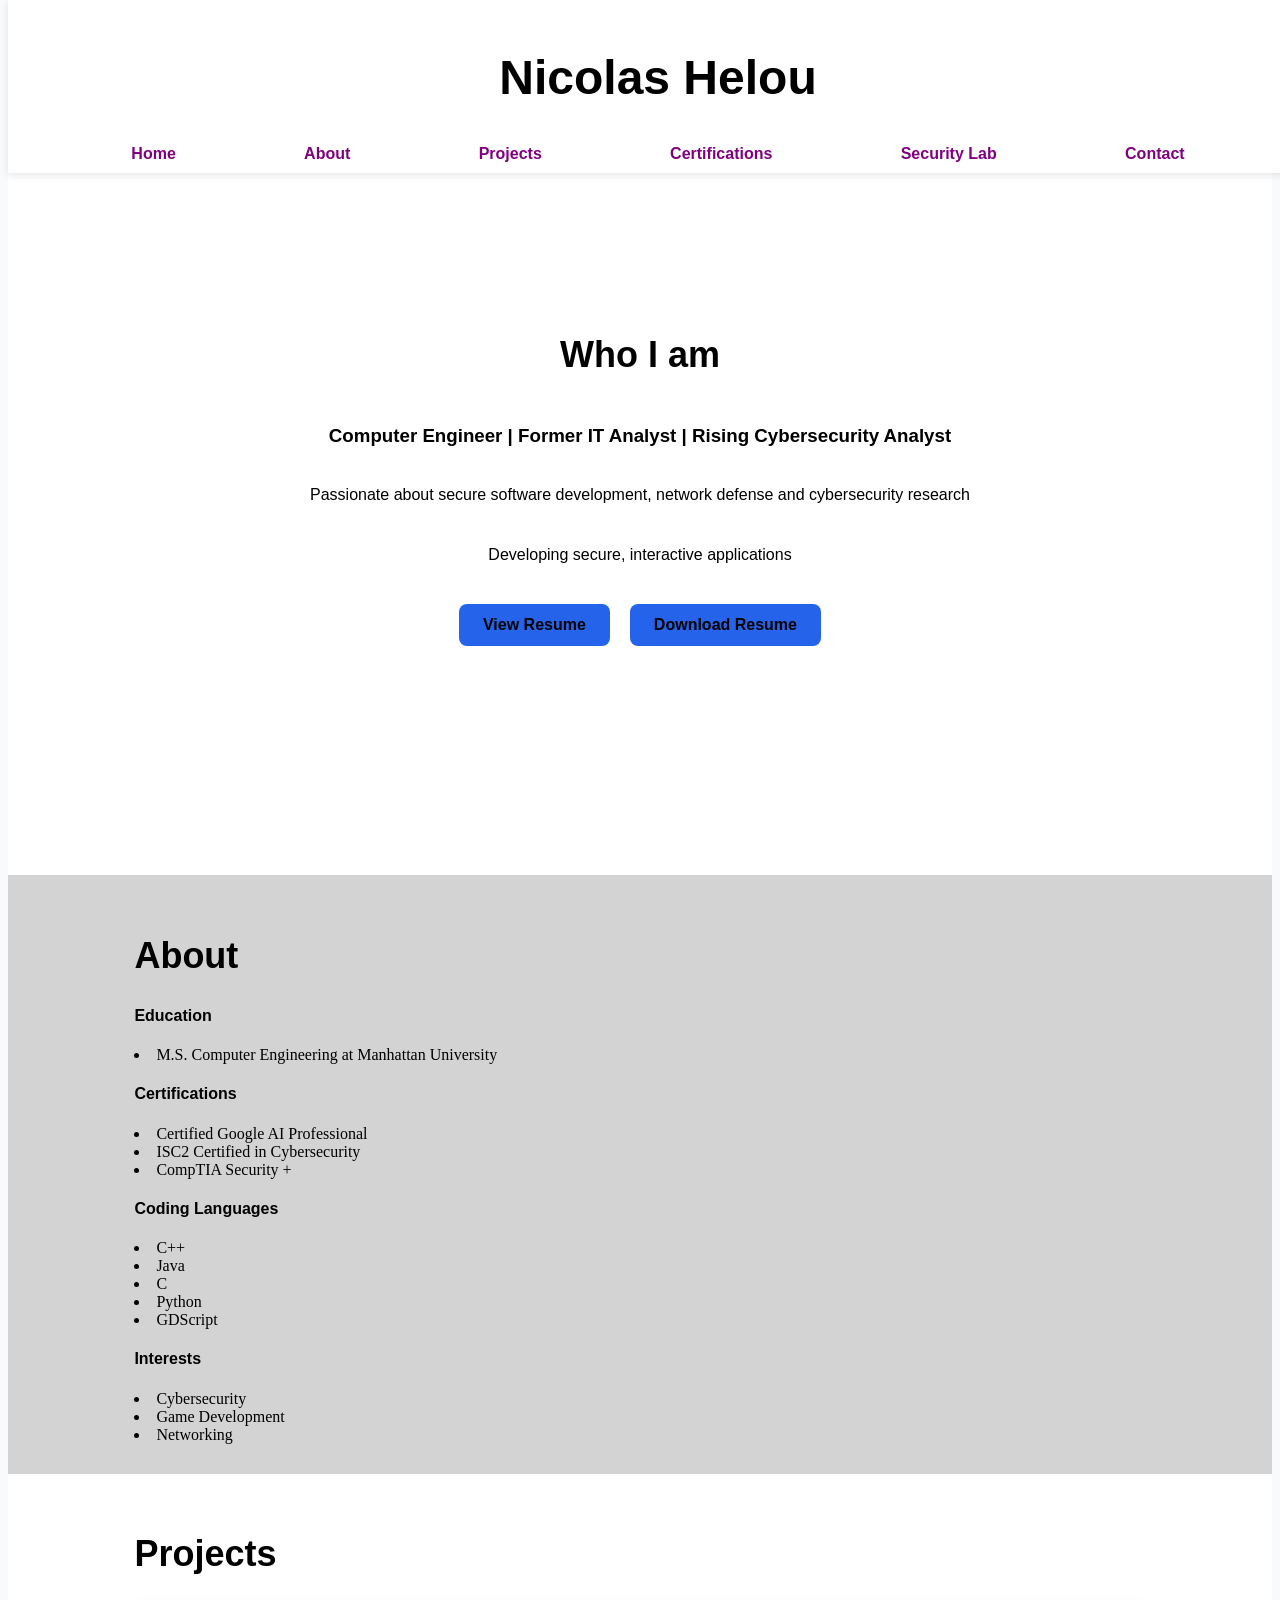
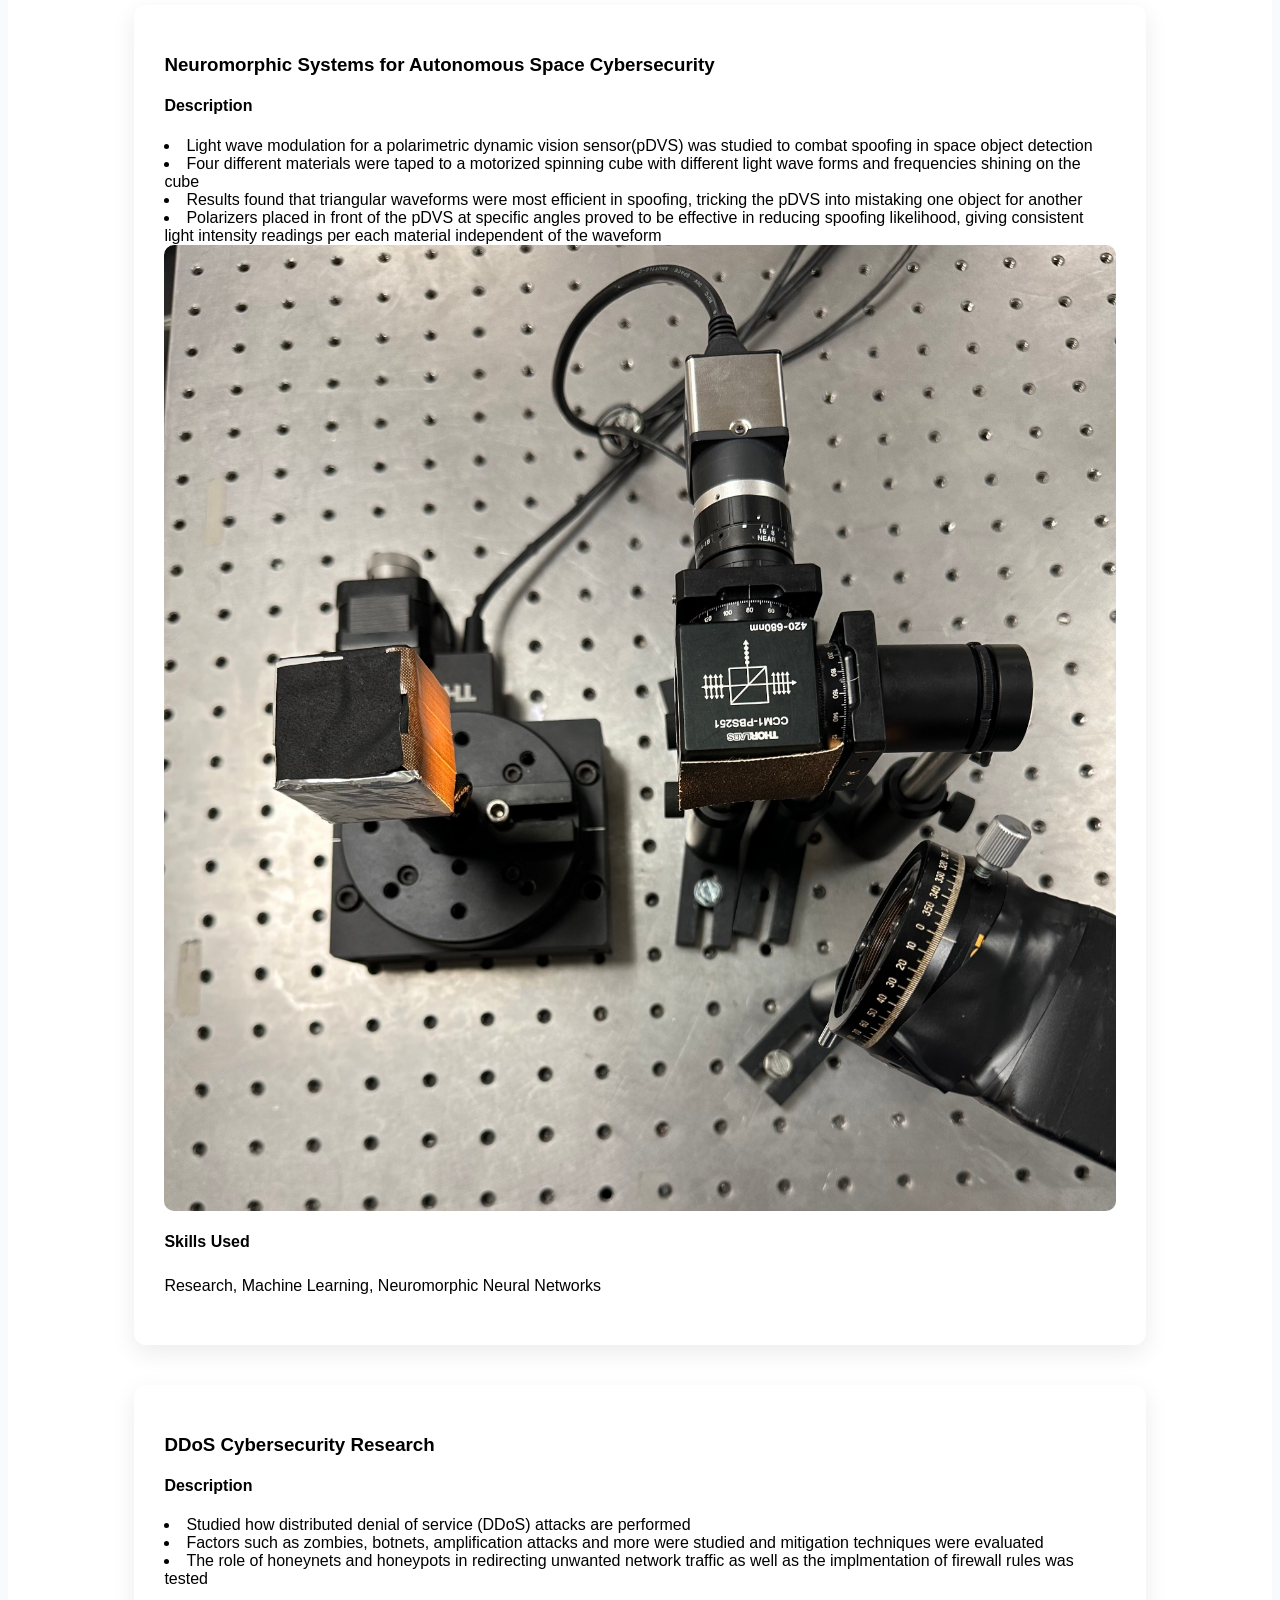
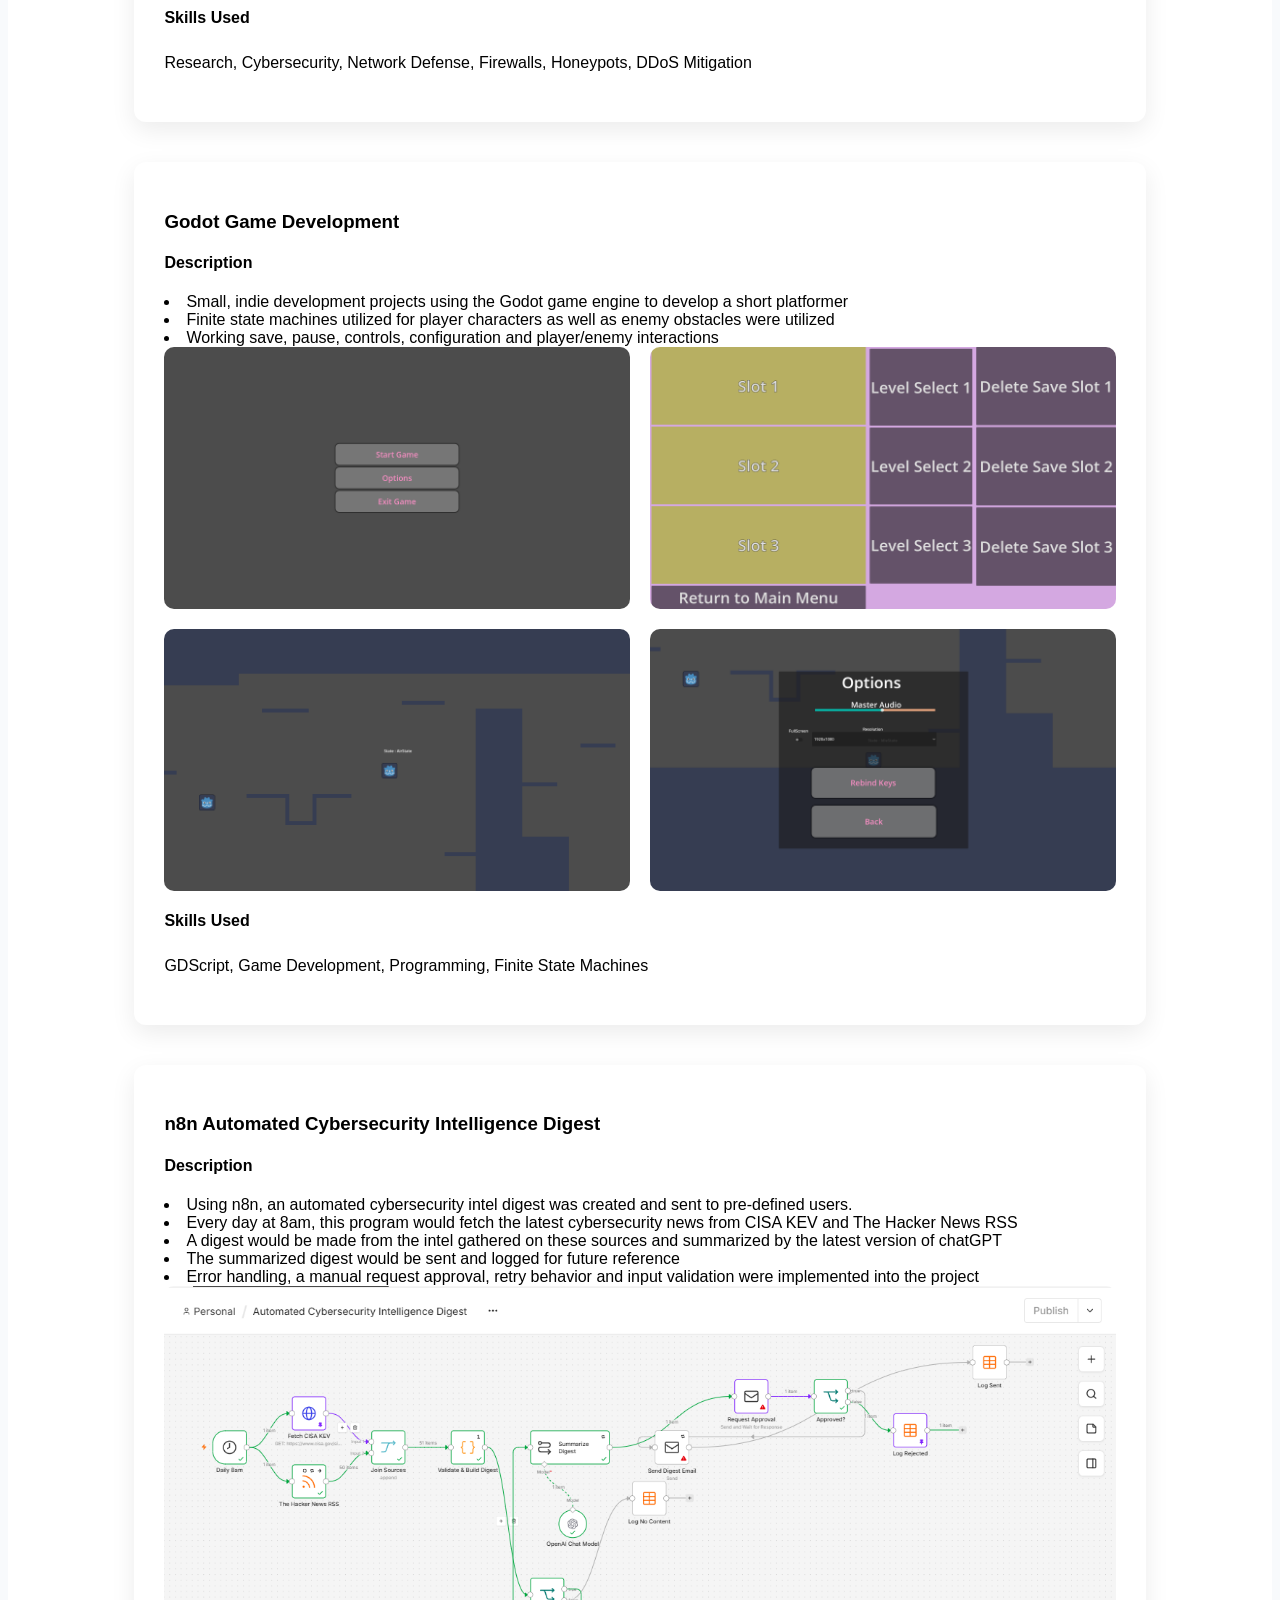
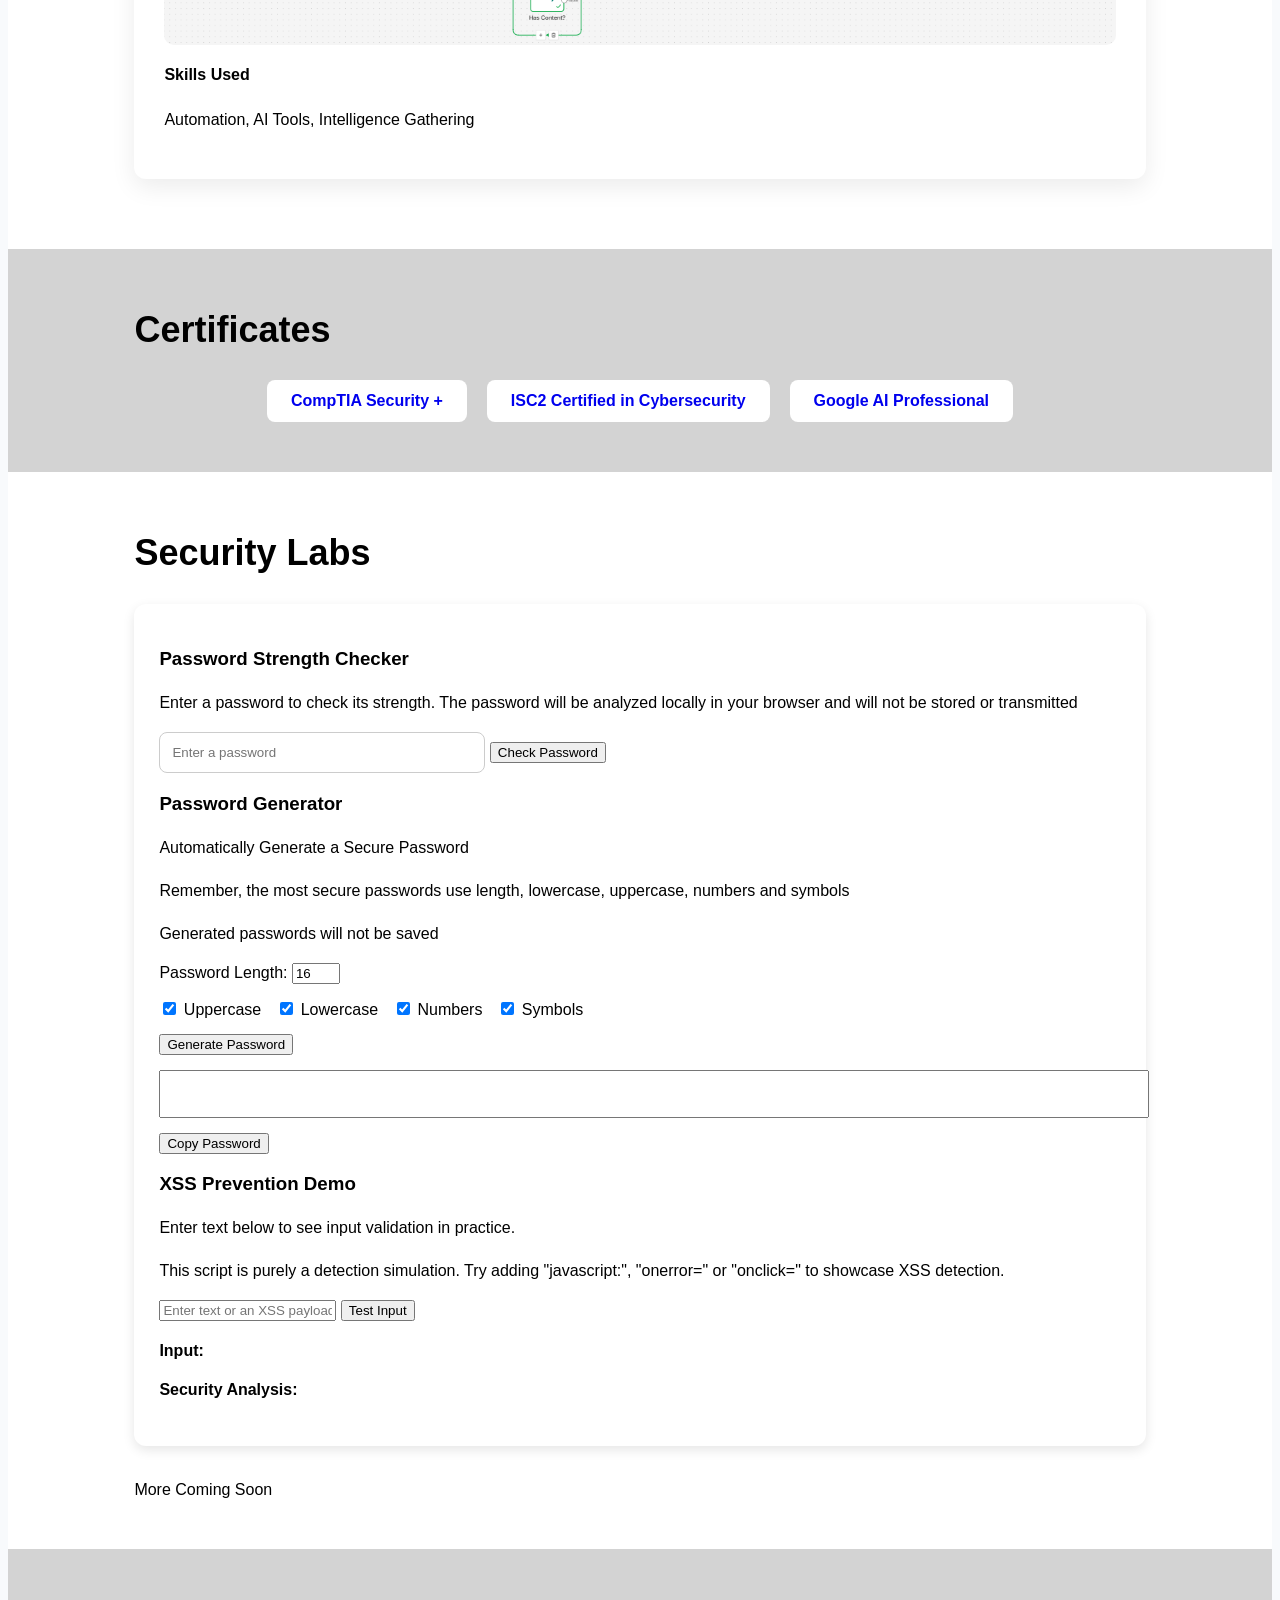
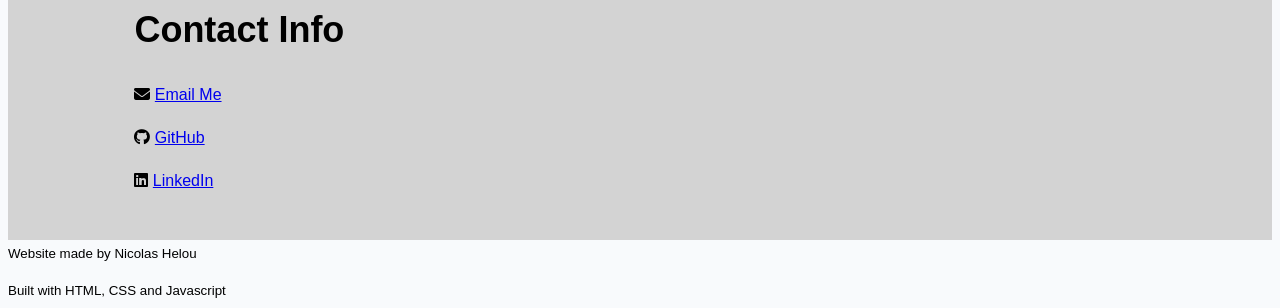
==== index.html @ 523c83f6 "Organized CSS code into separate files instead of one big file" ====
<!DOCTYPE html>
<html lang="en">
<head>
    <meta charset="UTF-8">
    <meta name="viewport" content="width=device-width, initial-scale=1.0">
    <title>Nicolas Helou | Portfolio</title>
    <link rel="stylesheet" href="CSS/Main.css">
    <link rel="stylesheet" href="CSS/Navbar.css">
    <link rel="stylesheet" href="CSS/Section.css">
    <link rel="stylesheet" href="CSS/Buttons.css">
    <link rel="stylesheet" href="CSS/Javascript.css">
    <link rel="stylesheet" href="CSS/Images.css">
    <link rel="stylesheet" href="CSS/Mobile.css">
    <link rel="stylesheet" href="https://cdnjs.cloudflare.com/ajax/libs/font-awesome/6.7.2/css/all.min.css">
</head>

<script src="password_strength.js"></script>
<script src="password_generator.js"></script>
<script src="xss_simulation.js"></script>

<body>
    <header>
        <nav class="navbar">
        <h1>Nicolas Helou</h1>
        <ul>
            <li><a href = "#home">Home</a></li>
            <li><a href = "#about">About</a></li>
            <li><a href = "#projects">Projects</a></li>
            <li><a href = "#certifications">Certifications</a></li>
            <li><a href = "#cybersecurity">Security Lab</a></li>
            <li><a href = "#contact">Contact</a></li>
        </ul>
        </nav>
    </header>
        <main>
            <section id="home">
                <h2>Who I am</h2>
                <h3>Computer Engineer | Former IT Analyst | Rising Cybersecurity Analyst</h3>
                <p>Passionate about secure software development, network defense and cybersecurity research</p>
                <p>Developing secure, interactive applications</p>
    <div class="button-group">
        <a class="resume-button" href="Nicolas_Resume_2026.pdf" target="_blank">
            View Resume
        </a>
        <a class="resume-button" href="Nicolas_Resume_2026.pdf" download>
            Download Resume
        </a>
    </div>
            </section>
            <section id="about">
                <h2>About</h2>
                <h4>Education</h4>
                <ul1>
                    <li>M.S. Computer Engineering at Manhattan University</li>
                </ul1>
                <h4>Certifications</h4>
                <ul1>
                    <li>Certified Google AI Professional</li>
                    <li>ISC2 Certified in Cybersecurity</li>
                    <li>CompTIA Security +</li>
                </ul1>
                <h4>Coding Languages</h4>
                <ul1>
                    <li>C++</li>
                    <li>Java</li>
                    <li>C</li>
                    <li>Python</li>
                    <li>GDScript</li>
                </ul1>
                <h4>Interests</h4>
                <ul1>
                    <li>Cybersecurity</li>
                    <li>Game Development</li>
                    <li>Networking</li>
                </ul1>
            </section>
            <section id="projects">
                <h2>Projects</h2>
                <div class="project-card">
                <h3>Neuromorphic Systems for Autonomous Space Cybersecurity</h3>
                <h4>Description</h4>
                <ol1>
                    <li>Light wave modulation for a polarimetric dynamic vision sensor(pDVS) was studied to combat spoofing in space object detection</li>
                    <li>Four different materials were taped to a motorized spinning cube with different light wave forms and frequencies shining on the cube</li>
                    <li>Results found that triangular waveforms were most efficient in spoofing, tricking the pDVS into mistaking one object for another</li>
                    <li>Polarizers placed in front of the pDVS at specific angles proved to be effective in reducing spoofing likelihood, giving consistent light intensity readings per each material independent of the waveform</li>
                </ol1>
                    <div class="experiments">
                    <img src="Images/Experiment_Actual.jpeg" alt="Practical Setup">
                </div>
                <h4>Skills Used</h4>
                <p>Research, Machine Learning, Neuromorphic Neural Networks</p>
                </div>
                <div class="project-card">
                <h3>DDoS Cybersecurity Research</h3>
                <h4>Description</h4>
                <ol1>
                    <li>Studied how distributed denial of service (DDoS) attacks are performed</li>
                    <li>Factors such as zombies, botnets, amplification attacks and more were studied and mitigation techniques were evaluated</li>
                    <li>The role of honeynets and honeypots in redirecting unwanted network traffic as well as the implmentation of firewall rules was tested</li>
                </ol1>
                <h4>Skills Used</h4>
                <p>Research, Cybersecurity, Network Defense, Firewalls, Honeypots, DDoS Mitigation</p>
                </div>
                <div class="project-card">
                <h3>Godot Game Development</h3>
                <h4>Description</h4>
                <ol1>
                    <li>Small, indie development projects using the Godot game engine to develop a short platformer</li>
                    <li>Finite state machines utilized for player characters as well as enemy obstacles were utilized</li>
                    <li>Working save, pause, controls, configuration and player/enemy interactions</li>
                </ol1>
                <div class="godot-screenshots">
                    <img src="Images/GodotMainMenu.PNG" alt="Game Main Menu">
                    <img src="Images/GodotGameFileSelect.PNG" alt="Game File Select">
                    <img src="Images/GodotGameGameplay.PNG" alt="Gameplay">
                    <img src="Images/GodotGamePause.PNG" alt="Ingame Pause Menu">
                </div>
                <h4>Skills Used</h4>
                <p>GDScript, Game Development, Programming, Finite State Machines</p>
                </div>
                <div class="project-card">
                    <h3>n8n Automated Cybersecurity Intelligence Digest</h3>
                    <h4>Description</h4>
                    <ol1>
                        <li>Using n8n, an automated cybersecurity intel digest was created and sent to pre-defined users.</li>
                        <li>Every day at 8am, this program would fetch the latest cybersecurity news from CISA KEV and The Hacker News RSS</li>
                        <li>A digest would be made from the intel gathered on these sources and summarized by the latest version of chatGPT</li>
                        <li>The summarized digest would be sent and logged for future reference</li>
                        <li>Error handling, a manual request approval, retry behavior and input validation were implemented into the project </li>
                    </ol1>
                    <div class="n8n_screenshots">
                        <img src="Images/n8n_test.PNG" alt="n8n Automated Cybersecurity Intel Digest">
                    </div>
                    <h4>Skills Used</h4>
                    <p>Automation, AI Tools, Intelligence Gathering</p>
                </div>
            </section>
            <section id="certifications">
                <h2>Certificates</h2>
                <div class="certifications-group">
                    <a class="certificate" href="Images/CompTIA Security+ ce certificate.pdf" target="_blank">
                        CompTIA Security +
                    </a>
                    <a class="certificate" href="Images/Certified_In_Cybersecurity_Certificate.pdf" target="_blank">
                        ISC2 Certified in Cybersecurity
                    </a>
                    <a class="certificate" href="Images/Google_AI_Certificate.pdf" target="_blank">
                        Google AI Professional
                    </a>
                </div>
            </section>
            <section id="cybersecurity">
                <h2>Security Labs</h2>
                <div class="cybersec-proj">
                    <h3>Password Strength Checker</h3>
                    <p>Enter a password to check its strength. The password will be analyzed locally in your browser and will not be stored or transmitted</p>
                    <input
                    type="password"
                    id="passwordInput"
                    placeholder="Enter a password">
                    <button onclick="checkPassword()">
                        Check Password        
                    </button>
                    <p id="passwordResult"></p>
                    <p id="passwordReason"></p>
                    <h3>Password Generator</h3>
                    <p>Automatically Generate a Secure Password</p>
                    <p>Remember, the most secure passwords use length, lowercase, uppercase, numbers and symbols</p>
                    <p>Generated passwords will not be saved</p>
                    <label for="passwordLength">Password Length:</label>
                    <input
                        type="number"
                        id="passwordLength"
                        min="8"
                        max="64"
                        value="16">
                    <div class="options">
                        <label><input type="checkbox" id="uppercase" checked> Uppercase</label>
                        <label><input type="checkbox" id="lowercase" checked> Lowercase</label>
                        <label><input type="checkbox" id="numbers" checked> Numbers</label>
                        <label><input type="checkbox" id="symbols" checked> Symbols</label>
                    </div>
                    <button onclick="generatePassword()">
                        Generate Password
                    </button>
                    <input
                        type="text"
                        id="generatedPassword"
                        readonly>
                    <button onclick="copyPassword()">
                        Copy Password
                    </button>
                    <h3>XSS Prevention Demo</h3>
                    <p>
                        Enter text below to see input 
                        validation in practice.
                    </p>
                    <p>
                        This script is purely a detection simulation.
                        Try adding "javascript:", "onerror=" or "onclick="
                        to showcase XSS detection.
                    </p>
                    <input
                    type="text"
                    id="xssInput"
                    placeholder="Enter text or an XSS payload">
                    <button onclick="testXSS()">
                        Test Input
                    </button>
                    <h4>Input:</h4>
                    <p id="xssInputDisplay"></p>
                    <h4>Security Analysis:</h4>
                    <p id="xssResult"></p>
                </div>
                <p>More Coming Soon</p>
            </section>
            <section id="contact">
                <h2>Contact Info</h2>
                <p>
                    <i class="fa-solid fa-envelope"></i>
                    <a href="https://mail.google.com/mail/?view=cm&fs=1&to=nicolashelou11@gmail.com" target="_blank">
                        Email Me
                    </a>
                </p>
                <p>
                    <i class="fa-brands fa-github"></i>
                    <a href="https://github.com/NicolasHelou" target="_blank">GitHub</a>
                </p>
                <p>
                    <i class="fa-brands fa-linkedin"></i>
                    <a href="https://www.linkedin.com/in/nicolas-helou-504b482b0/" target="_blank">LinkedIn</a>
                </p>
            </section>
            <footer>
                <sub>Website made by Nicolas Helou</sub>
                <p></p>
                <sub>Built with HTML, CSS and Javascript</sub>
            </footer>
        </main>
    </body>
</html>
---- CSS/Main.css ----
ul{
    list-style-type: none;
    margin: 0;
    padding: 0;
    display: flex;
    gap: 15px;
    justify-content: space-evenly;
}

h1{
    color: black;
    font-size: 48px;
    text-align: center;
    text-decoration: solid;
    font-weight: 700;
}

h2,h3{
    font-weight:700;
}

p{
    line-height: 1.7;
}

body{
    background-color: #f8fafc;
    font-family: Arial, Helvetica, sans-serif;
}

main{
    color: black;
    margin: auto;
    max-width: 1500px;
    margin-top:95px;
}

h2{
    font-size: 36px;
}

ul1{
    list-style-type: disc;
    gap: 20px;
    font-family: Georgia, 'Times New Roman', Times, serif;
}

.project-card{
    background: white;
    border-radius: 12px;
    padding:30px;
    margin-bottom:40px;
    box-shadow: 0 8px 25px rgba(0,0,0,.08);
}

.cybersec-proj{
    background: white;
    padding:25px;
    border-radius: 12px;
    box-shadow:0 4px 12px rgba(0,0,0,.1);
    margin-bottom: 30px;
}
---- CSS/Navbar.css ----
.navbar{
    background-color: white;
    padding: 10px;
    position:fixed;
    top:0;
    width:100%;
    box-shadow:0 2px 8px rgba(0,0,0,.1);
    backdrop-filter: blur(10px);
}

.navbar a{
    color: purple;
    text-decoration: none;
    font-weight:600;
    transition: .2s;
}

.navbar a:hover{
    color:blue;
}
---- CSS/Section.css ----
section{
    padding: 30px 10%;
    scroll-margin-top: 95px;
    animation:fadeIn .6s ease;
}

#home{
    min-height: 80vh;
    display: flex;
    flex-direction: column;
    justify-content: center;
    align-items: center;
    text-align: center;
    background: white;
}

#about{
    background: lightgray;
}

#projects{
    background: white;
}

#certifications{
    background: lightgray;
}

#contact{
    background: lightgrey;
}

#cybersecurity{
    background: white;
}
---- CSS/Buttons.css ----
.button-group{
    display: flex;
    justify-content: center;
    gap:20px;
    margin:20px;
}

.resume-button{
    background-color: #2563eb;
    color:black;
    padding: 12px 24px;
    text-decoration: none;
    border-radius: 8px;
    font-weight:bold;
    transition: 0.3s;
}

.resume-button:hover{
    background-color: purple;
    transform:translateY(-3px);
}

.certificate:hover{
    color:black;
    background-color: #2563eb;
    transform:translateY(-3px);
}

.certifications-group{
    display: flex;
    justify-content: center;
    gap:20px;
    margin:20px;
}

.certificate{
    background-color: white;
    padding:12px 24px;
    border-radius: 8px;
    text-decoration: none;
    font-weight: bold;
    transition: 0.3s;
}
---- CSS/Javascript.css ----
#passwordResult{
    font-weight:bold;
    margin-top:20px;
}

#passwordInput{
    padding:12px;
    width:300px;
    border-radius: 8px;
    border:1px solid #ccc;
}

.options{
    display:flex;
    gap:15px;
    flex-wrap: wrap;
    margin:15px 0;
}

#generatedPassword{
    width:100%;
    padding:12px;
    margin:15px 0;
    font-family: monospace;
    font-size: 18px;
}
---- CSS/Images.css ----
.experiments{
    display: flex;
    justify-content: space-evenly;
}

.godot-screenshots{
    display: grid;
    grid-template-columns: repeat(2,1fr);
    gap:20px;
}

.n8n_screenshots{
    display:flex;
    justify-content: space-evenly;
}

img{
    max-width: 100%;
    height:auto;
    border-radius: 10px;
}
---- CSS/Mobile.css ----
@media (max-width: 768px){
    ul{
        flex-direction: column;
        align-items: center;
        gap:10px;
    }
    ul1{
        flex-direction: column;
        align-items: center;
        gap:10px;
    }
    .experiments{
        flex-direction: column;
        align-items: center;
    }
    .godot-screenshots{
        grid-template-columns: 1fr;
    }
    h1{
        font-size: 36px;
    }
    h2{
        font-size: 28px;
    }
    .button-group{
        flex-direction: column;
    }
    
    main{
        margin-top:200px;
    }
}
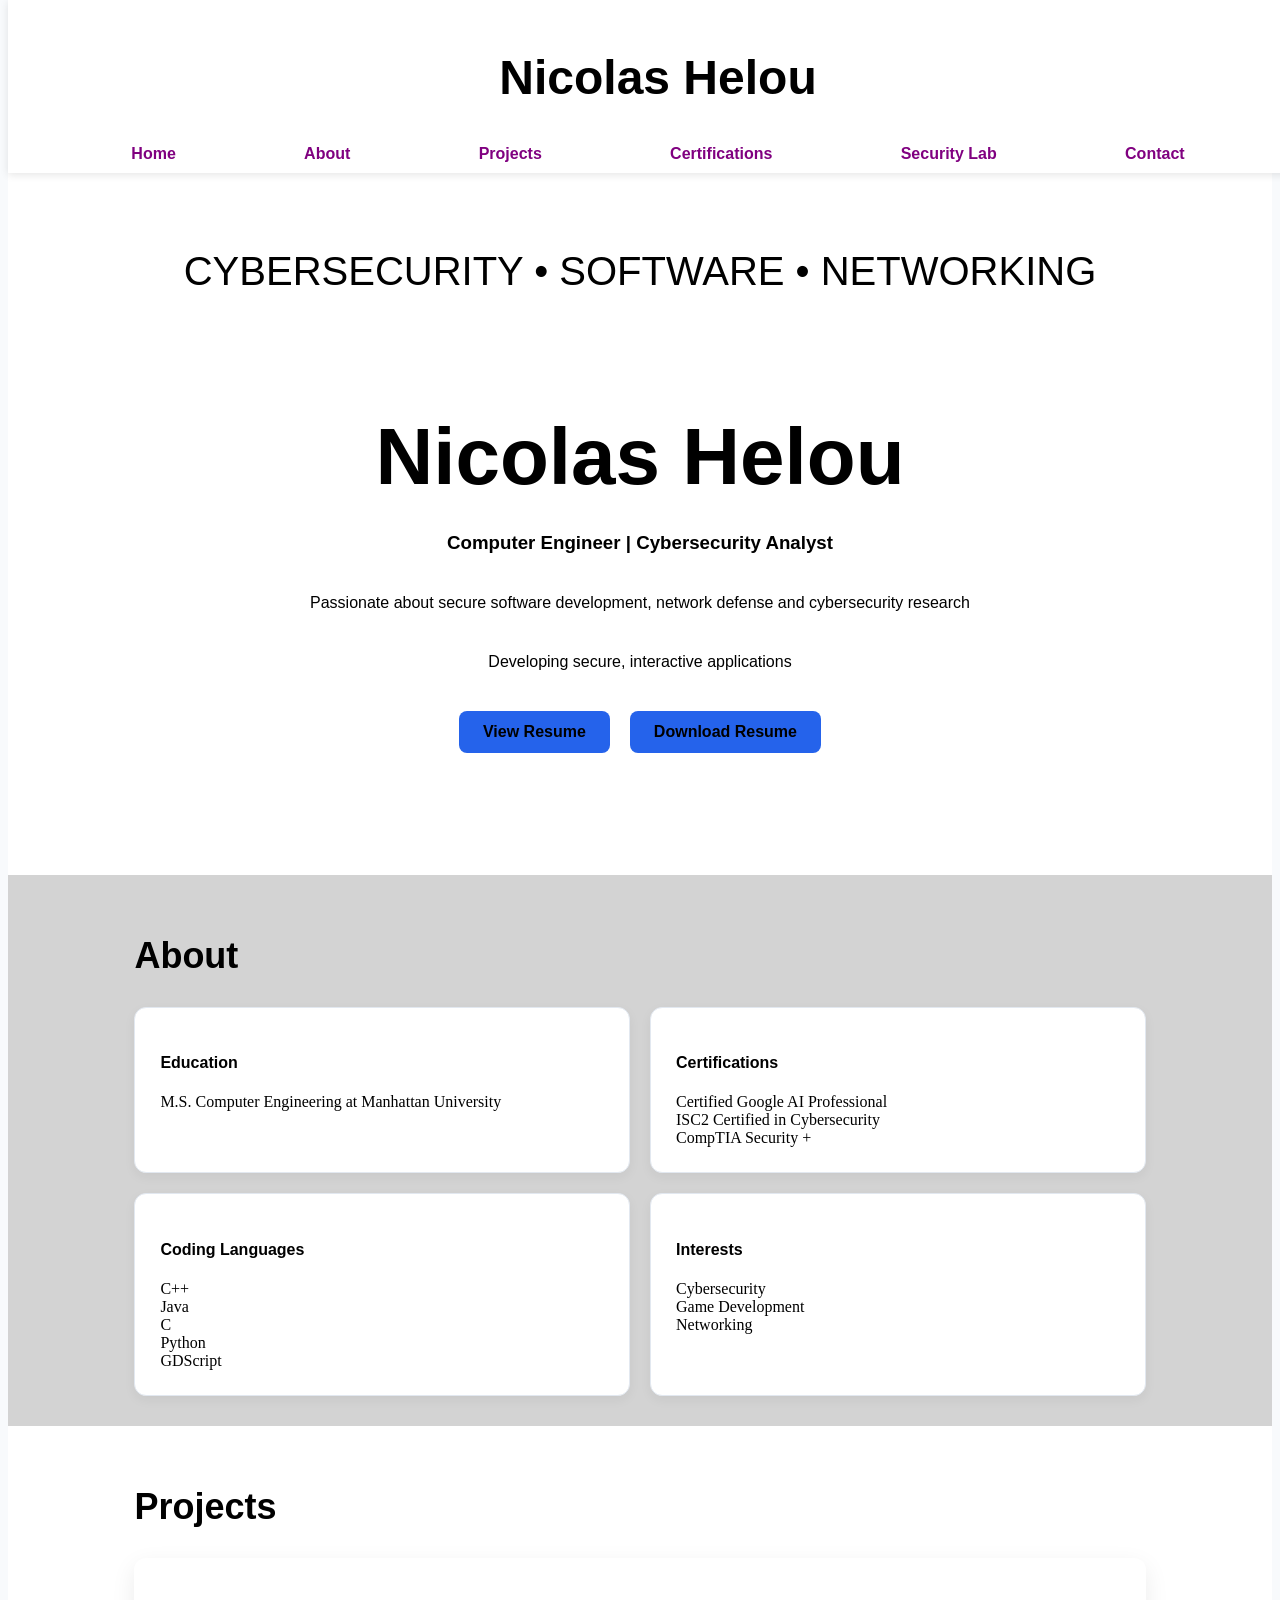
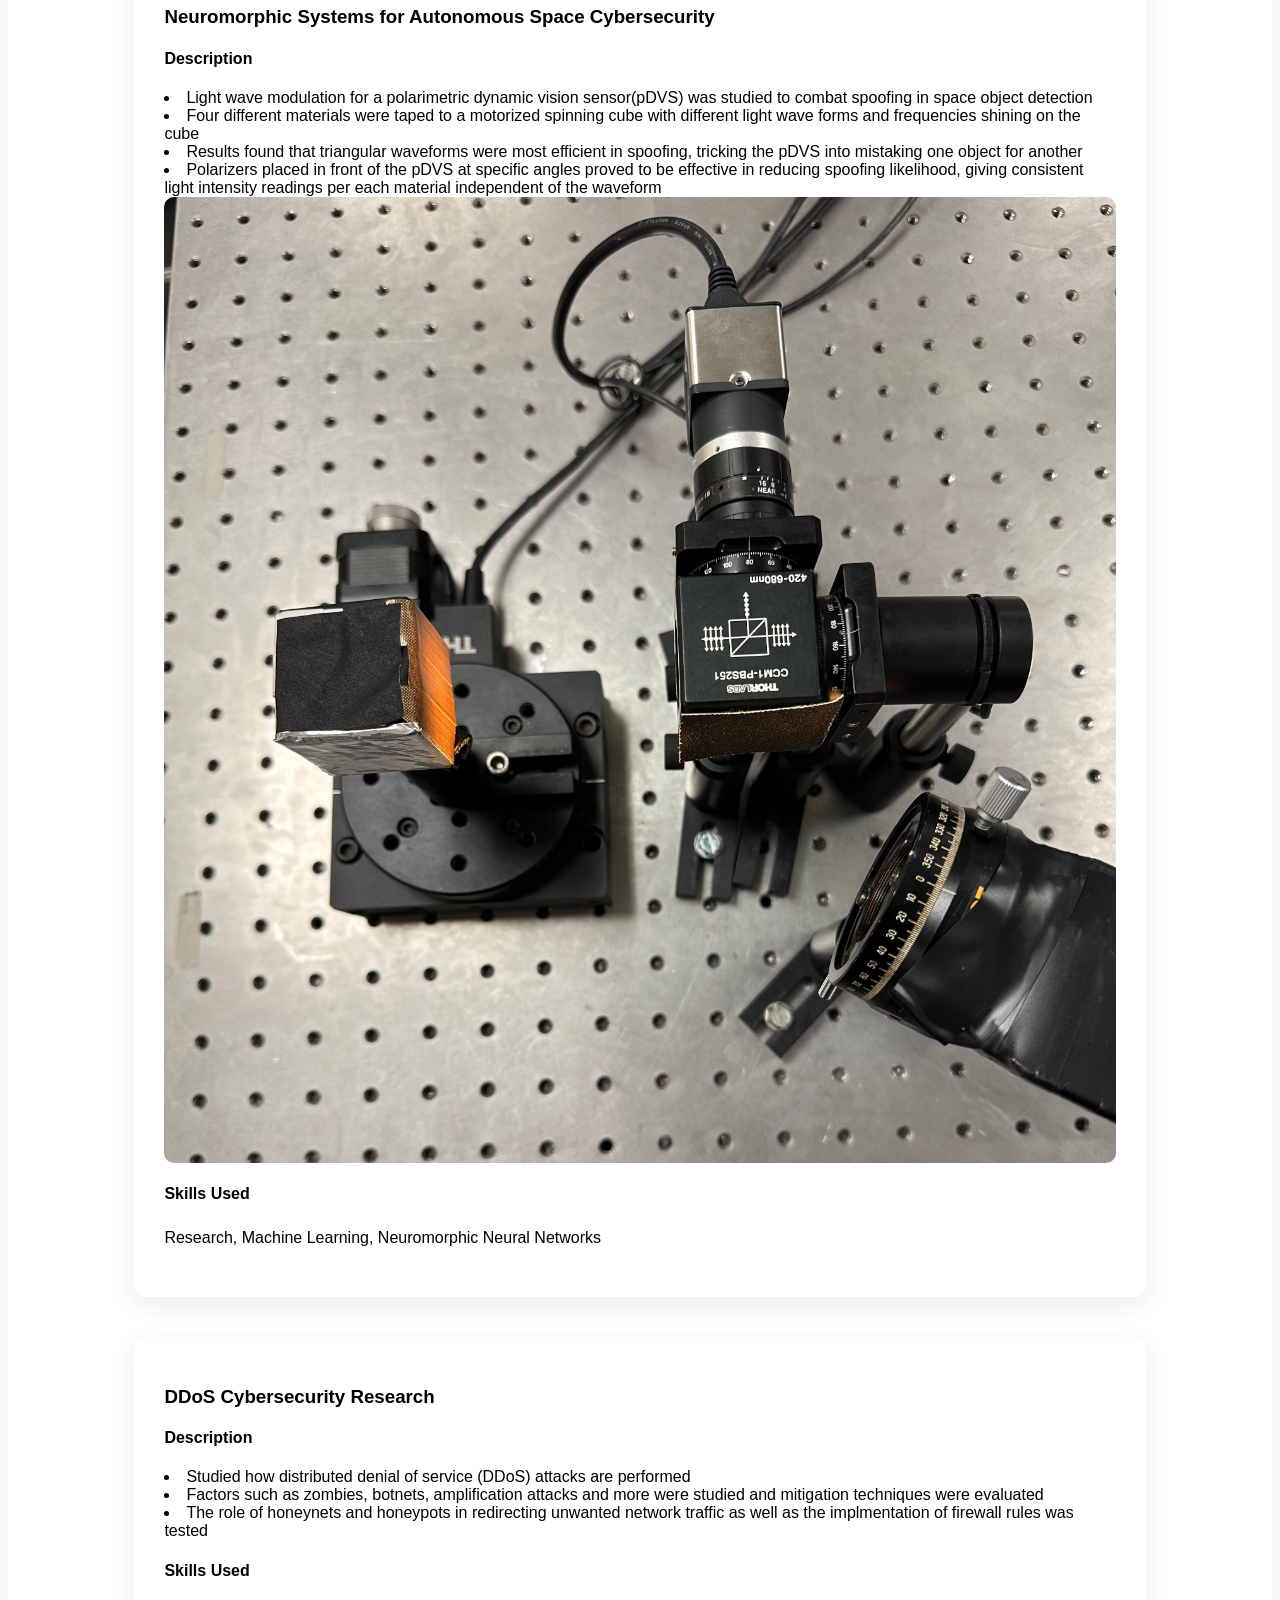
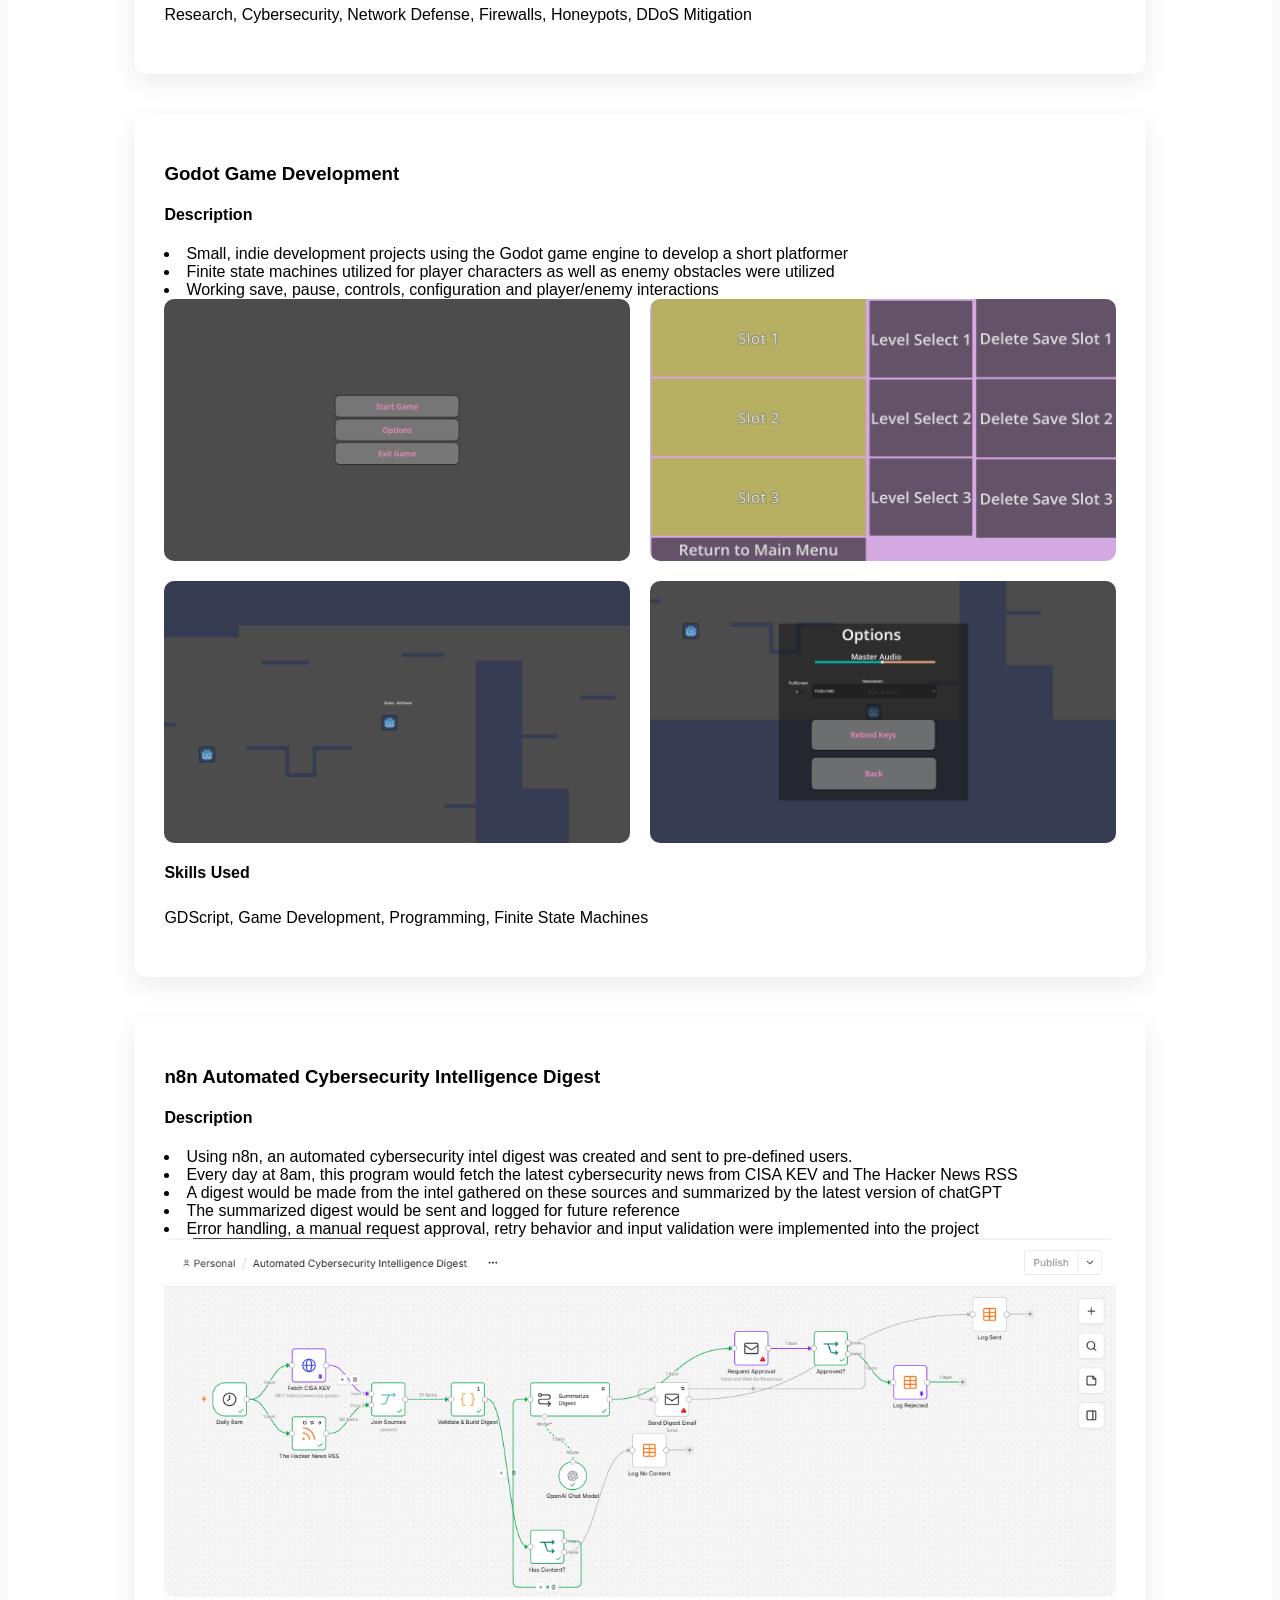
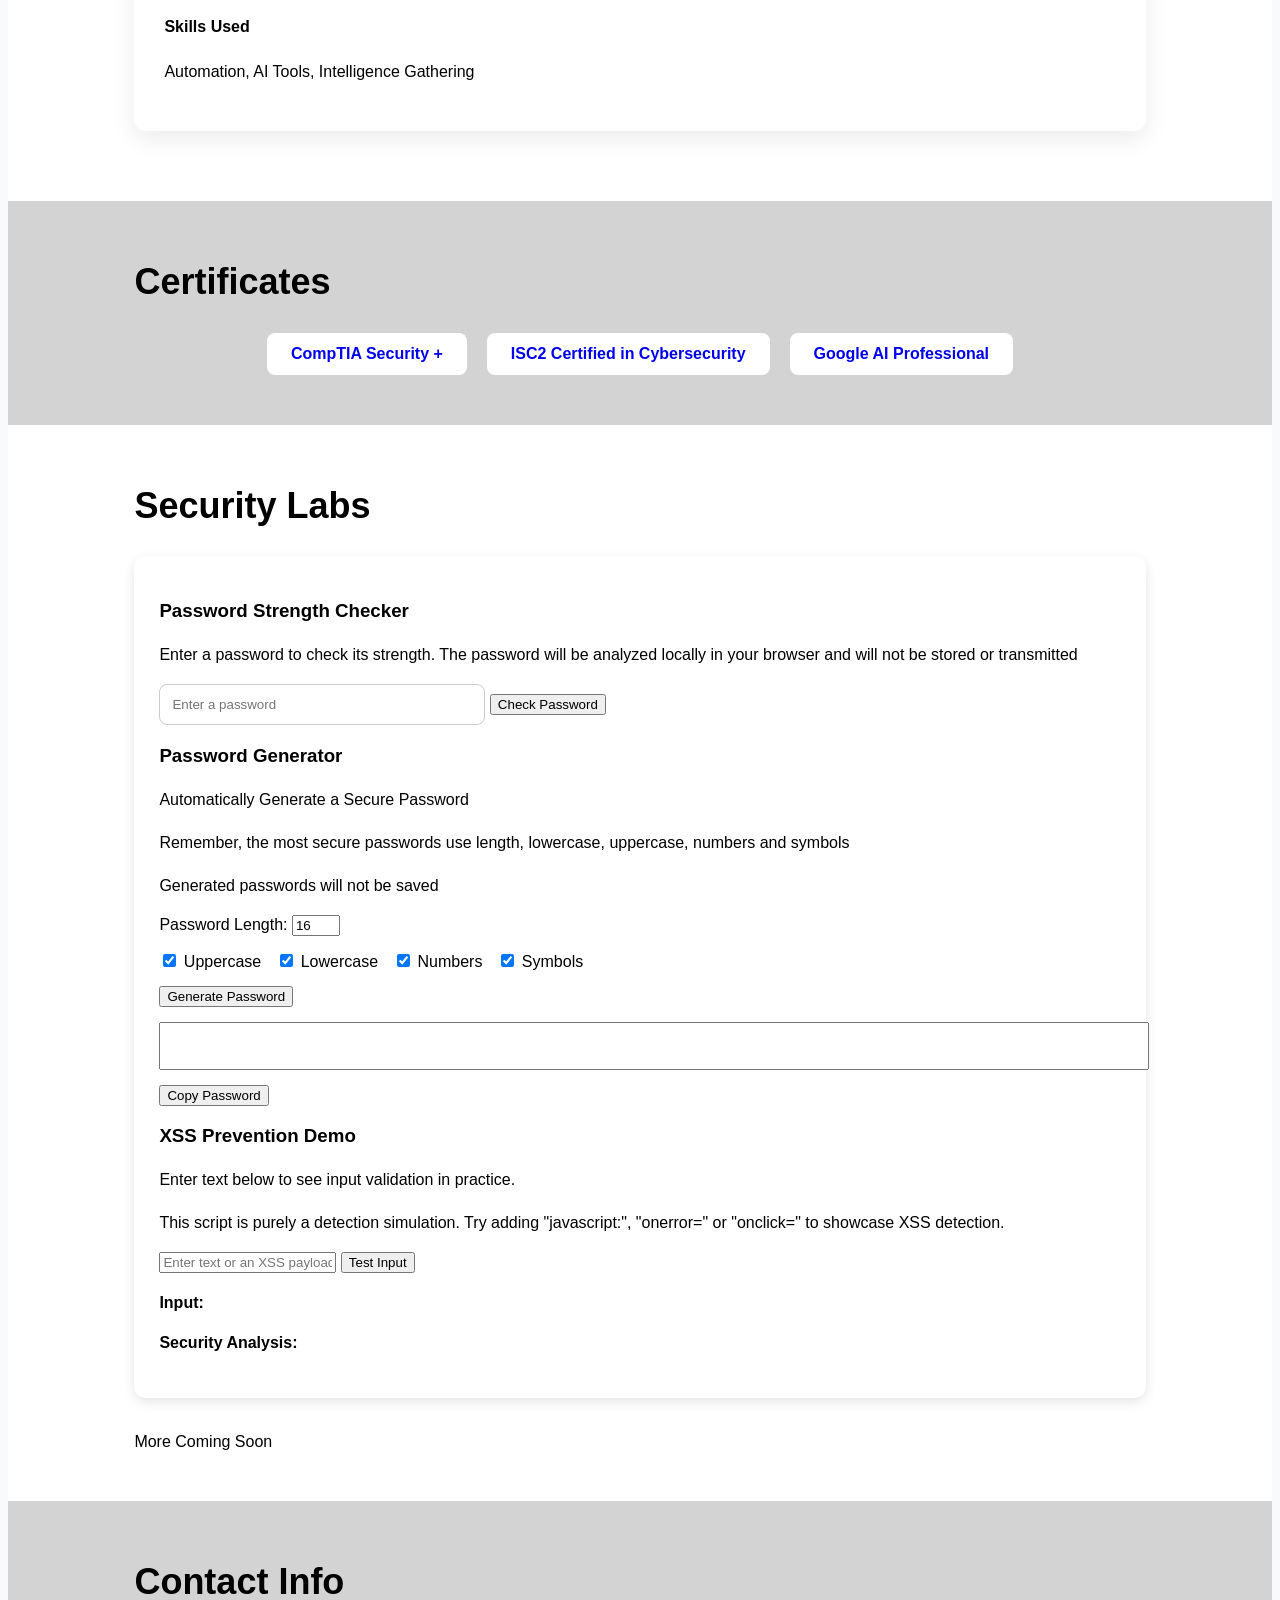
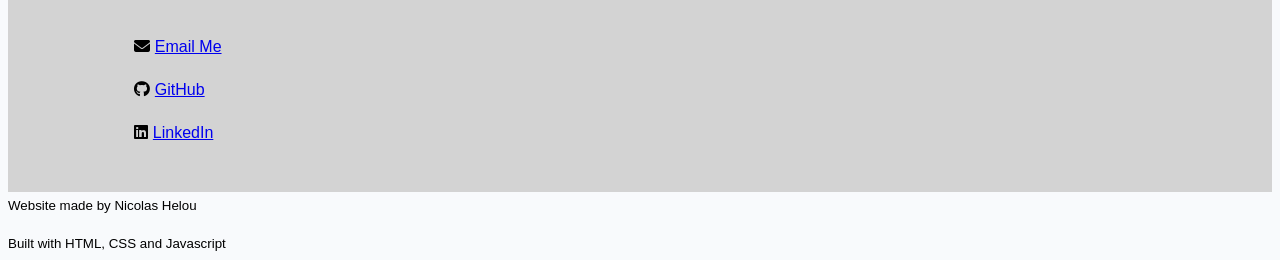
==== commit 88f41ed1: "improved home and about me sections" ====
--- a/index.html
+++ b/index.html
@@ -7,6 +7,7 @@
     <link rel="stylesheet" href="CSS/Main.css">
     <link rel="stylesheet" href="CSS/Navbar.css">
     <link rel="stylesheet" href="CSS/Section.css">
+    <link rel="stylesheet" href="CSS/Project.css">
     <link rel="stylesheet" href="CSS/Buttons.css">
     <link rel="stylesheet" href="CSS/Javascript.css">
     <link rel="stylesheet" href="CSS/Images.css">
@@ -33,9 +34,10 @@
         </nav>
     </header>
         <main>
-            <section id="home">
-                <h2>Who I am</h2>
-                <h3>Computer Engineer | Former IT Analyst | Rising Cybersecurity Analyst</h3>
+            <section id="home" class="hero">
+                <p class="hero-label">CYBERSECURITY • SOFTWARE • NETWORKING</p>
+                <h2>Nicolas Helou</h2>
+                <h3>Computer Engineer | Cybersecurity Analyst</h3>
                 <p>Passionate about secure software development, network defense and cybersecurity research</p>
                 <p>Developing secure, interactive applications</p>
     <div class="button-group">
@@ -49,16 +51,22 @@
             </section>
             <section id="about">
                 <h2>About</h2>
-                <h4>Education</h4>
-                <ul1>
-                    <li>M.S. Computer Engineering at Manhattan University</li>
-                </ul1>
+                <div class="about-grid">
+                    <div class="about-card">
+                        <h4>Education</h4>
+                    <ul1>
+                        <li>M.S. Computer Engineering at Manhattan University</li>
+                    </ul1>
+                    </div>
+                <div class="about-card">
                 <h4>Certifications</h4>
                 <ul1>
                     <li>Certified Google AI Professional</li>
                     <li>ISC2 Certified in Cybersecurity</li>
                     <li>CompTIA Security +</li>
                 </ul1>
+                </div>
+                <div class="about-card">
                 <h4>Coding Languages</h4>
                 <ul1>
                     <li>C++</li>
@@ -67,12 +75,16 @@
                     <li>Python</li>
                     <li>GDScript</li>
                 </ul1>
+                </div>
+                <div class="about-card">
                 <h4>Interests</h4>
                 <ul1>
                     <li>Cybersecurity</li>
                     <li>Game Development</li>
                     <li>Networking</li>
                 </ul1>
+                </div>
+            </div>
             </section>
             <section id="projects">
                 <h2>Projects</h2>
--- a/CSS/Main.css
+++ b/CSS/Main.css
@@ -1,10 +1,13 @@
-ul{
-    list-style-type: none;
-    margin: 0;
-    padding: 0;
-    display: flex;
-    gap: 15px;
-    justify-content: space-evenly;
+main{
+    color: black;
+    margin: auto;
+    max-width: 1500px;
+    margin-top:95px;
+}
+
+body{
+    background-color: #f8fafc;
+    font-family: Arial, Helvetica, sans-serif;
 }
 
 h1{
@@ -23,41 +26,21 @@
     line-height: 1.7;
 }
 
-body{
-    background-color: #f8fafc;
-    font-family: Arial, Helvetica, sans-serif;
-}
-
-main{
-    color: black;
-    margin: auto;
-    max-width: 1500px;
-    margin-top:95px;
-}
-
 h2{
     font-size: 36px;
 }
 
+ul{
+    list-style-type: none;
+    margin: 0;
+    padding: 0;
+    display: flex;
+    gap: 15px;
+    justify-content: space-evenly;
+}
 ul1{
-    list-style-type: disc;
+    list-style-type: none;
     gap: 20px;
     font-family: Georgia, 'Times New Roman', Times, serif;
 }
 
-.project-card{
-    background: white;
-    border-radius: 12px;
-    padding:30px;
-    margin-bottom:40px;
-    box-shadow: 0 8px 25px rgba(0,0,0,.08);
-}
-
-.cybersec-proj{
-    background: white;
-    padding:25px;
-    border-radius: 12px;
-    box-shadow:0 4px 12px rgba(0,0,0,.1);
-    margin-bottom: 30px;
-}
-
--- a/CSS/Section.css
+++ b/CSS/Section.css
@@ -14,8 +14,31 @@
     background: white;
 }
 
+.hero h2{
+    font-size: clamp(40px, 7vw, 80px);
+    margin-bottom: 10px;
+}
+
+.hero-label{
+    font-size: clamp(20px, 7vw, 40px);
+}
+
 #about{
     background: lightgray;
+}
+
+.about-grid{
+    display: grid;
+    grid-template-columns: repeat(2, 1fr);
+    gap: 20px;
+}
+
+.about-card{
+    background: white;
+    padding: 25px;
+    border-radius: 12px;
+    border: 1px solid #e2e8f0;
+    box-shadow: 0 4px 12px rgba(0,0,0,.05);
 }
 
 #projects{
--- a/CSS/Project.css
+++ b/CSS/Project.css
@@ -0,0 +1,15 @@
+.project-card{
+    background: white;
+    border-radius: 12px;
+    padding:30px;
+    margin-bottom:40px;
+    box-shadow: 0 8px 25px rgba(0,0,0,.08);
+}
+
+.cybersec-proj{
+    background: white;
+    padding:25px;
+    border-radius: 12px;
+    box-shadow:0 4px 12px rgba(0,0,0,.1);
+    margin-bottom: 30px;
+}
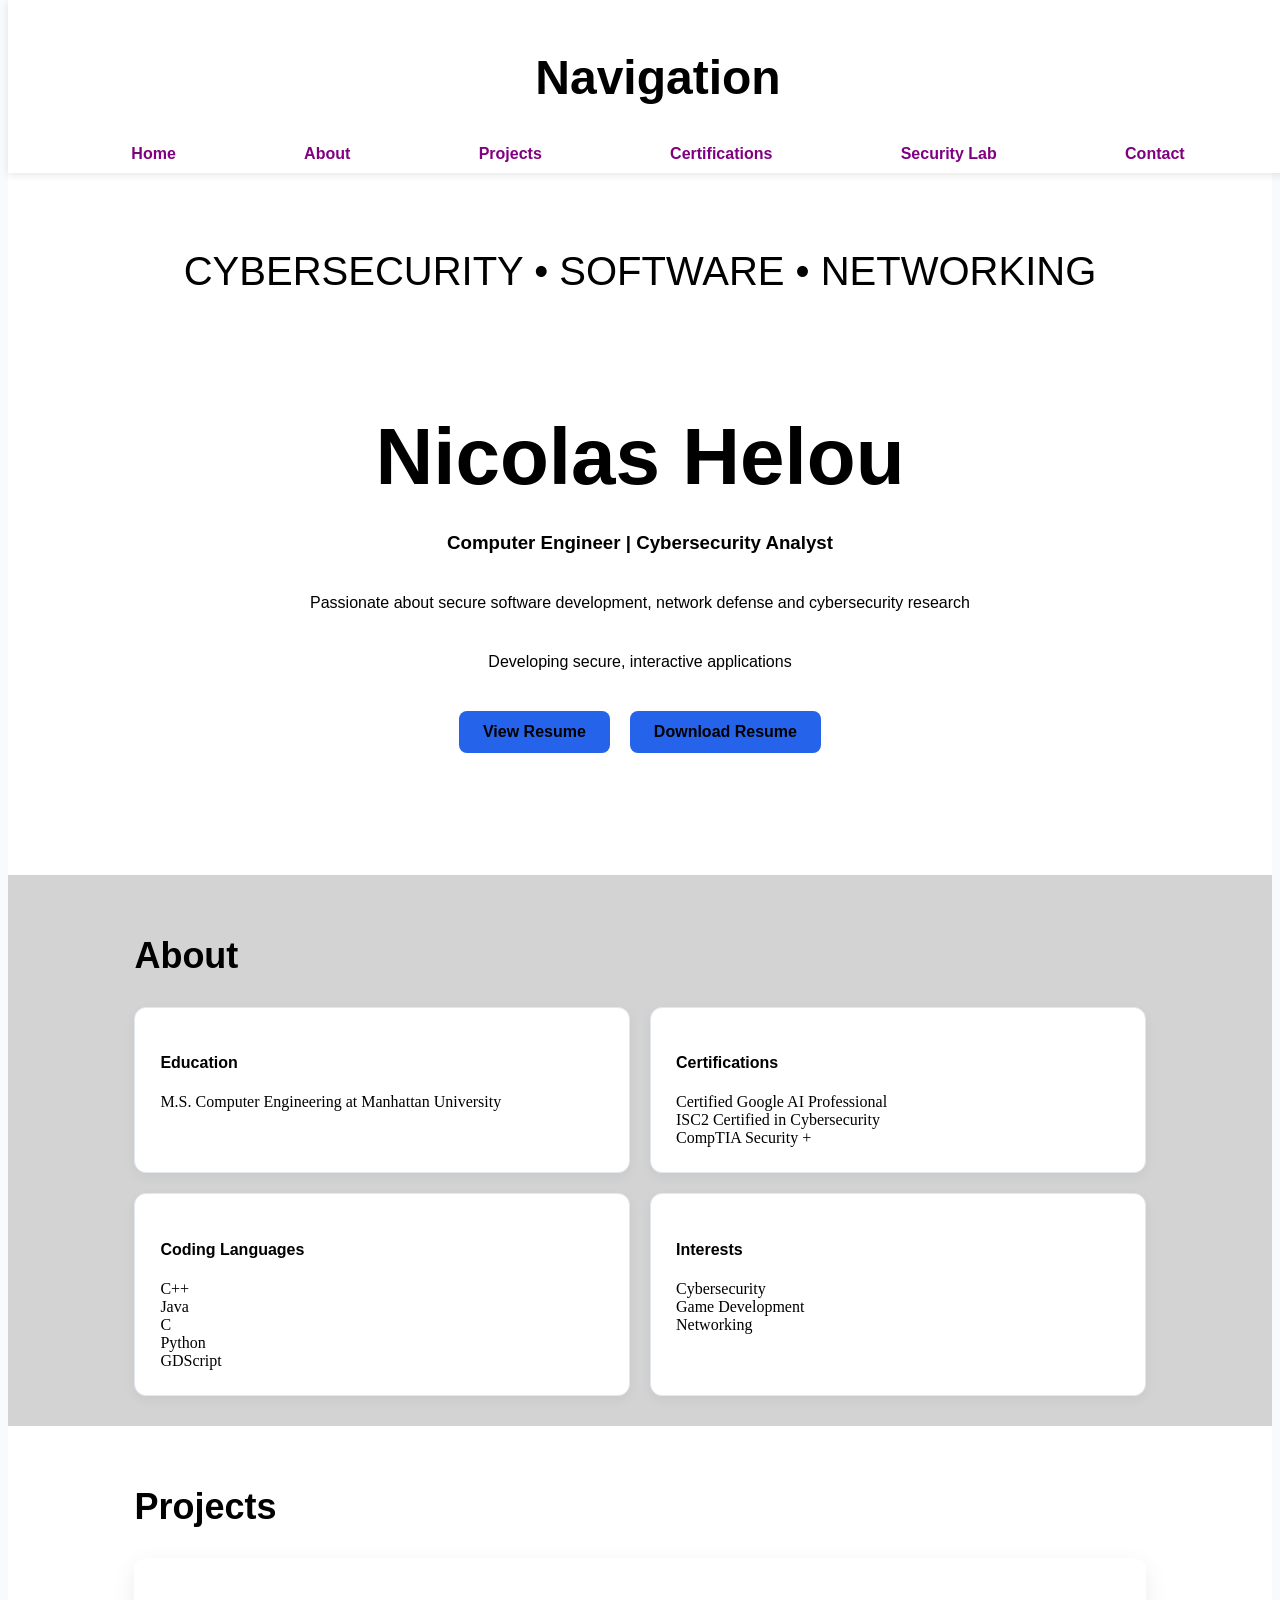
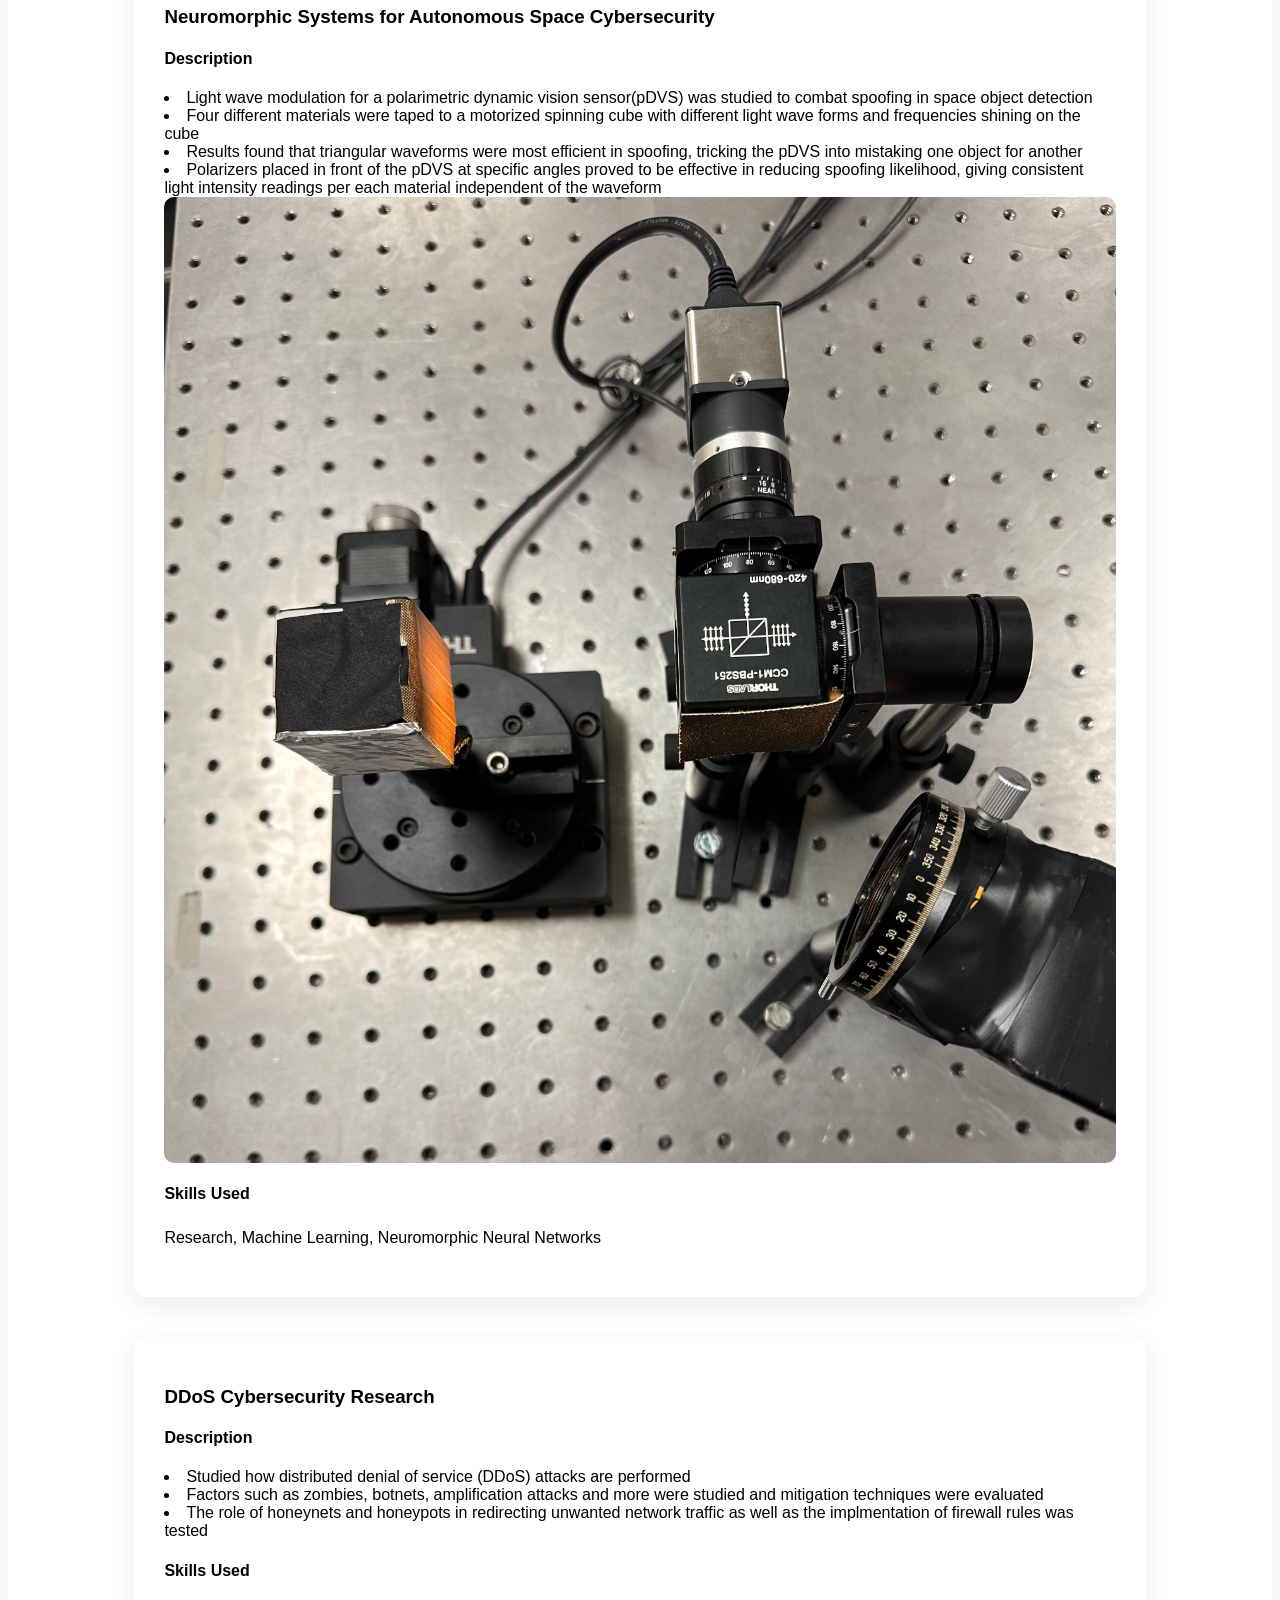
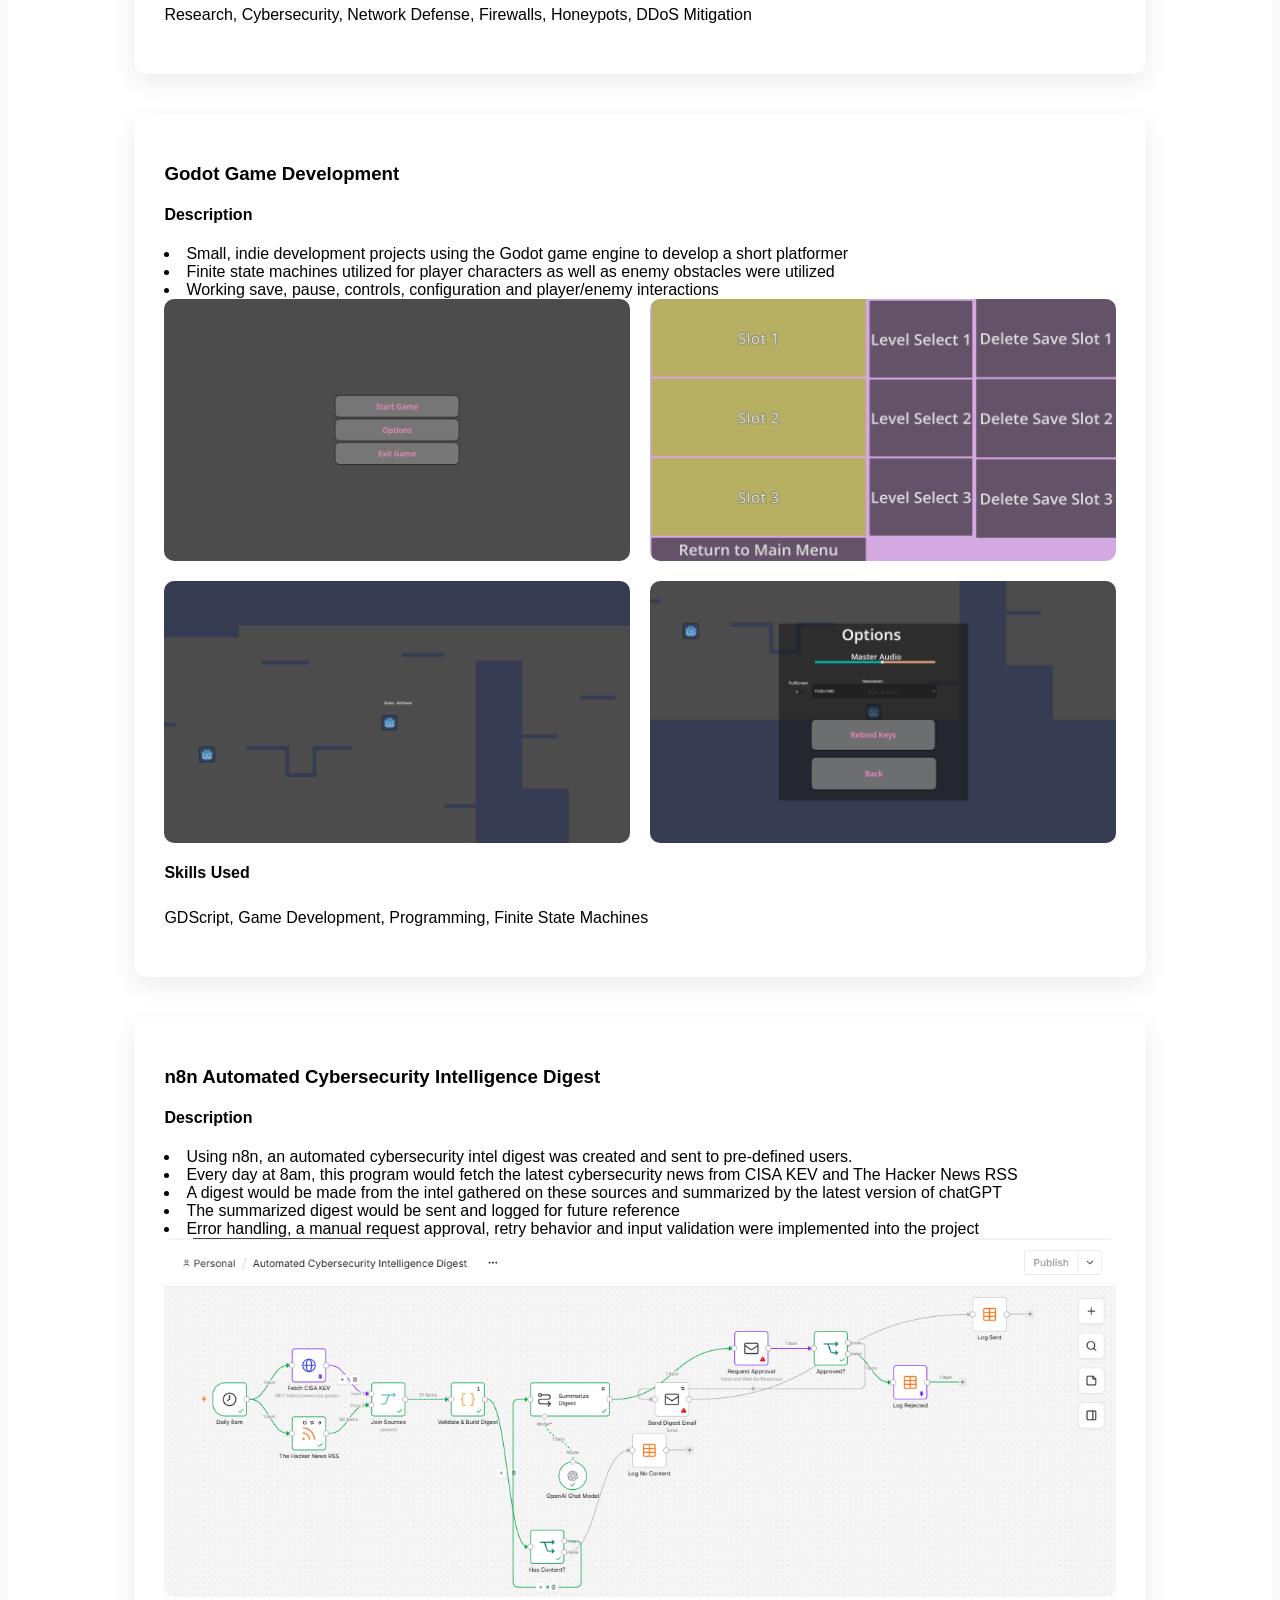
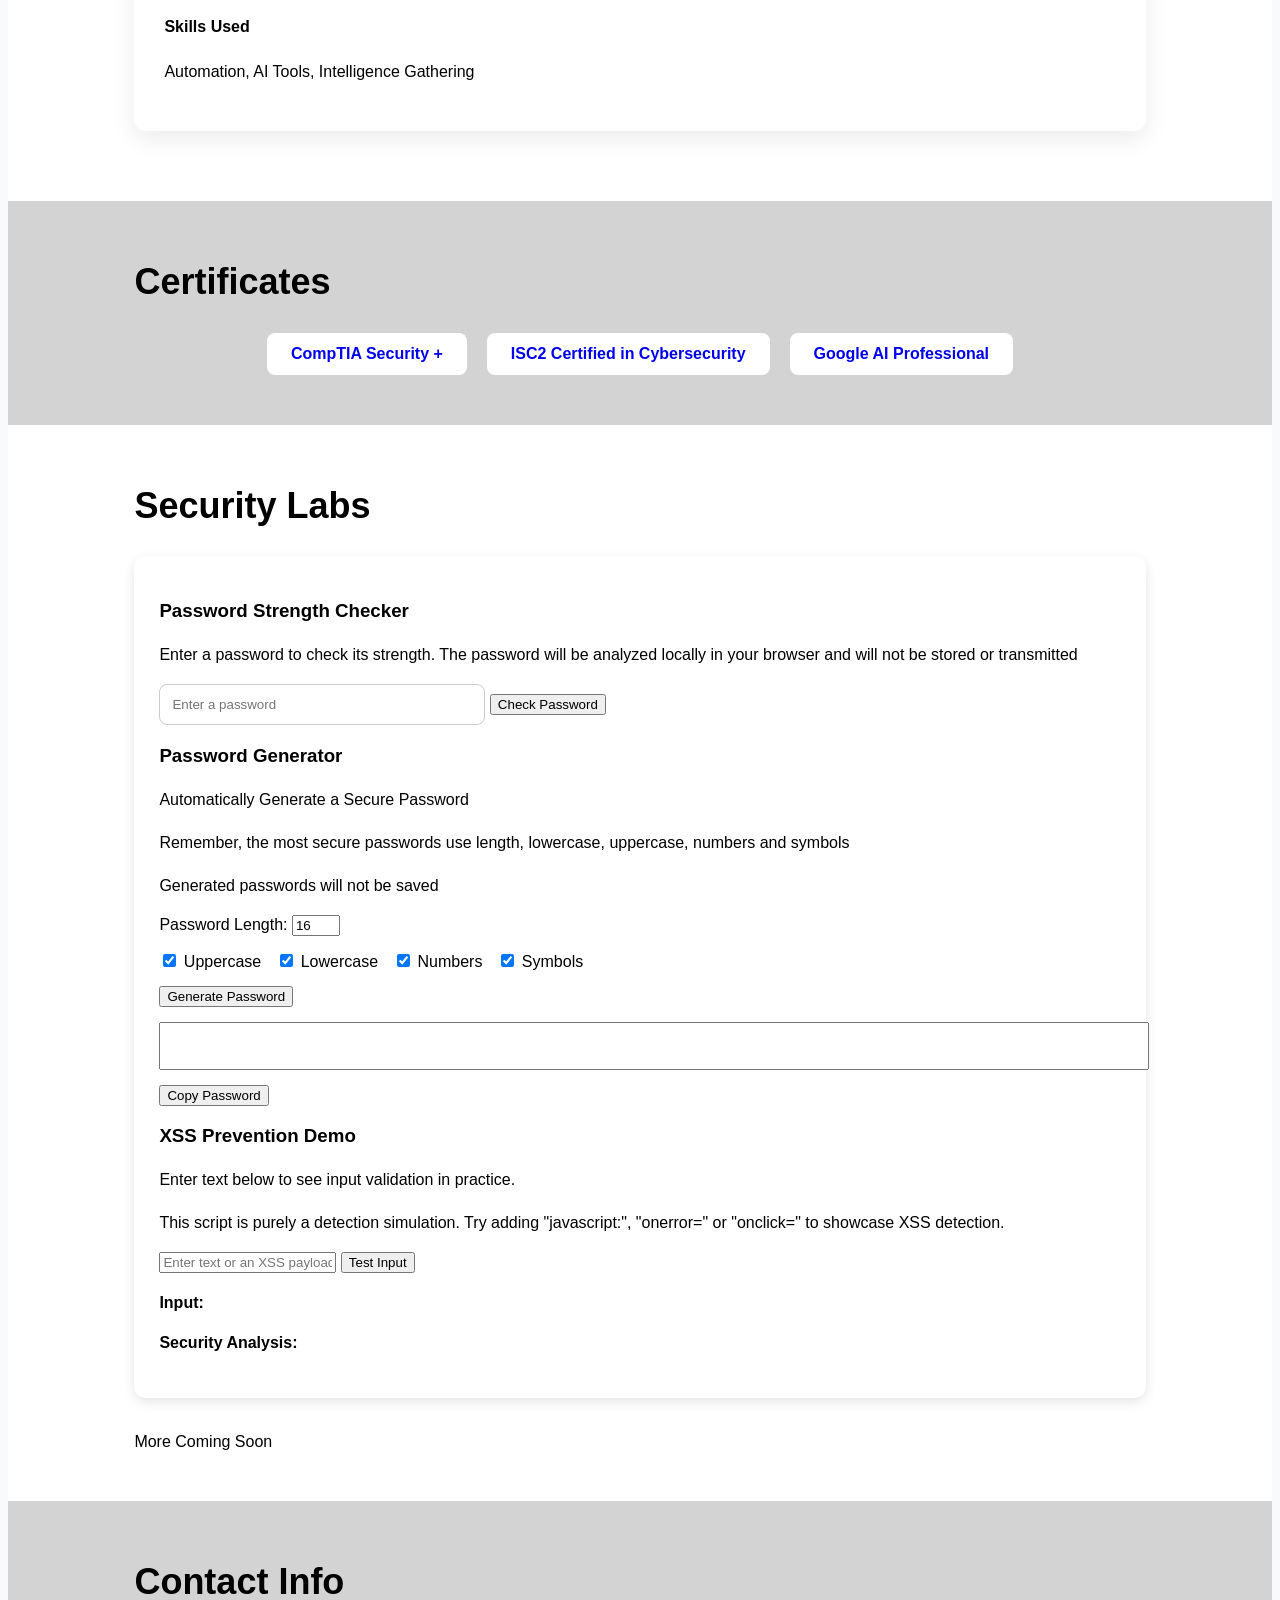
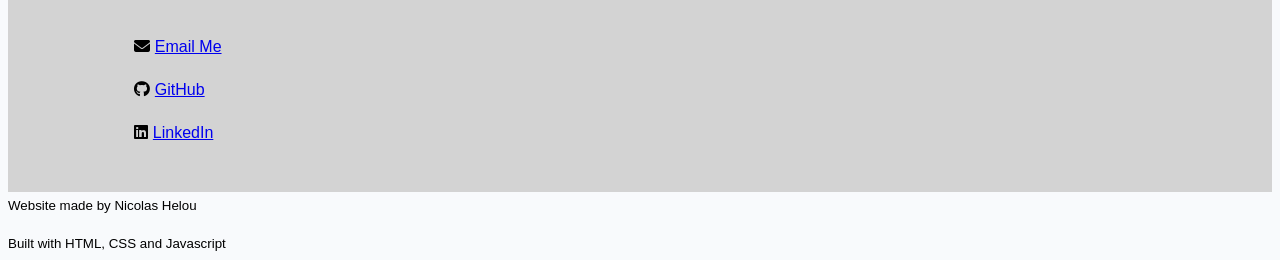
==== commit 9e7a9f2f: "minor change to navigation bar" ====
--- a/index.html
+++ b/index.html
@@ -22,7 +22,7 @@
 <body>
     <header>
         <nav class="navbar">
-        <h1>Nicolas Helou</h1>
+        <h1>Navigation</h1>
         <ul>
             <li><a href = "#home">Home</a></li>
             <li><a href = "#about">About</a></li>
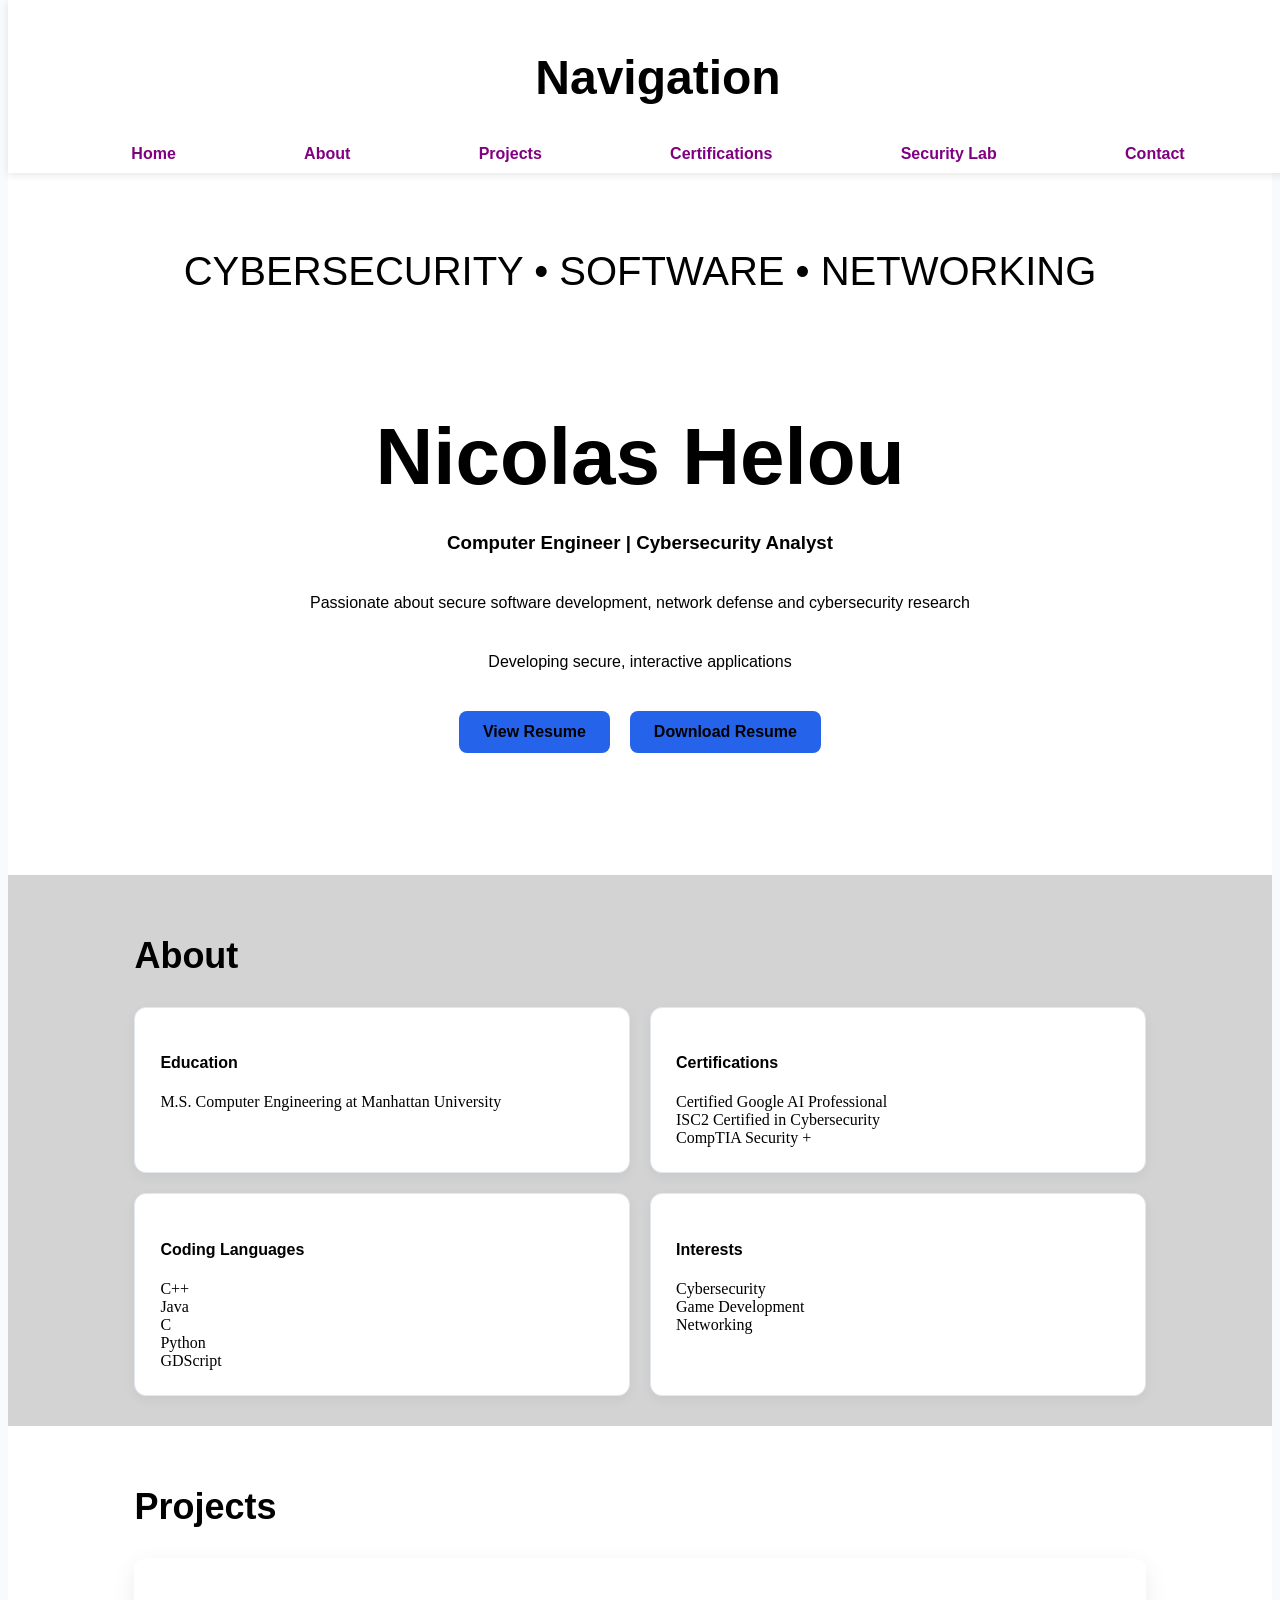
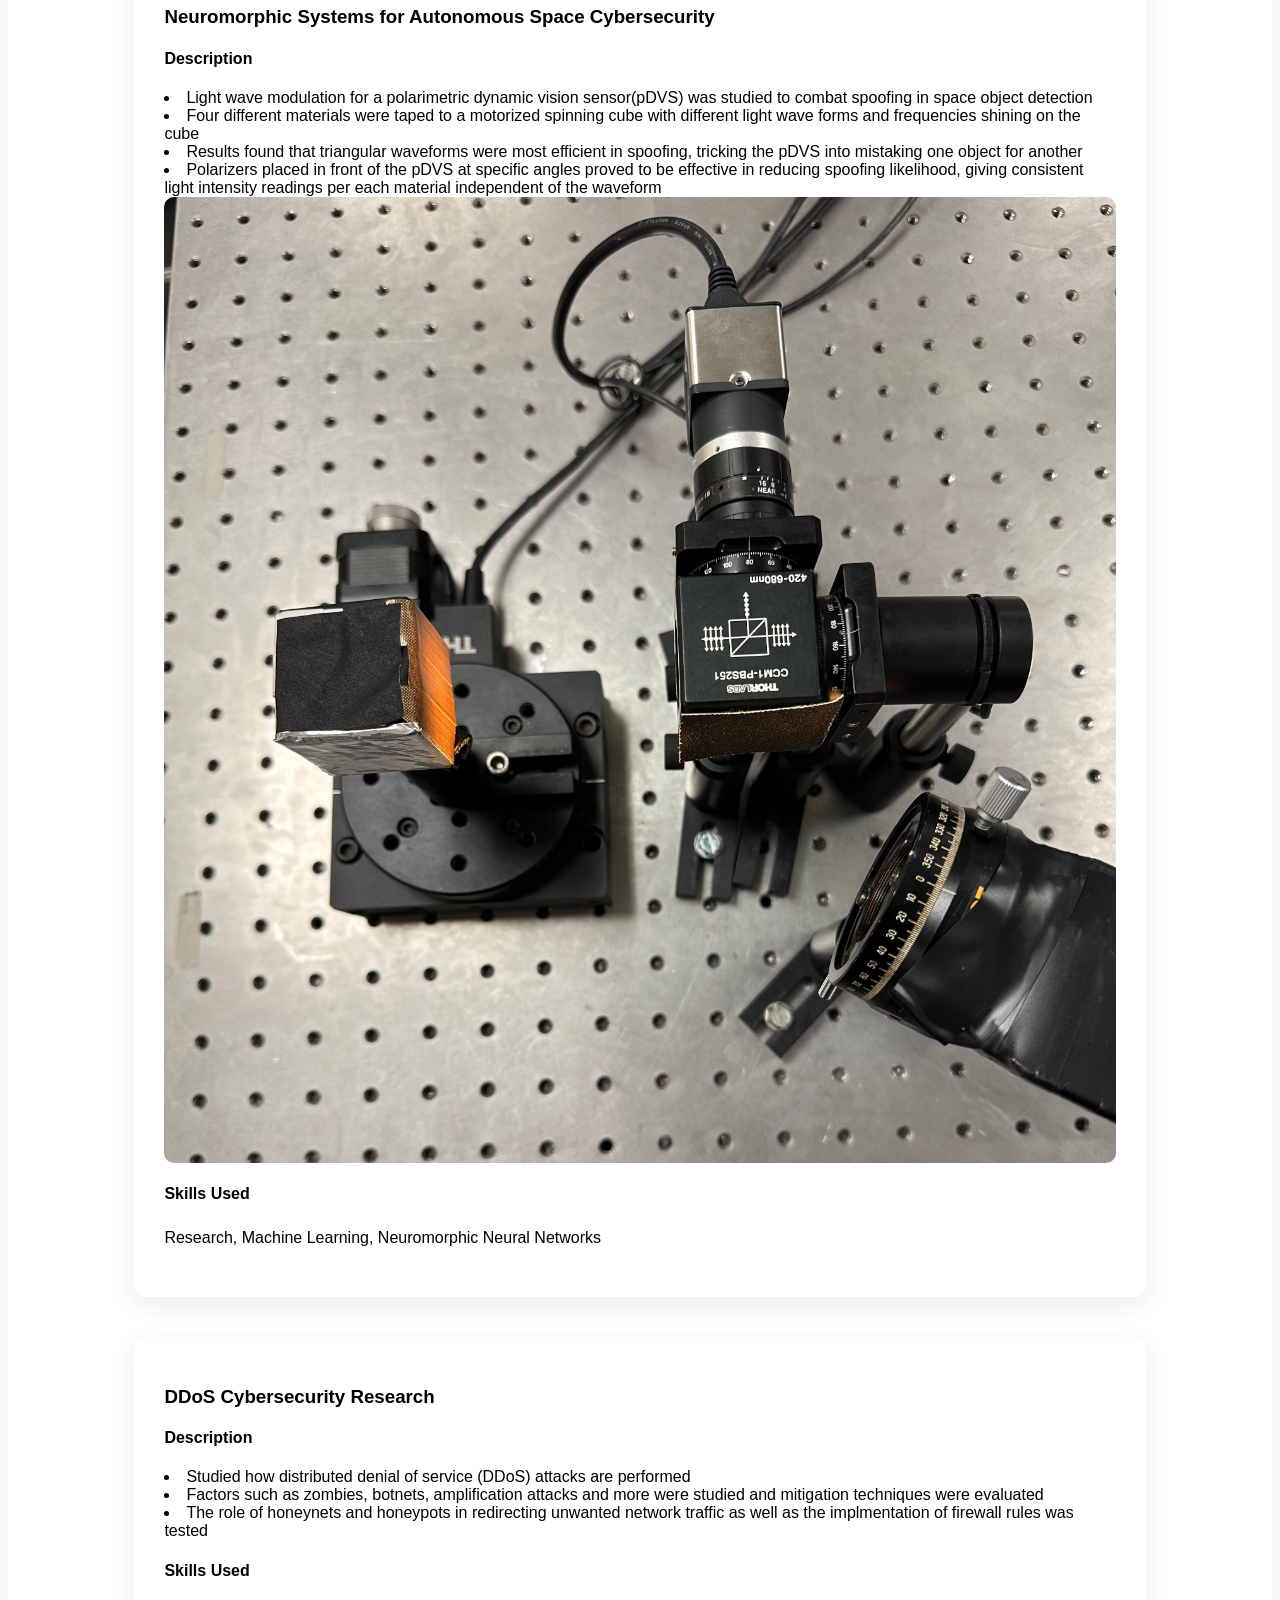
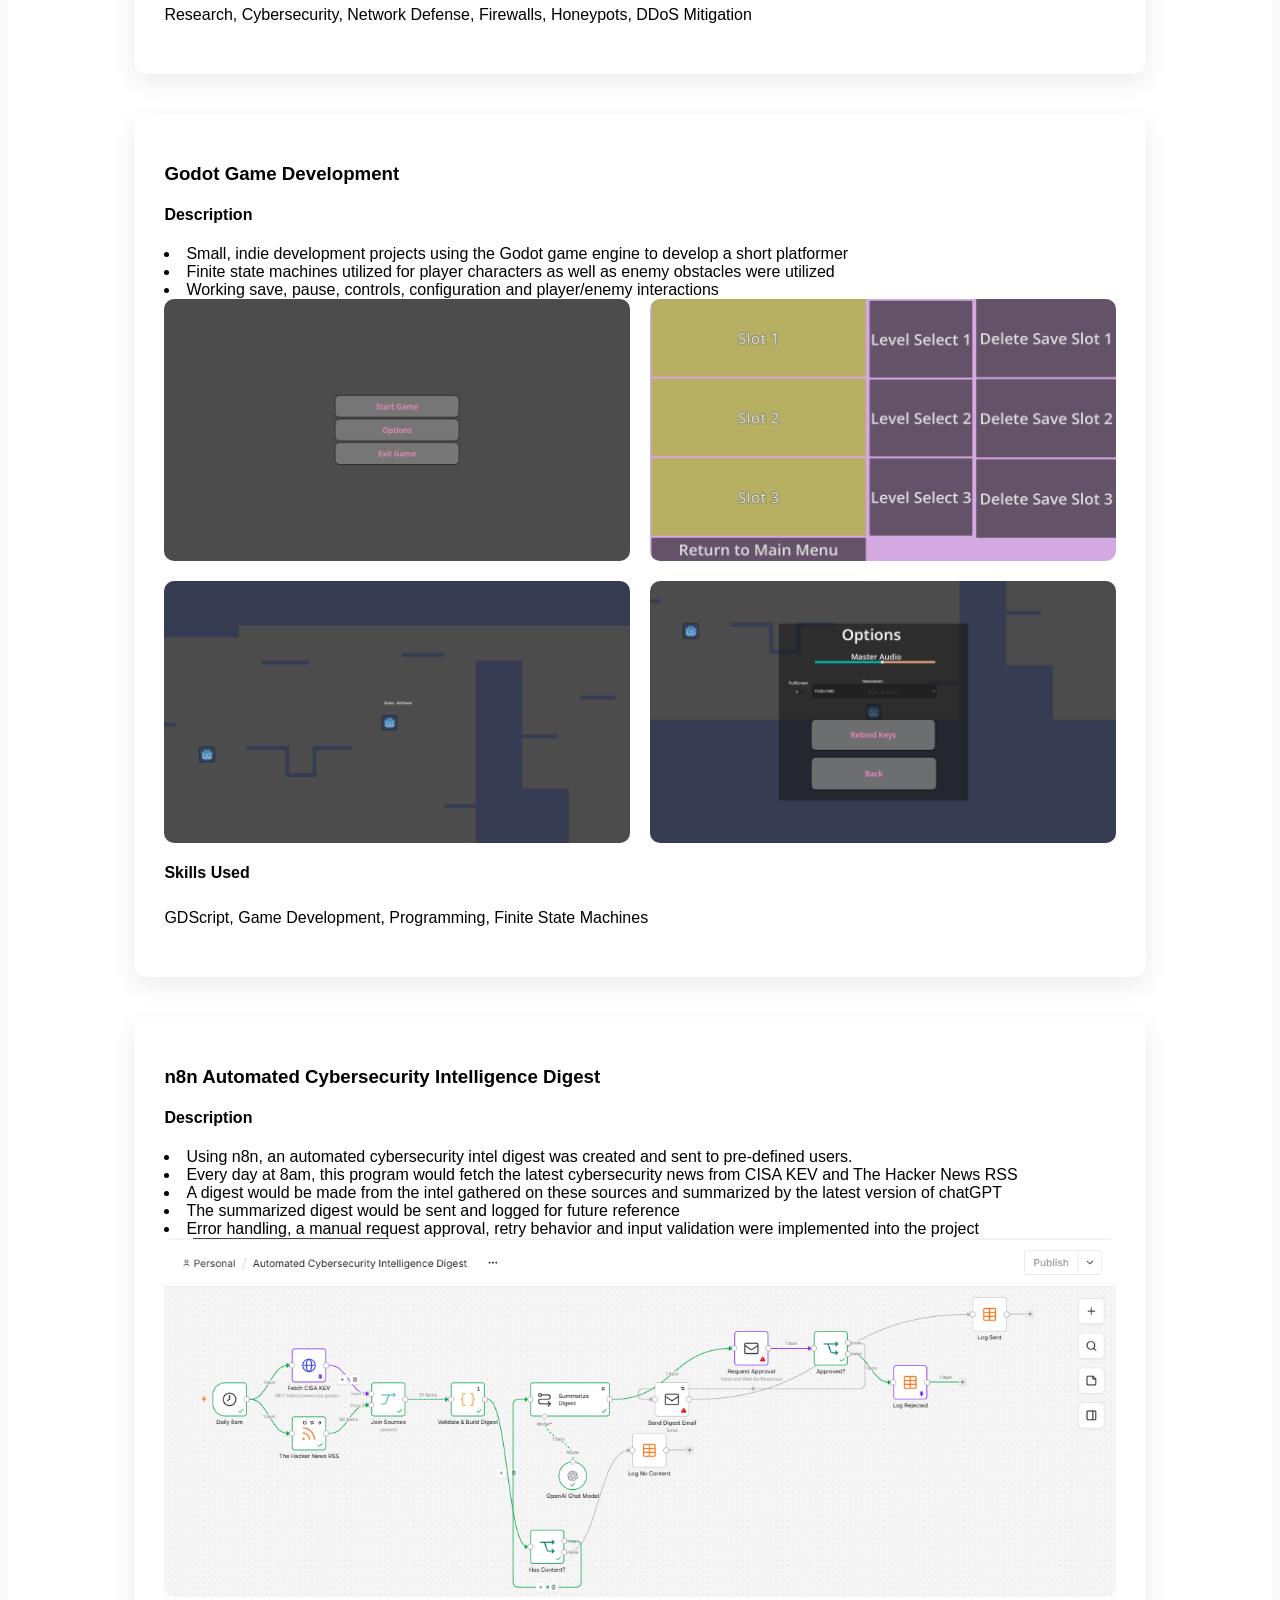
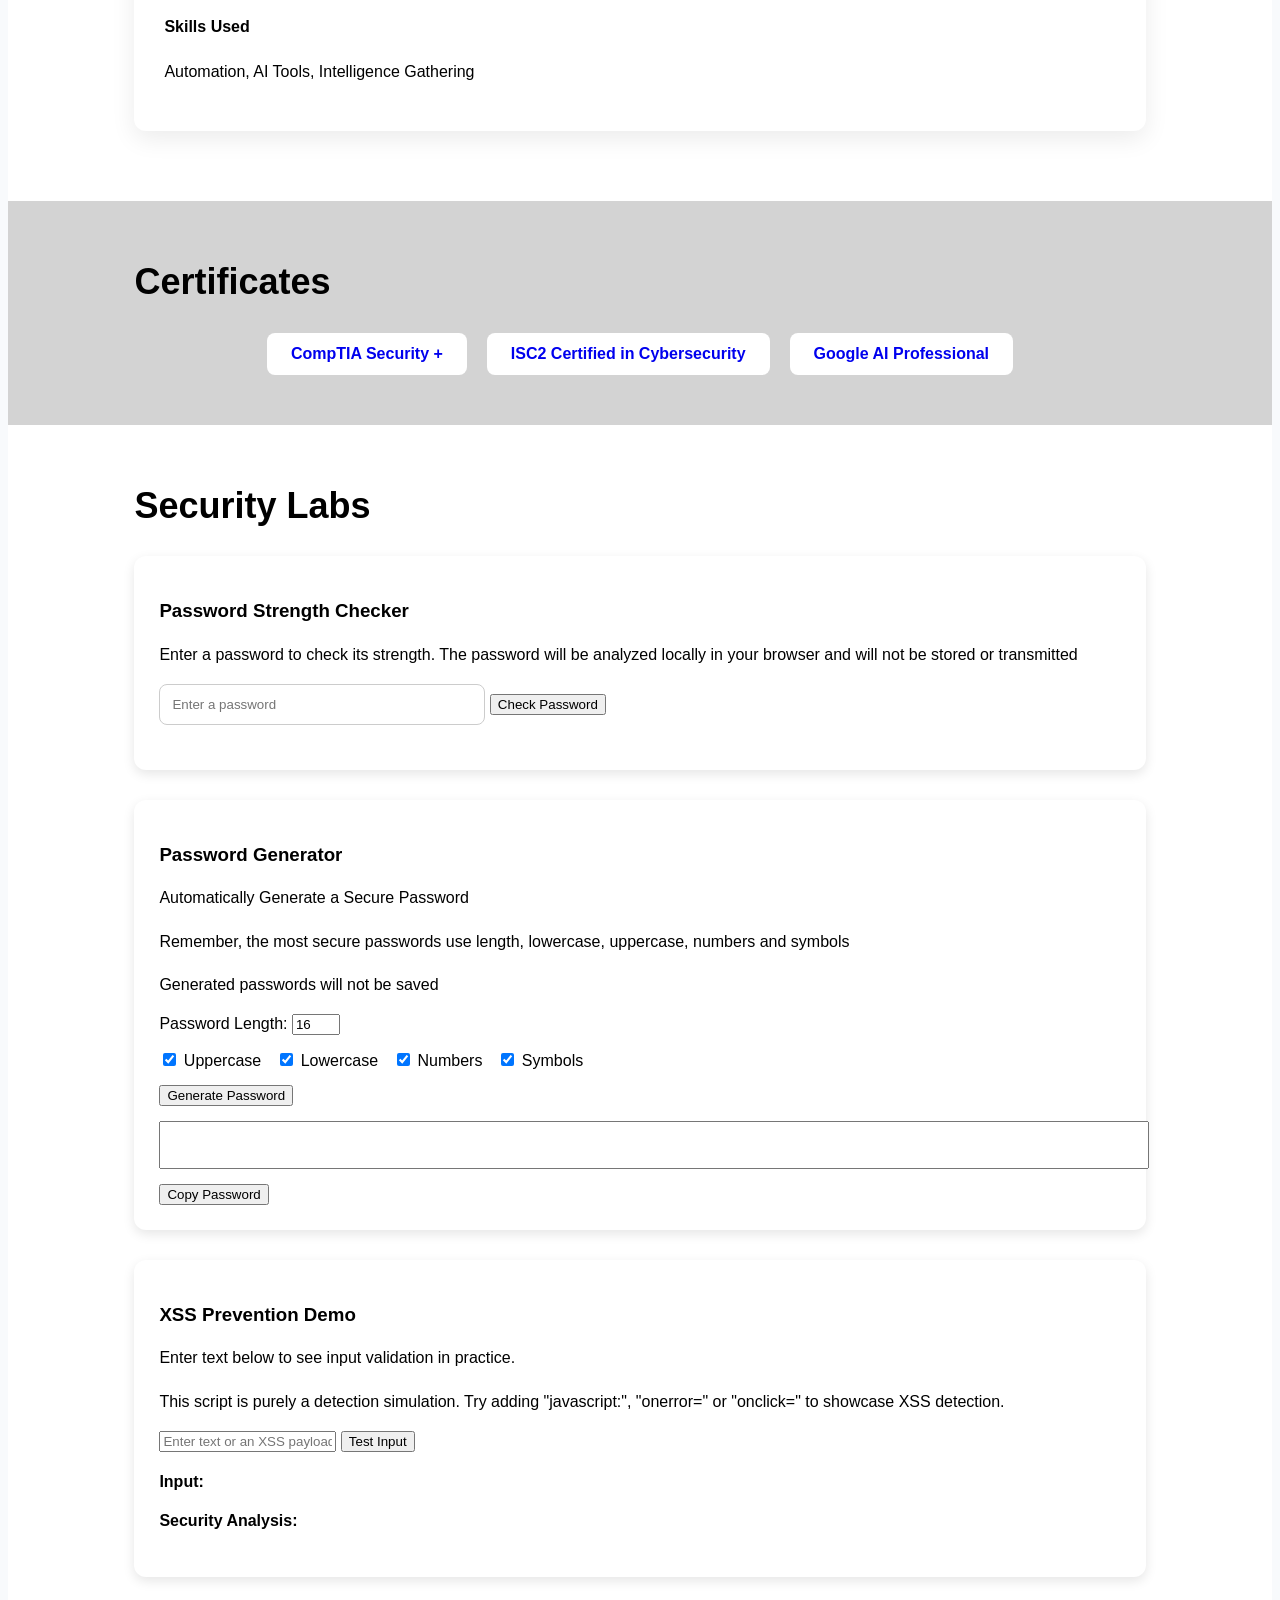
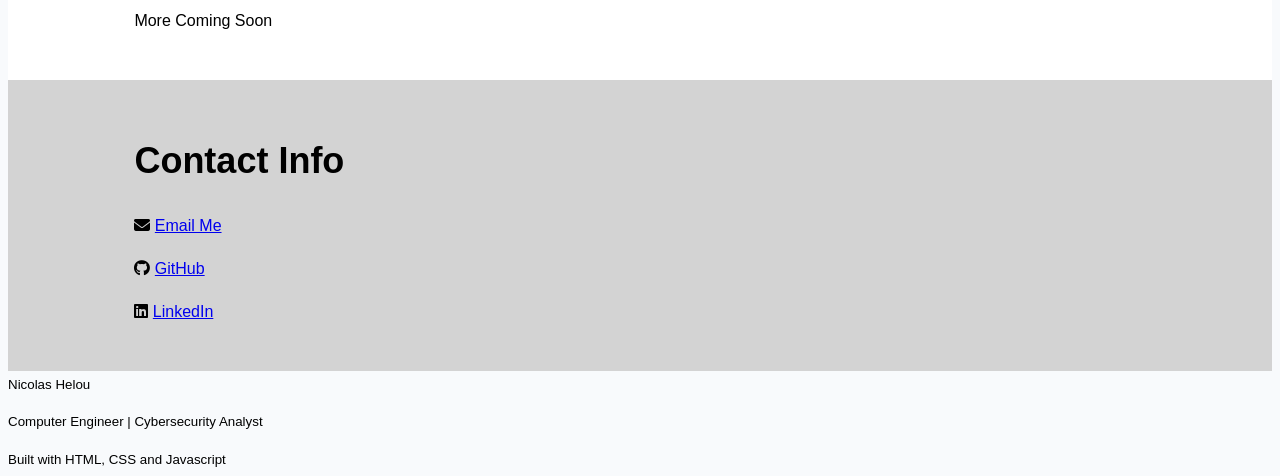
==== commit 510c1ee2: "slight modifications to root css, small tweaks to cybersecurity projects section" ====
--- a/index.html
+++ b/index.html
@@ -176,6 +176,8 @@
                     </button>
                     <p id="passwordResult"></p>
                     <p id="passwordReason"></p>
+                    </div>
+                    <div class="cybersec-proj">
                     <h3>Password Generator</h3>
                     <p>Automatically Generate a Secure Password</p>
                     <p>Remember, the most secure passwords use length, lowercase, uppercase, numbers and symbols</p>
@@ -203,6 +205,8 @@
                     <button onclick="copyPassword()">
                         Copy Password
                     </button>
+                    </div>
+                    <div class="cybersec-proj">
                     <h3>XSS Prevention Demo</h3>
                     <p>
                         Enter text below to see input 
@@ -245,7 +249,9 @@
                 </p>
             </section>
             <footer>
-                <sub>Website made by Nicolas Helou</sub>
+                <sub>Nicolas Helou</sub>
+                <p></p>
+                <sub>Computer Engineer | Cybersecurity Analyst</sub>
                 <p></p>
                 <sub>Built with HTML, CSS and Javascript</sub>
             </footer>
--- a/CSS/Main.css
+++ b/CSS/Main.css
@@ -3,6 +3,16 @@
     margin: auto;
     max-width: 1500px;
     margin-top:95px;
+}
+
+:root{
+    --background: #f8fafc
+    --surface: #ffffff;
+    --primary: #2563eb;
+    --primary-hover: #1d4ed8;
+    --text: #0f172a;
+    --muted-text: #64748b;
+    --border: #e2e8f0;
 }
 
 body{
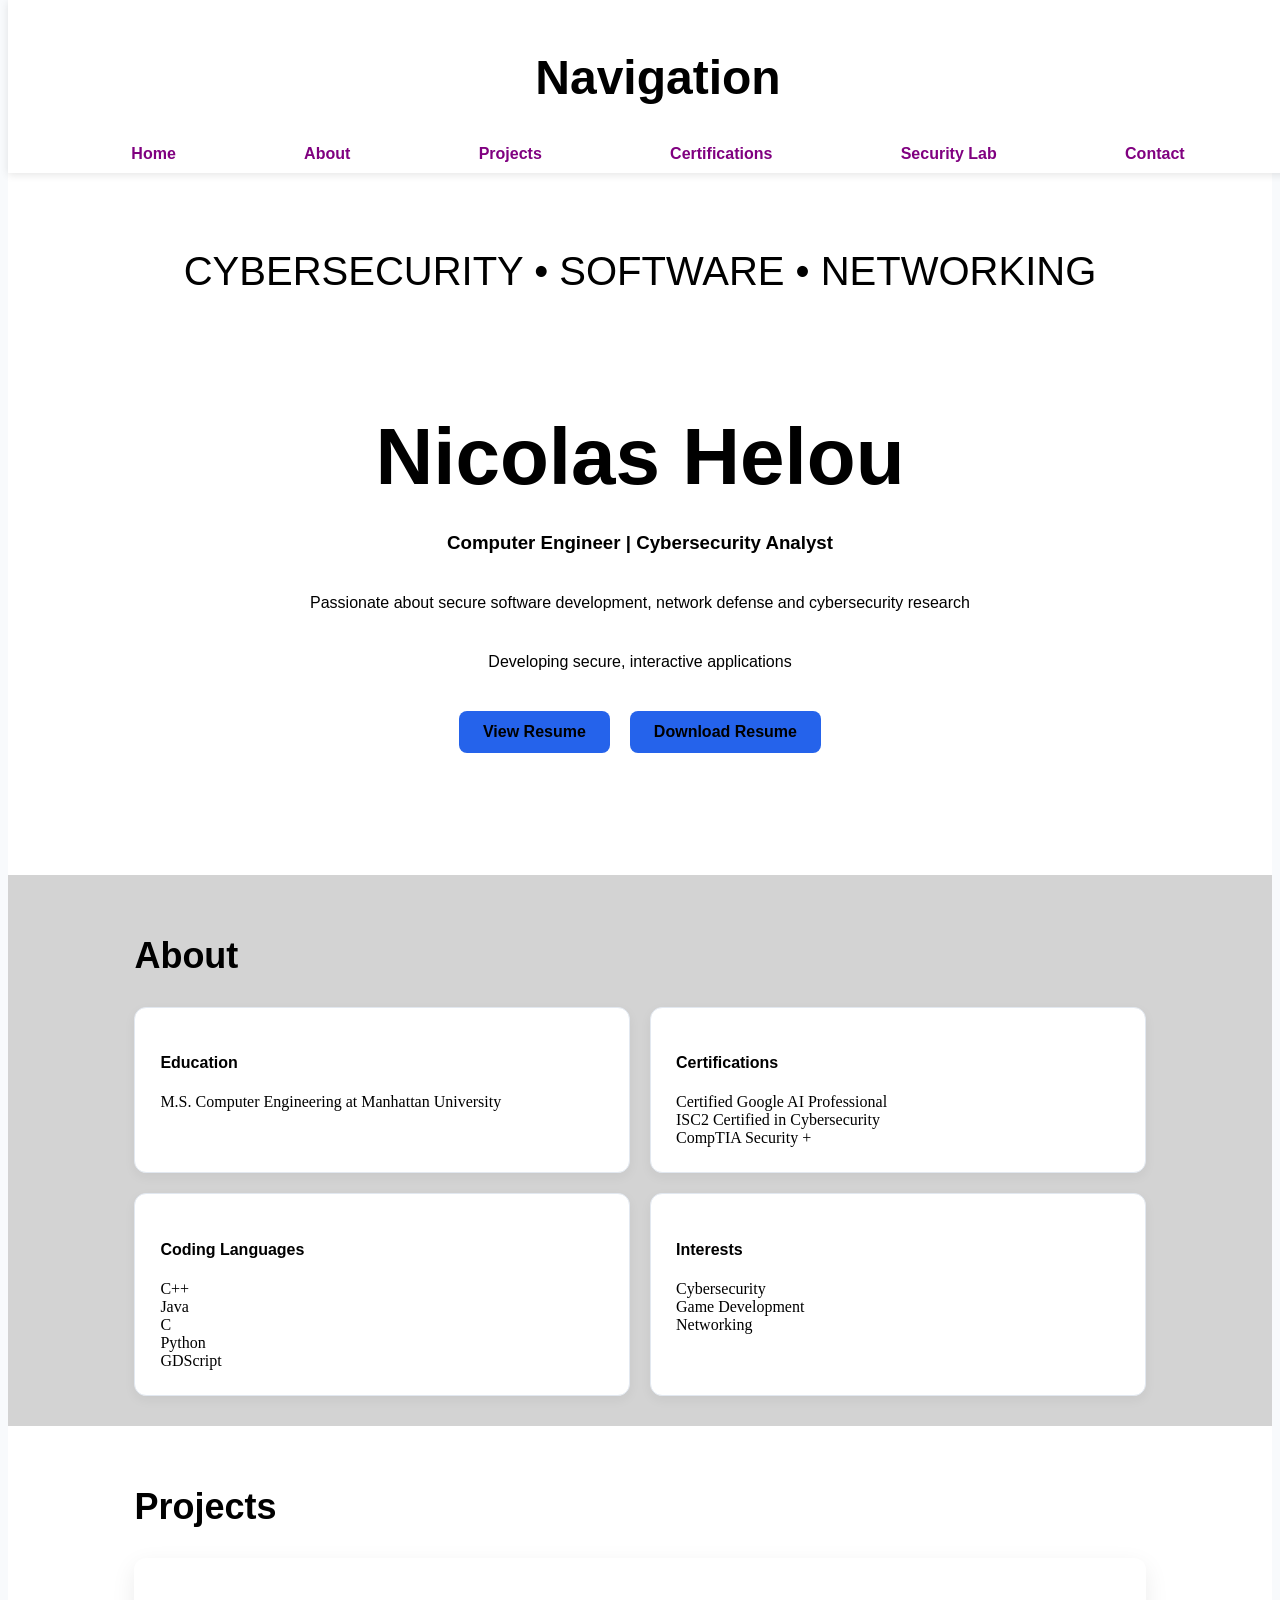
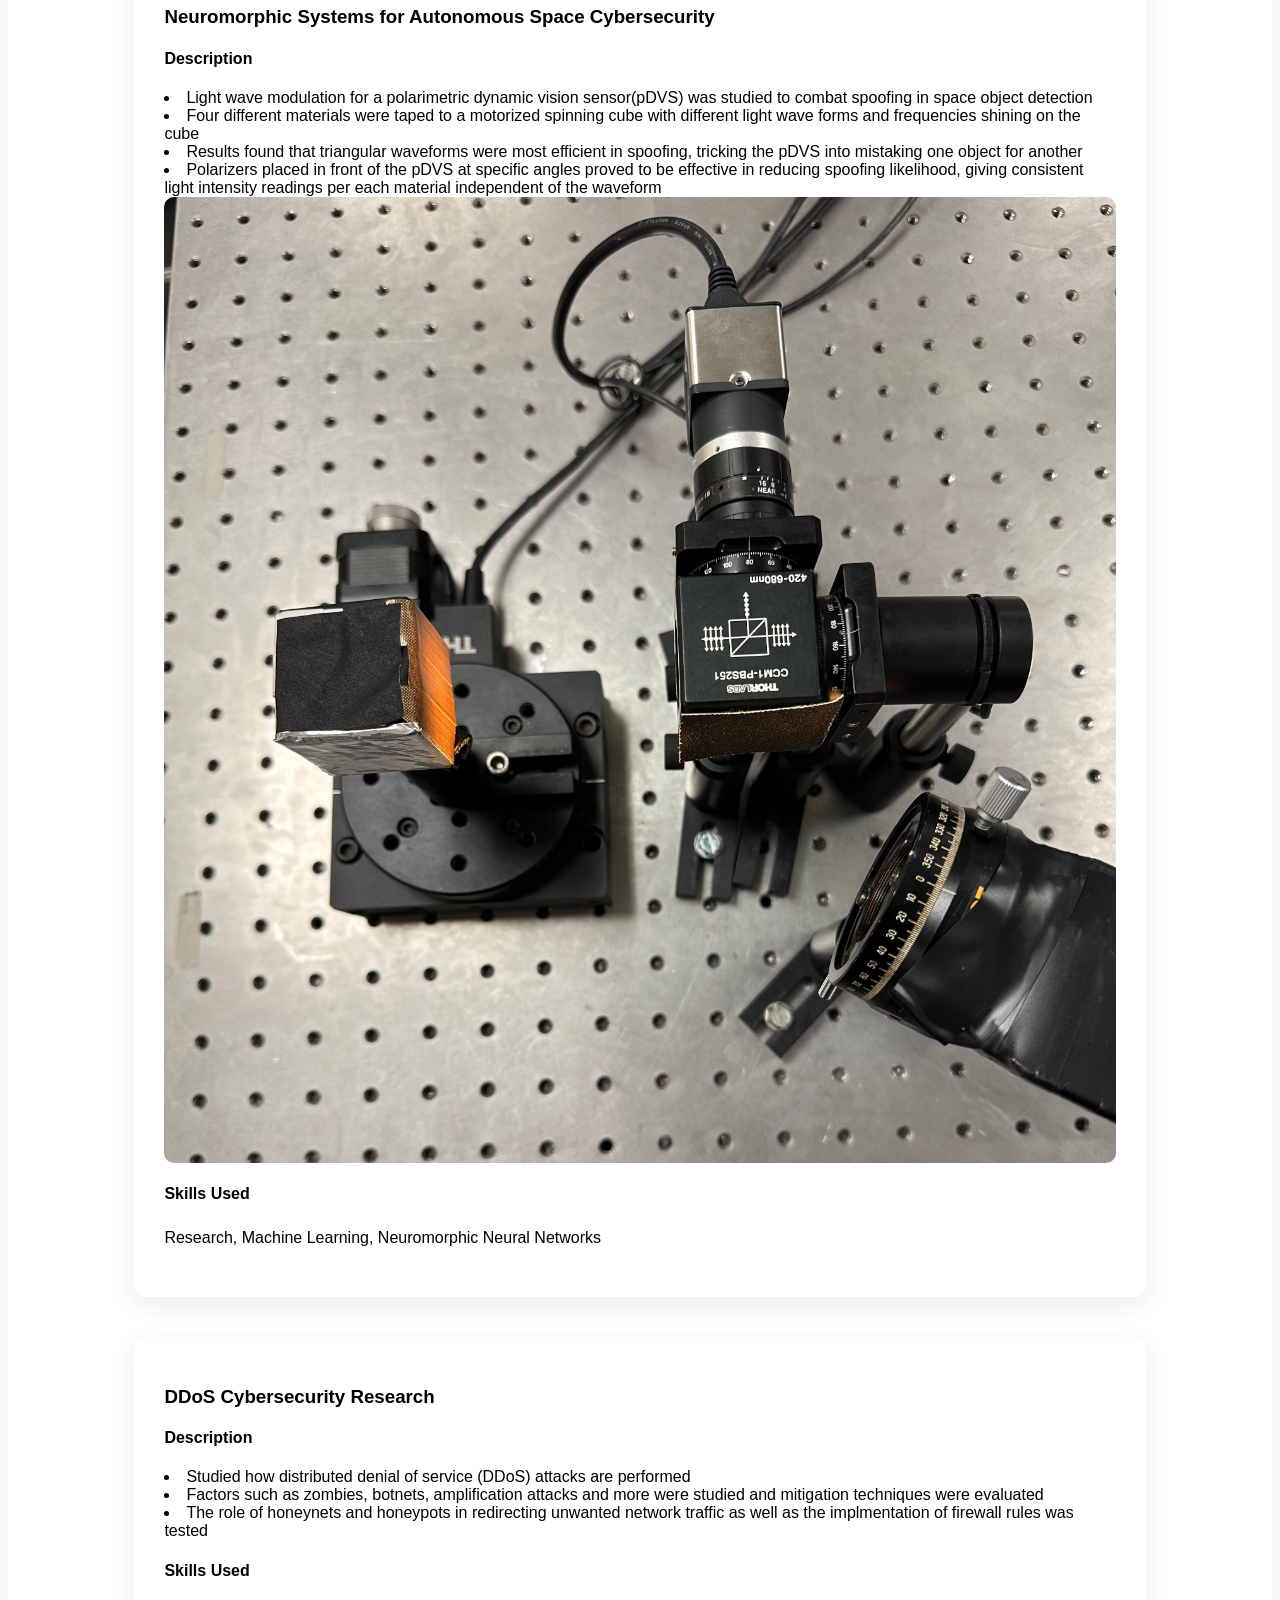
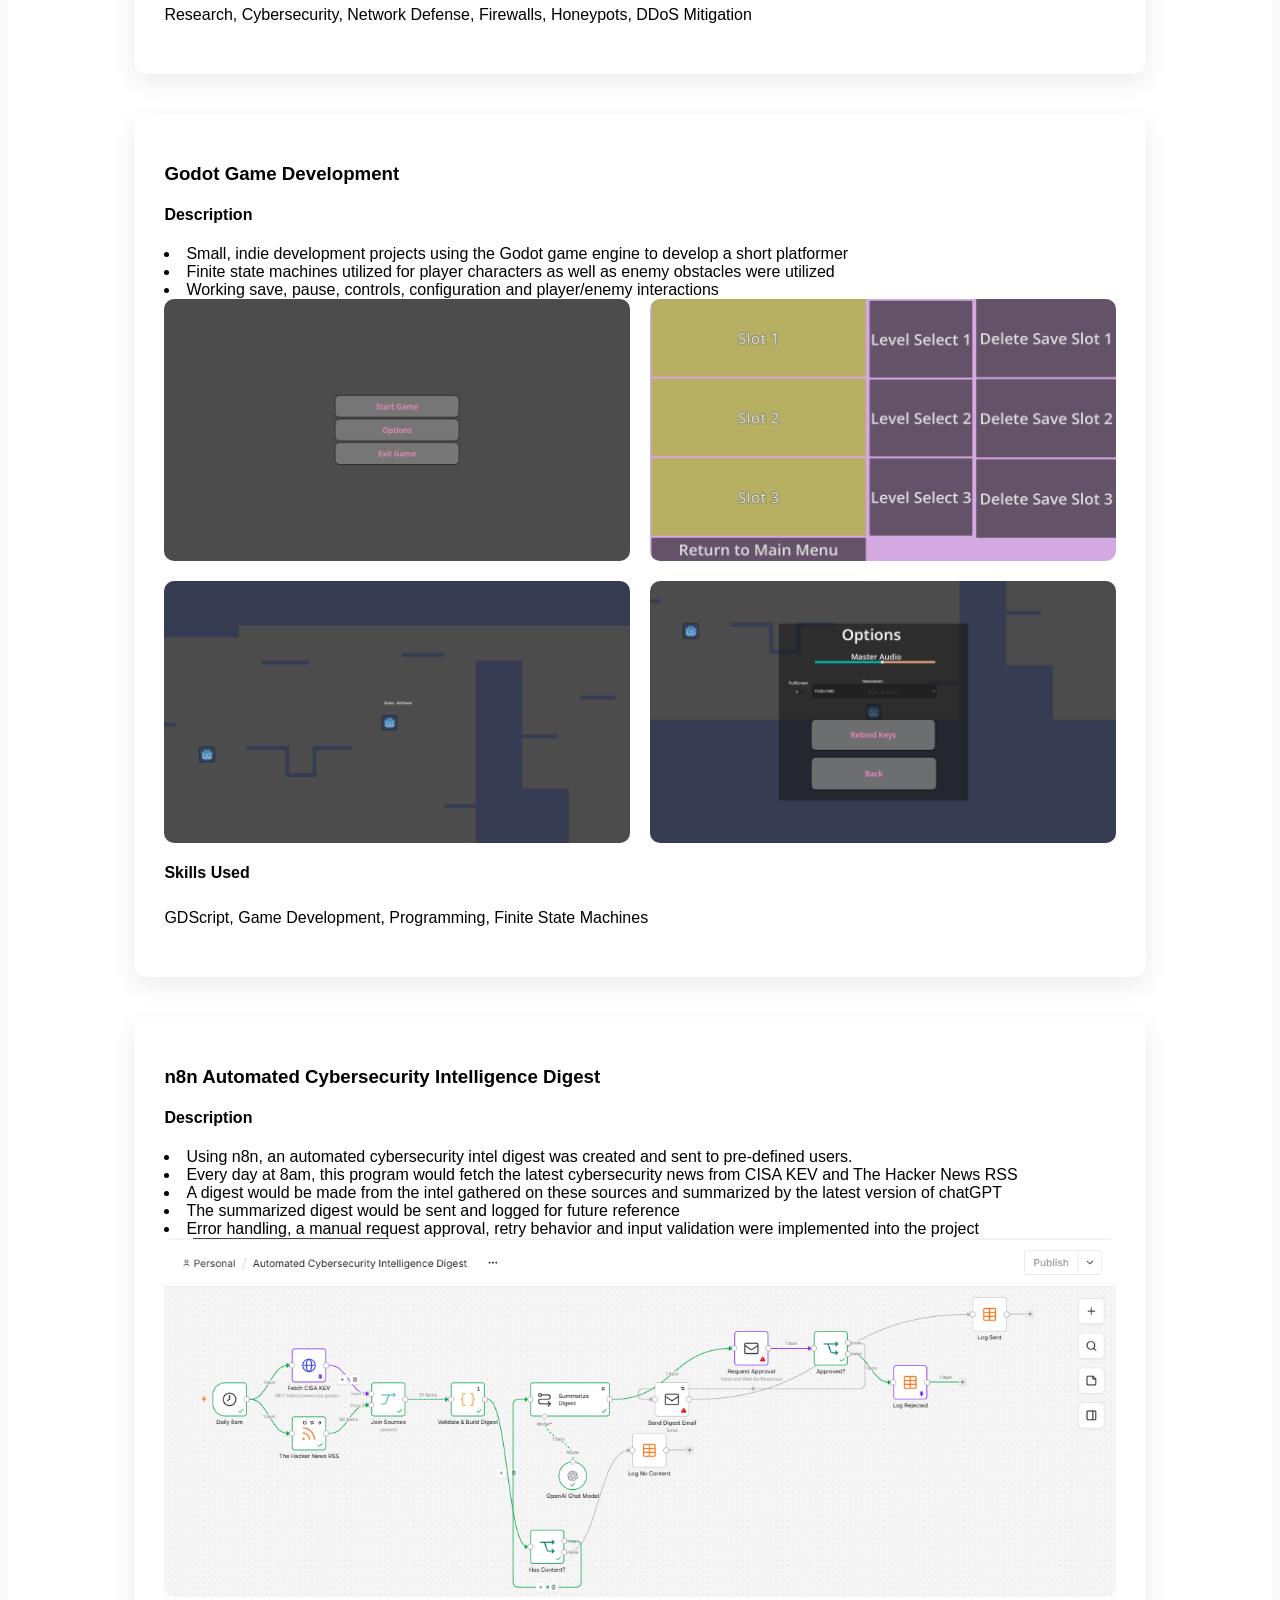
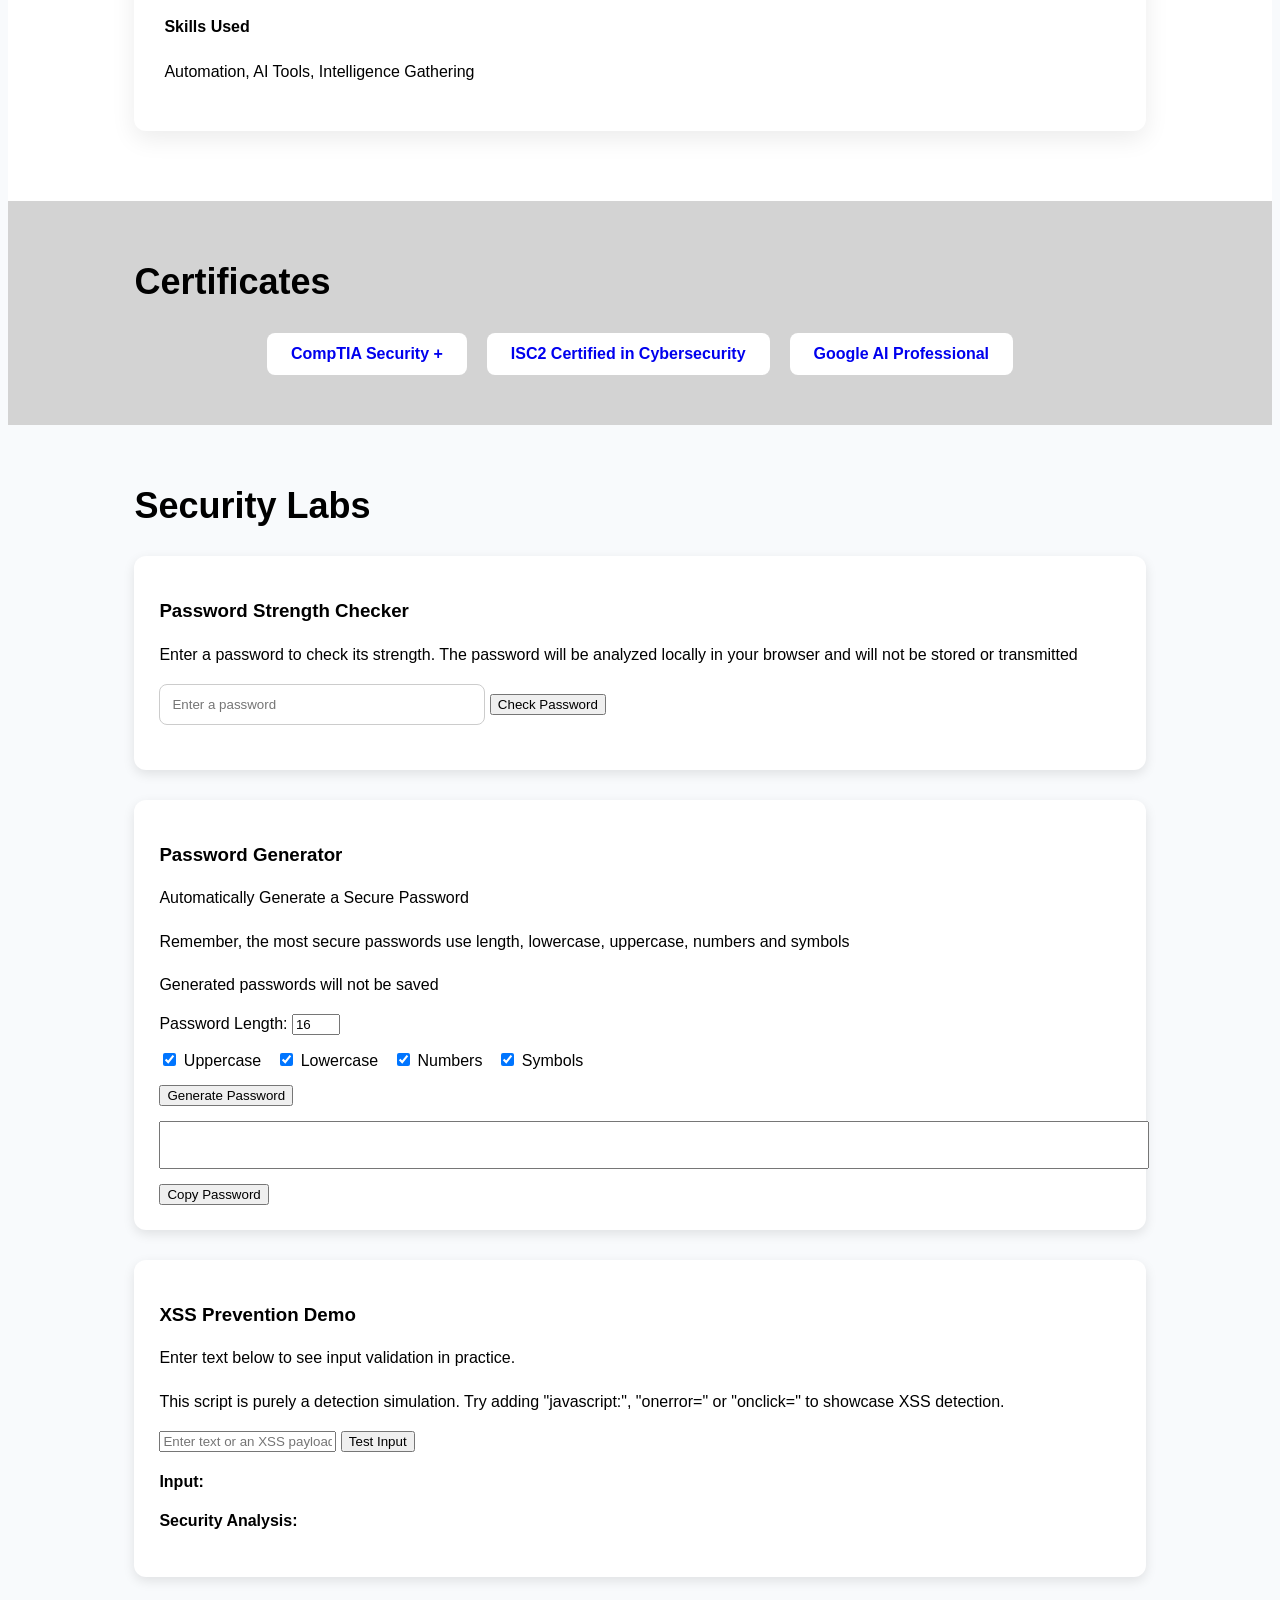
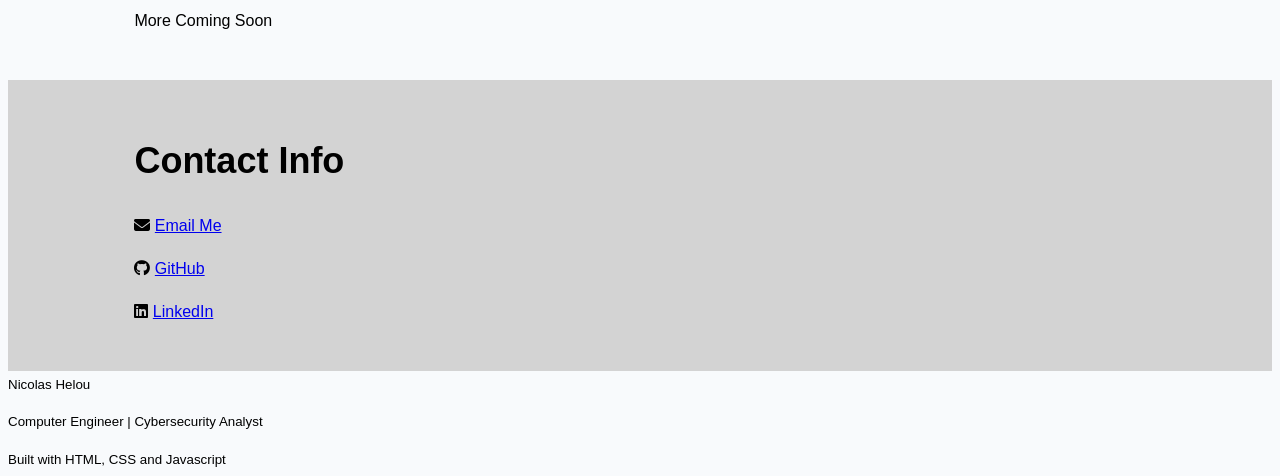
==== commit 8b923f5c: "overhauled scroll smoothness, added higher quality transitions between sections, tweaked navbar slig" ====
--- a/index.html
+++ b/index.html
@@ -18,6 +18,7 @@
 <script src="password_strength.js"></script>
 <script src="password_generator.js"></script>
 <script src="xss_simulation.js"></script>
+<script src="reveal.js" defer></script>
 
 <body>
     <header>
@@ -49,7 +50,7 @@
         </a>
     </div>
             </section>
-            <section id="about">
+            <section id="about" class="reveal">
                 <h2>About</h2>
                 <div class="about-grid">
                     <div class="about-card">
@@ -86,7 +87,7 @@
                 </div>
             </div>
             </section>
-            <section id="projects">
+            <section id="projects" class="reveal">
                 <h2>Projects</h2>
                 <div class="project-card">
                 <h3>Neuromorphic Systems for Autonomous Space Cybersecurity</h3>
@@ -148,7 +149,7 @@
                     <p>Automation, AI Tools, Intelligence Gathering</p>
                 </div>
             </section>
-            <section id="certifications">
+            <section id="certifications" class="reveal">
                 <h2>Certificates</h2>
                 <div class="certifications-group">
                     <a class="certificate" href="Images/CompTIA Security+ ce certificate.pdf" target="_blank">
@@ -162,7 +163,7 @@
                     </a>
                 </div>
             </section>
-            <section id="cybersecurity">
+            <section id="cybersecurity "class="reveal">
                 <h2>Security Labs</h2>
                 <div class="cybersec-proj">
                     <h3>Password Strength Checker</h3>
@@ -231,7 +232,7 @@
                 </div>
                 <p>More Coming Soon</p>
             </section>
-            <section id="contact">
+            <section id="contact" class="reveal">
                 <h2>Contact Info</h2>
                 <p>
                     <i class="fa-solid fa-envelope"></i>
--- a/CSS/Main.css
+++ b/CSS/Main.css
@@ -3,6 +3,10 @@
     margin: auto;
     max-width: 1500px;
     margin-top:95px;
+}
+
+html{
+    scroll-behavior: smooth;
 }
 
 :root{
--- a/CSS/Navbar.css
+++ b/CSS/Navbar.css
@@ -1,12 +1,13 @@
 
 .navbar{
-    background-color: white;
+    background-color: rgba(255,255,255, 0.9);
     padding: 10px;
     position:fixed;
     top:0;
     width:100%;
     box-shadow:0 2px 8px rgba(0,0,0,.1);
     backdrop-filter: blur(10px);
+    z-index: 100;
 }
 
 .navbar a{
--- a/CSS/Section.css
+++ b/CSS/Section.css
@@ -1,7 +1,17 @@
 section{
     padding: 30px 10%;
     scroll-margin-top: 95px;
-    animation:fadeIn .6s ease;
+}
+
+.reveal{
+    opacity: 0;
+    transform: translateY(40px);
+    transition: opacity 0.8s ease,transform 0.8s ease;
+}
+
+.reveal.visible{
+    opacity: 1;
+    transform: translateY(0);
 }
 
 #home{
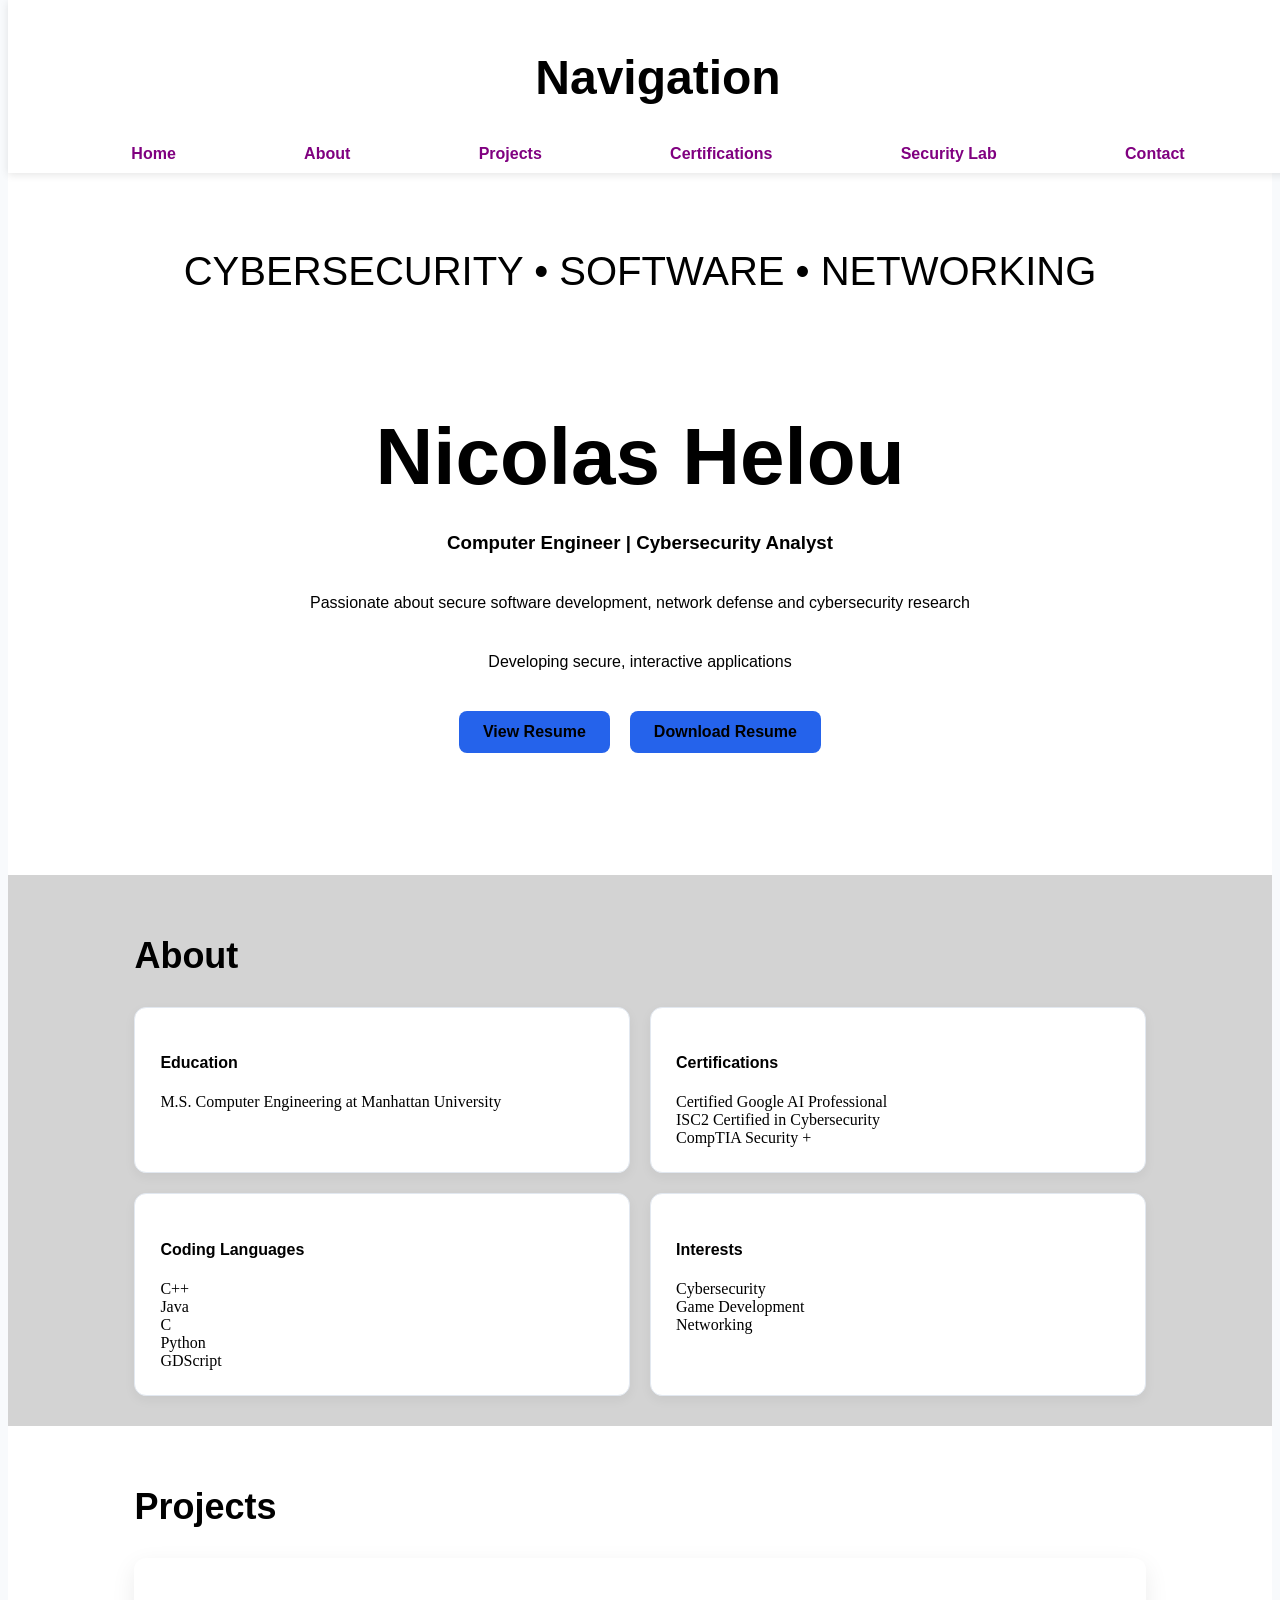
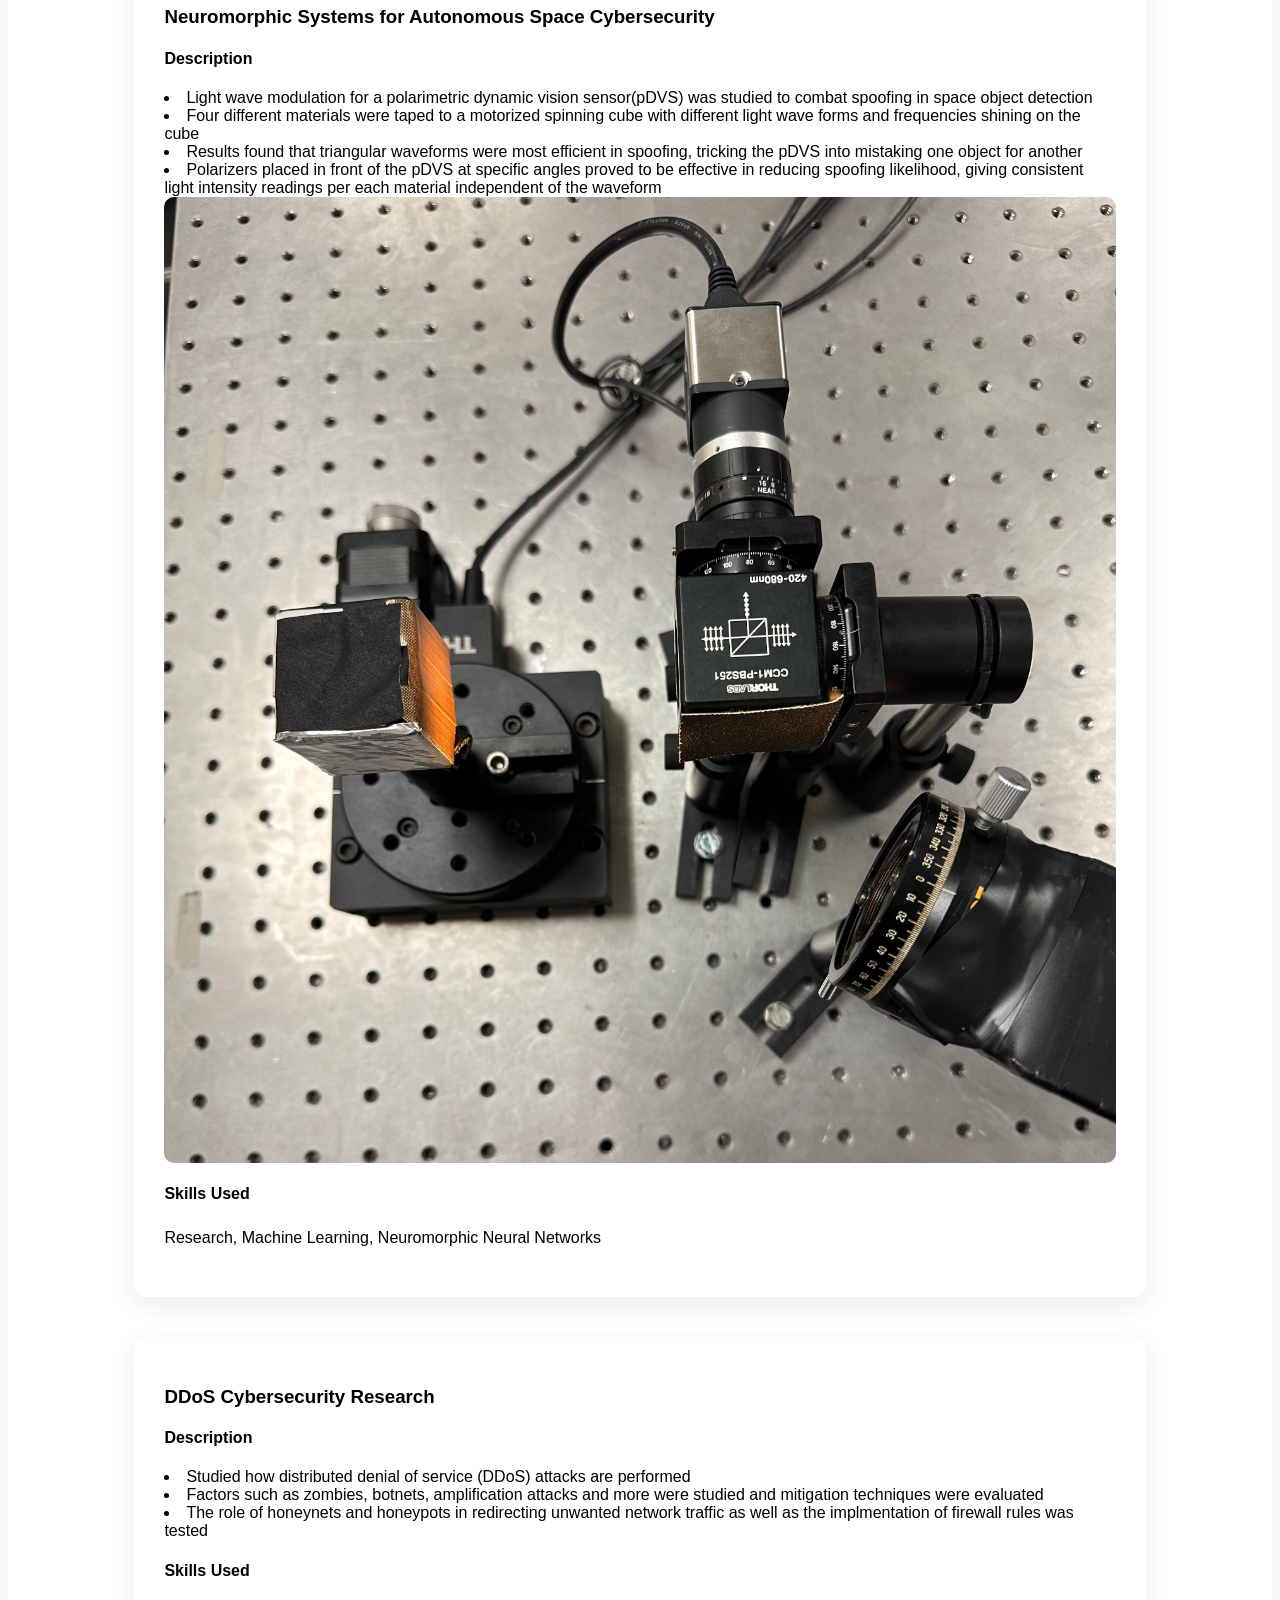
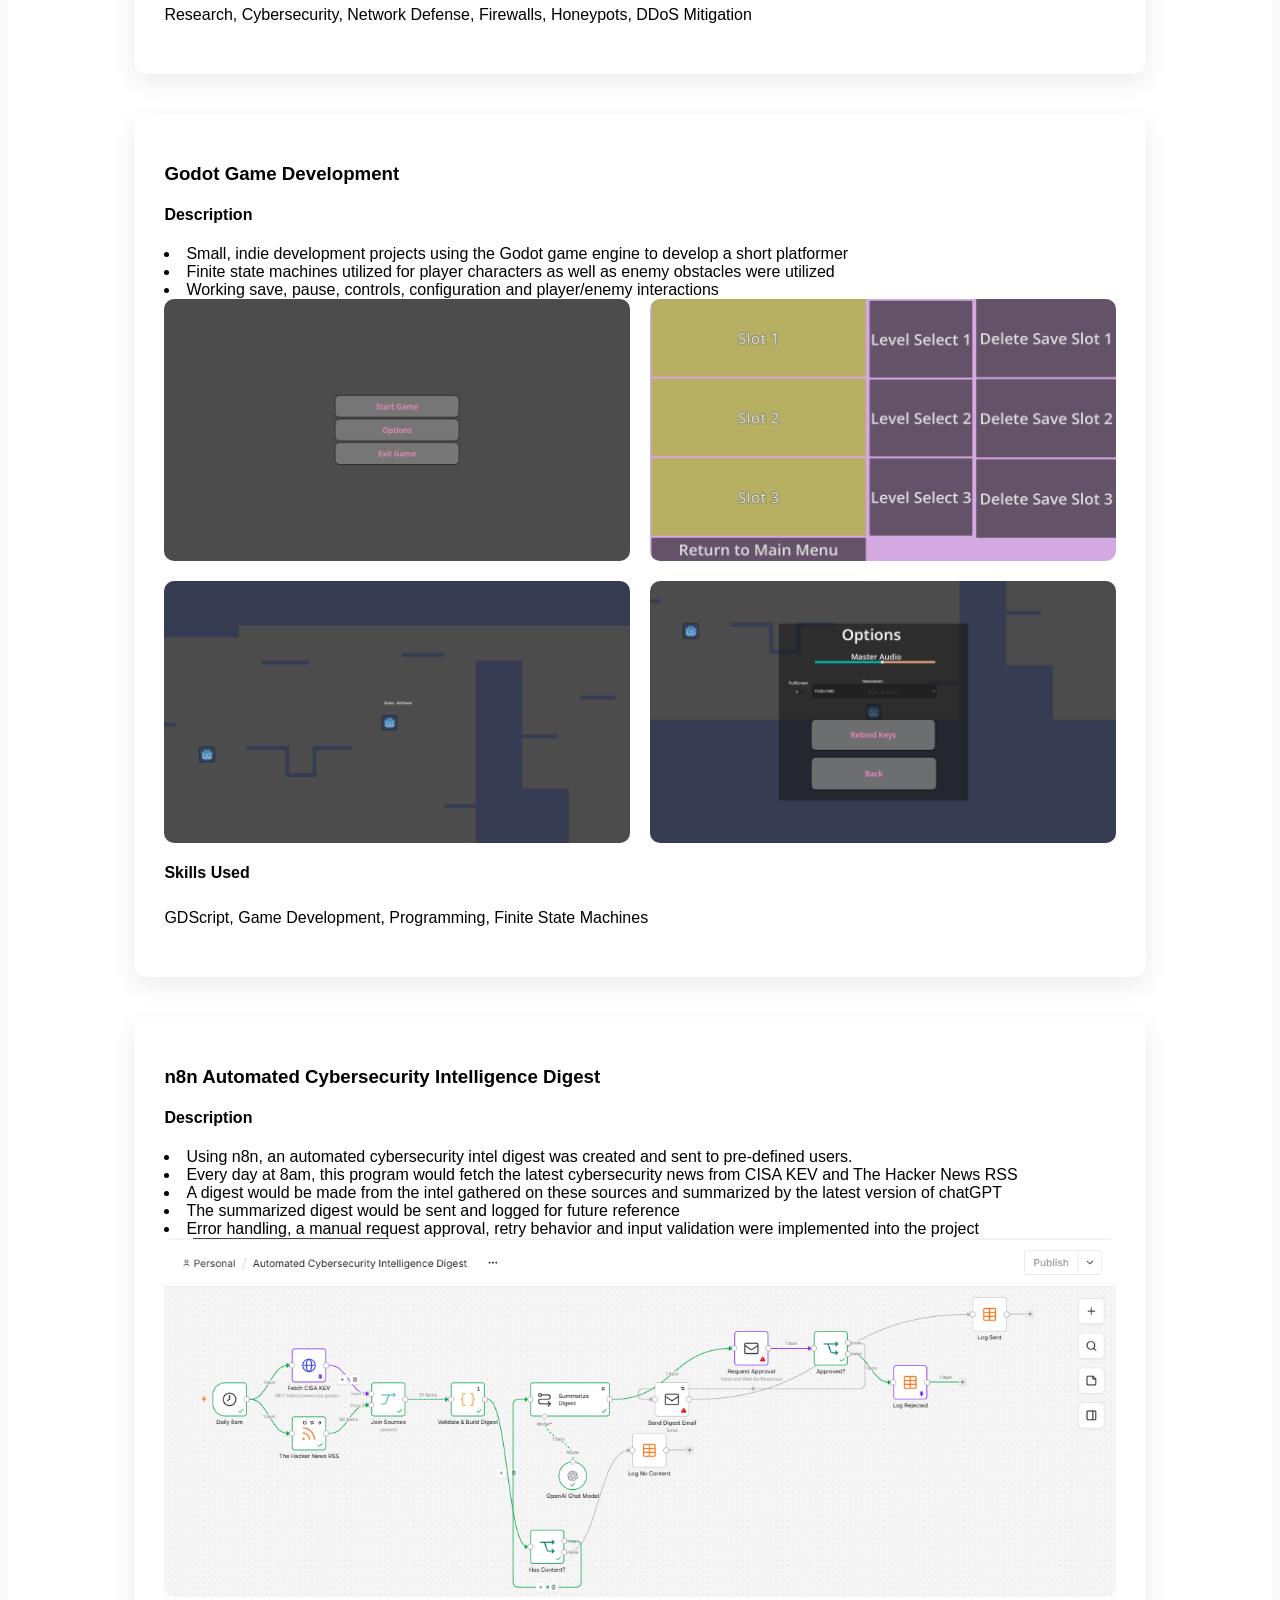
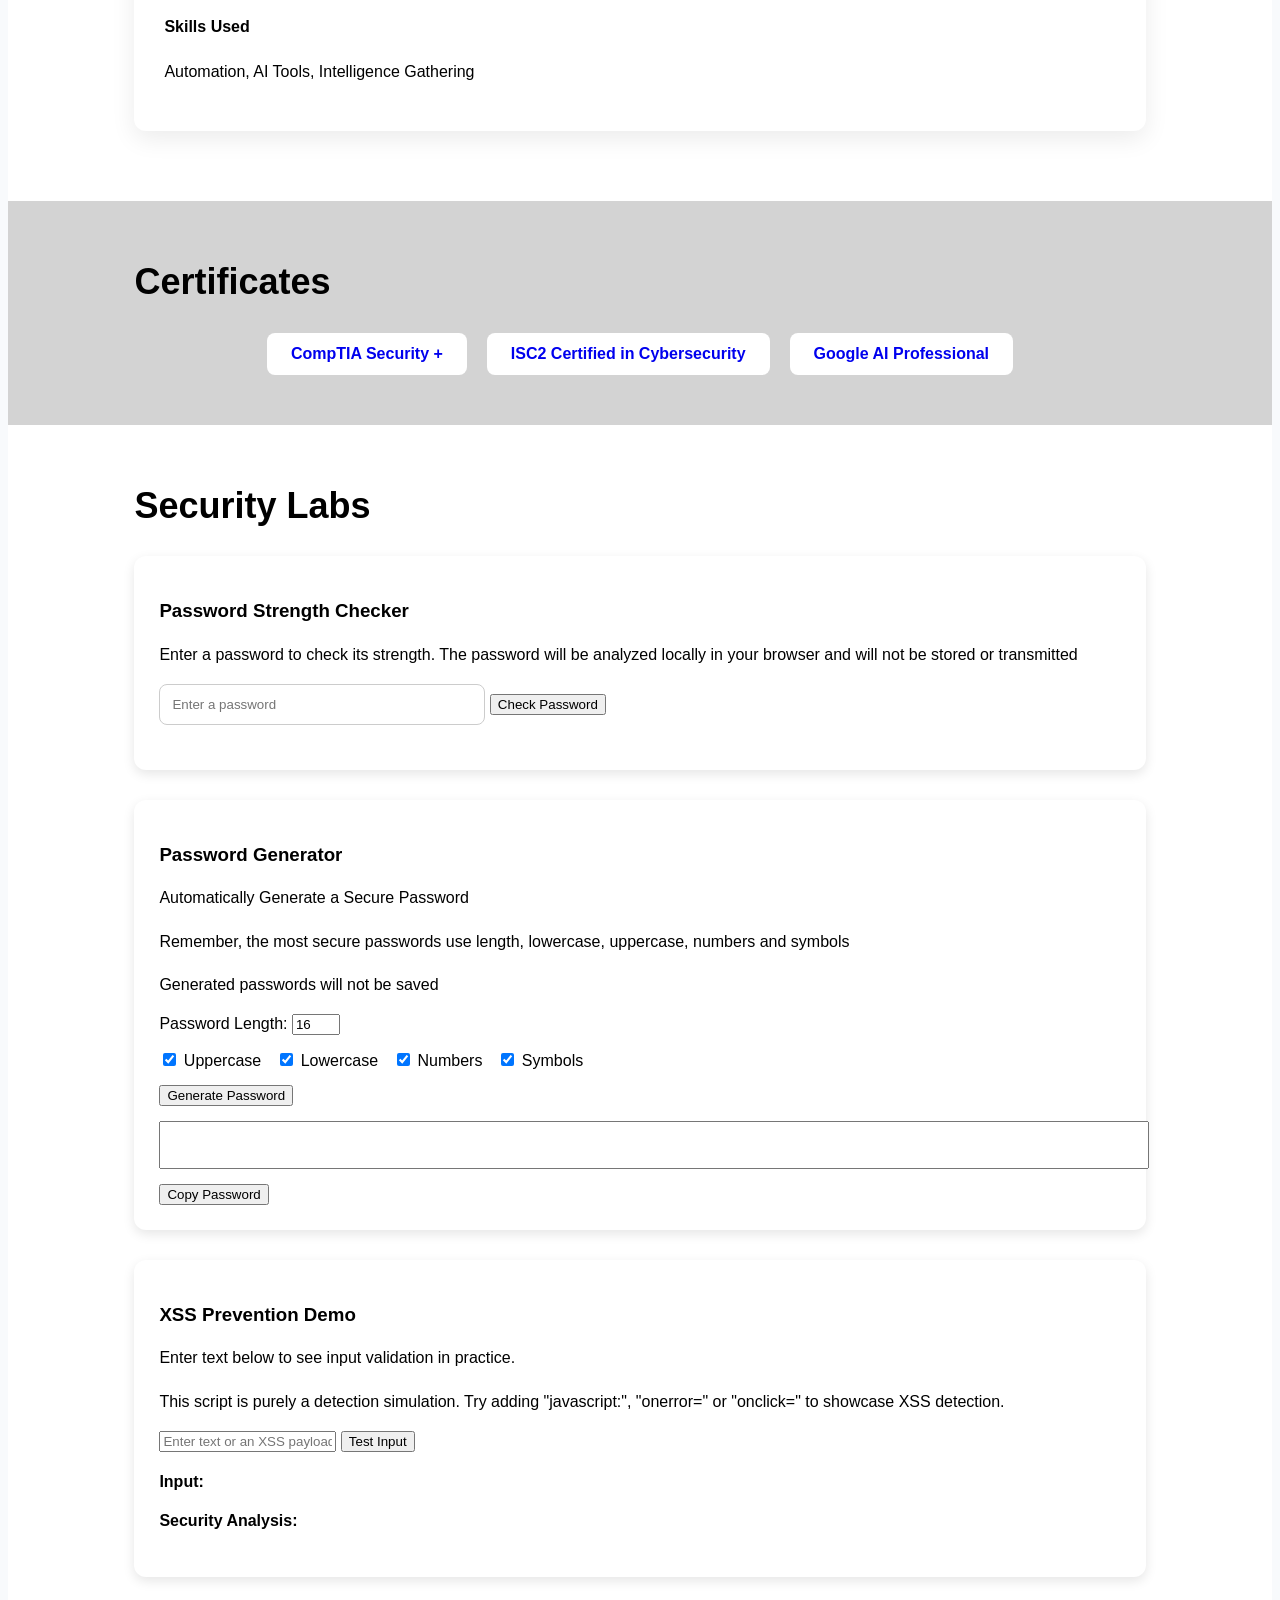
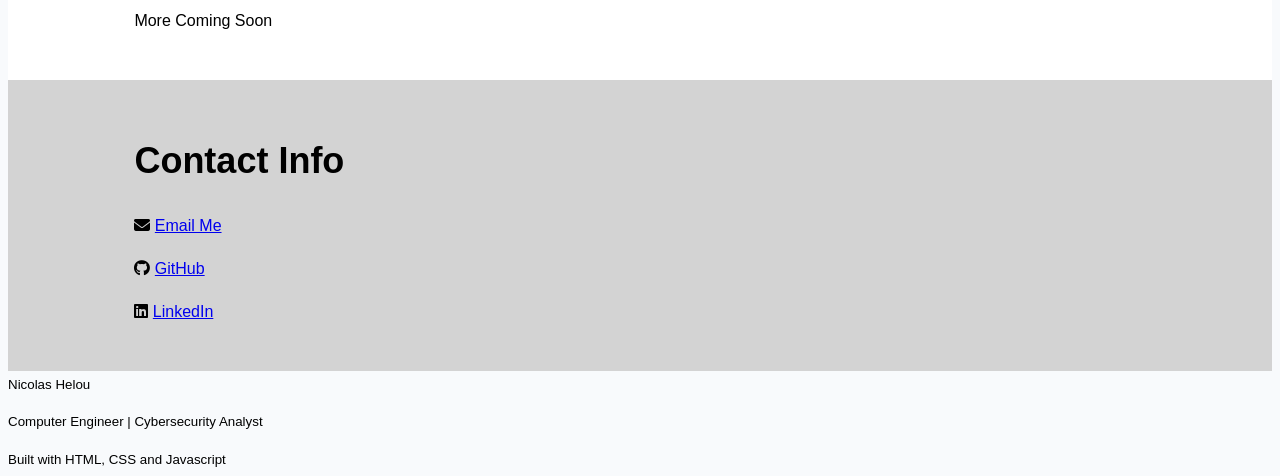
==== commit 3846d298: "Fixed navbar for cybersec section" ====
--- a/index.html
+++ b/index.html
@@ -163,7 +163,7 @@
                     </a>
                 </div>
             </section>
-            <section id="cybersecurity "class="reveal">
+            <section id="cybersecurity" class="reveal">
                 <h2>Security Labs</h2>
                 <div class="cybersec-proj">
                     <h3>Password Strength Checker</h3>
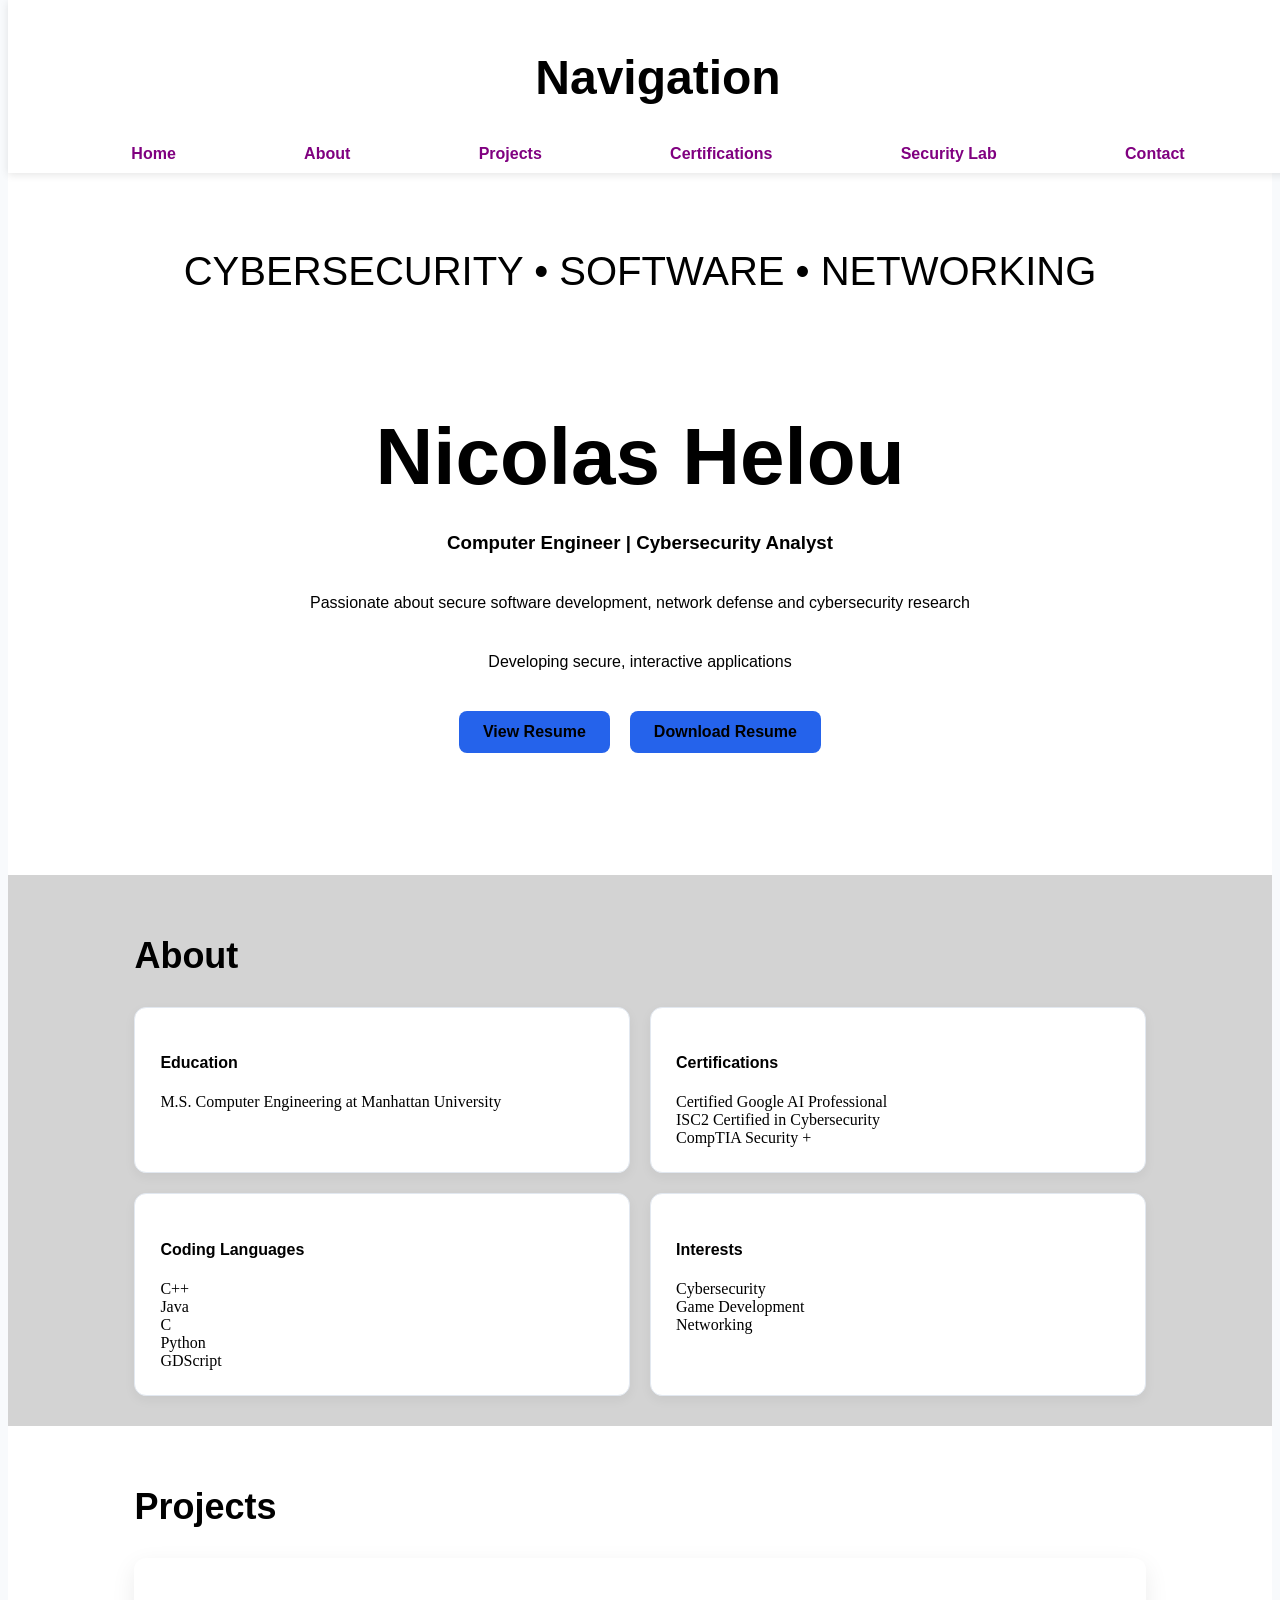
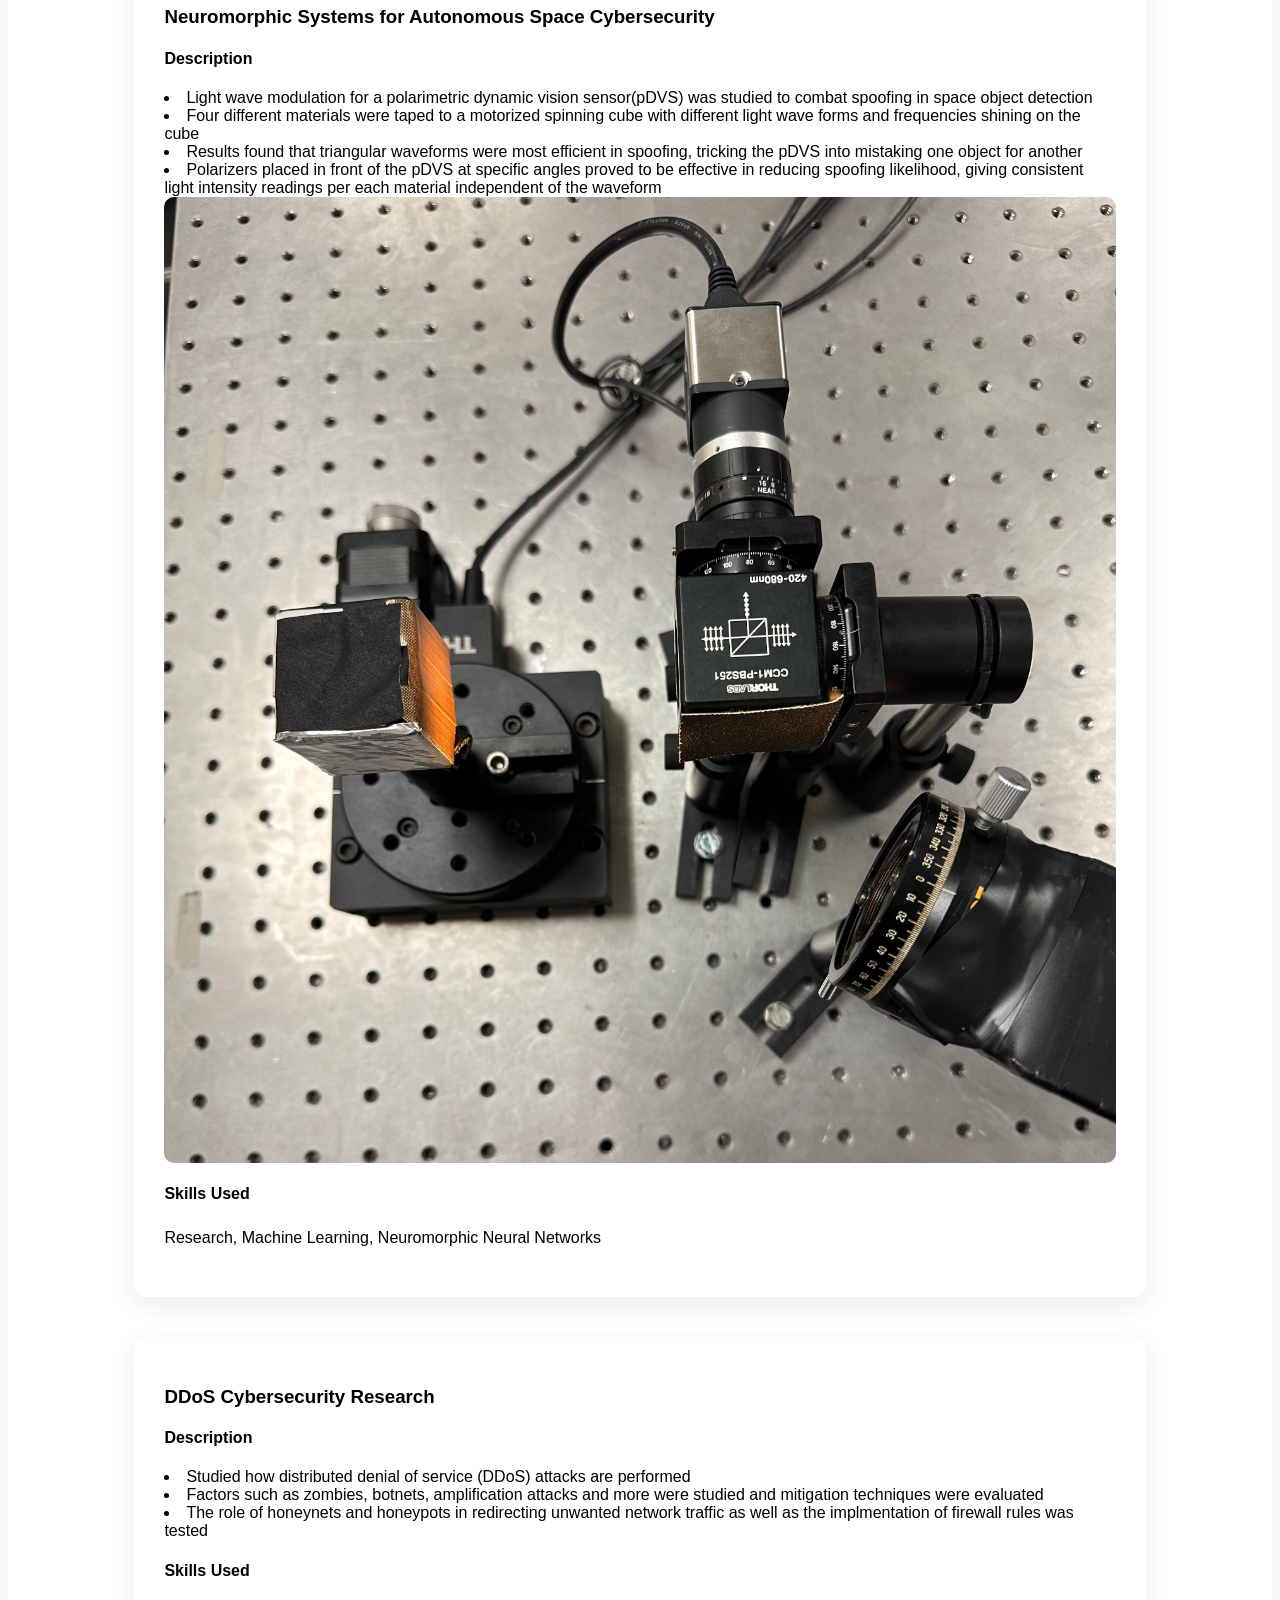
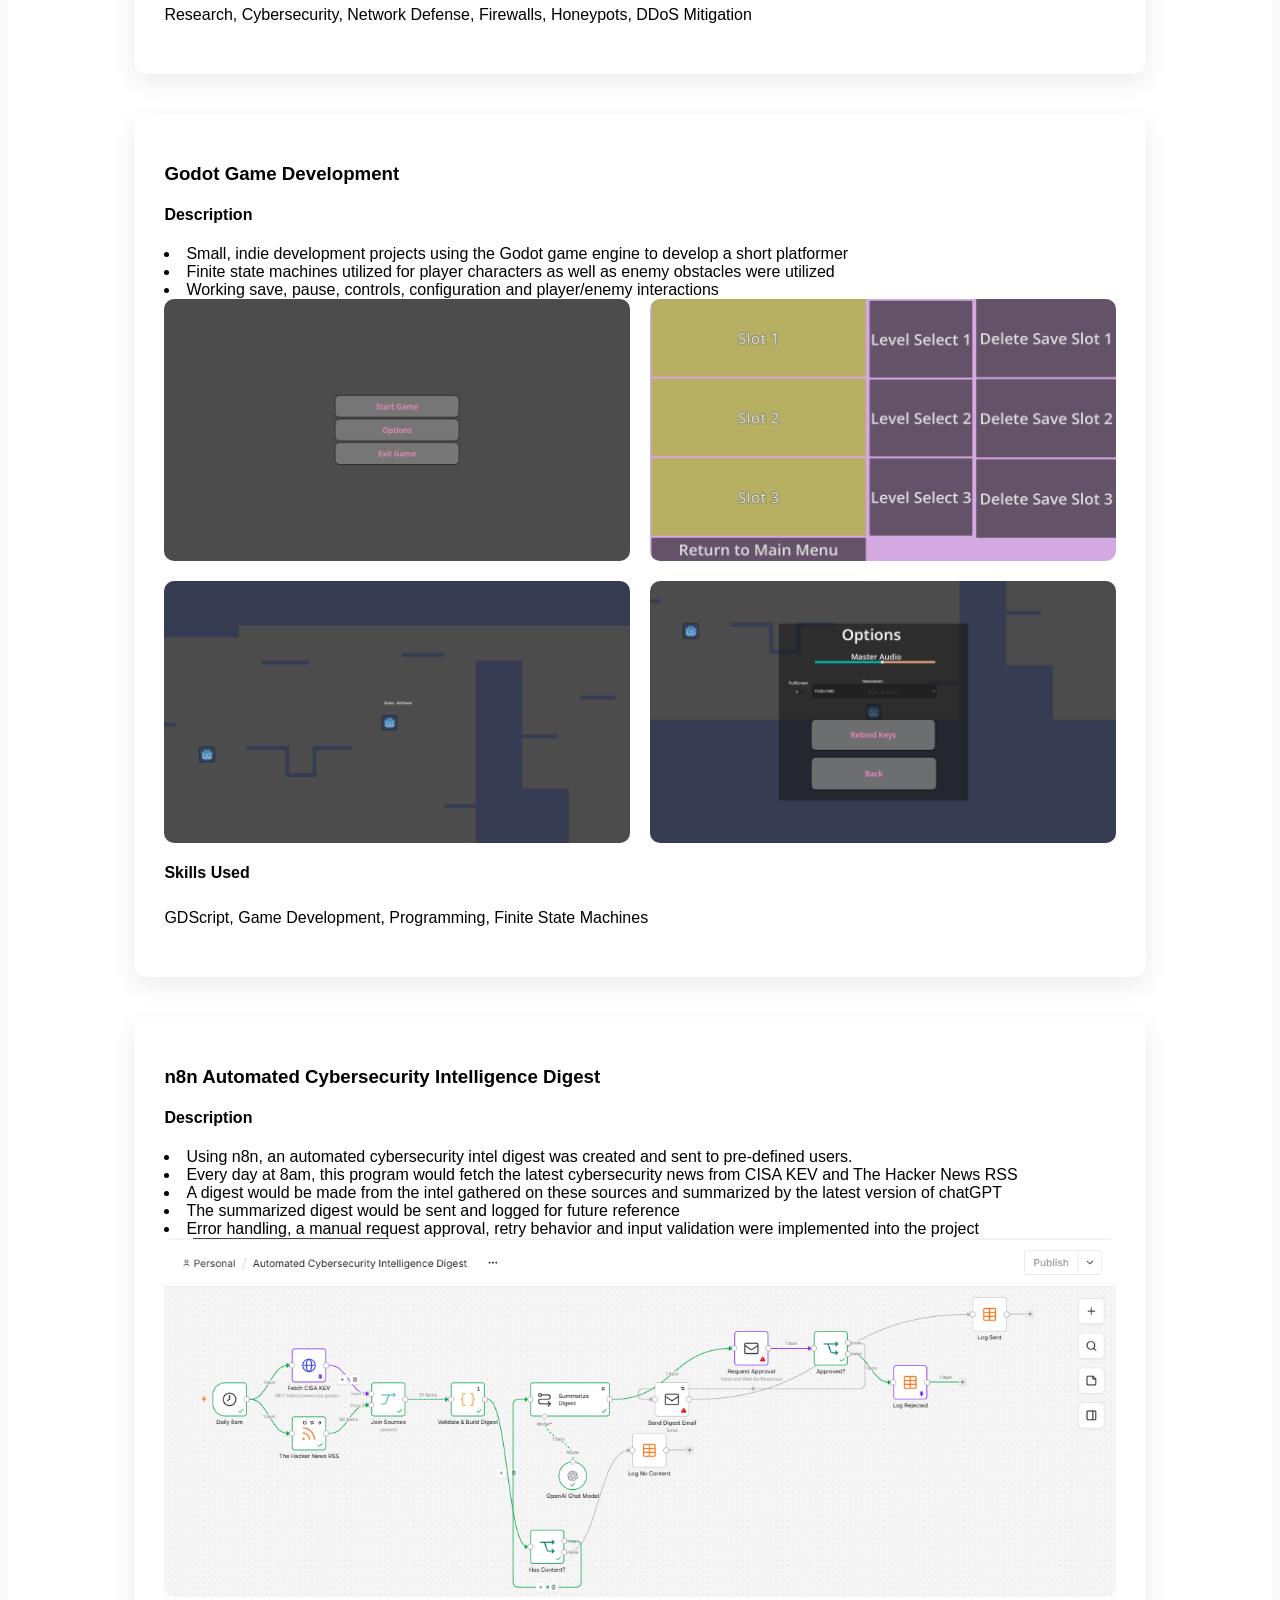
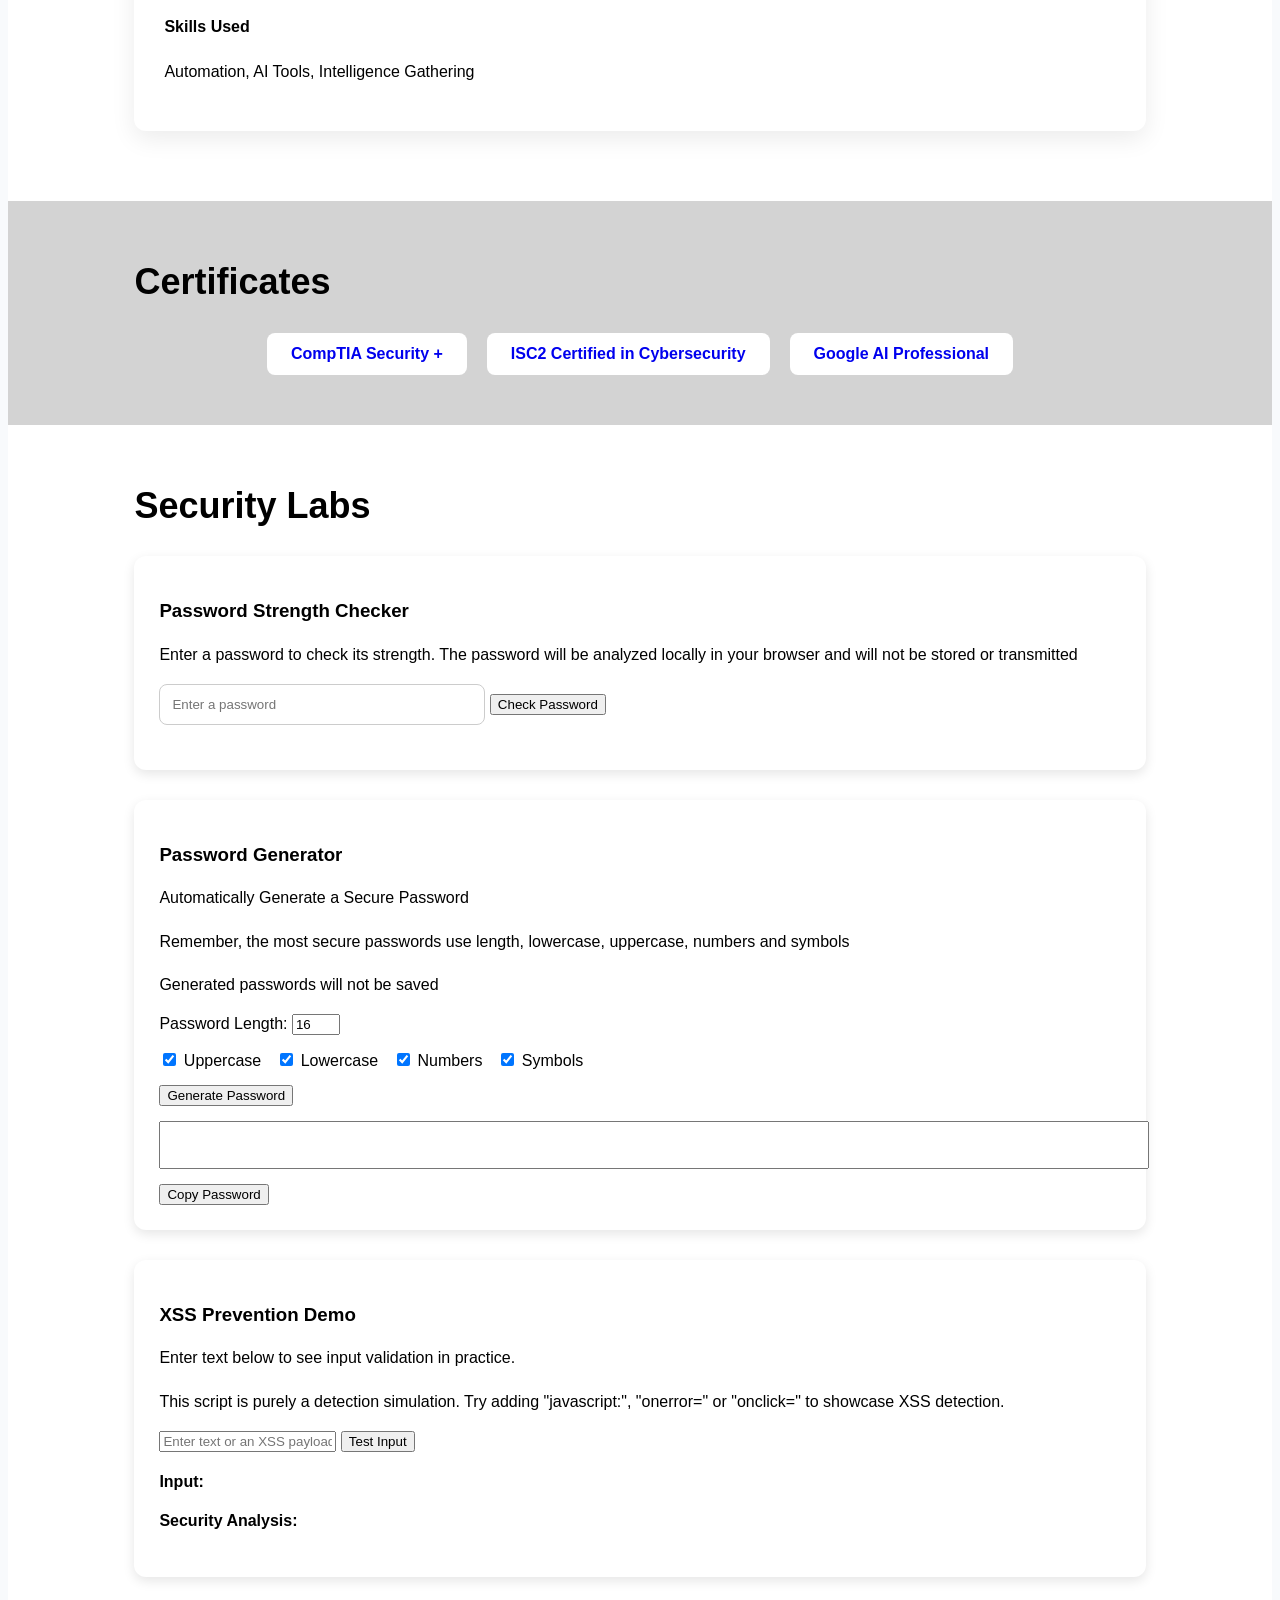
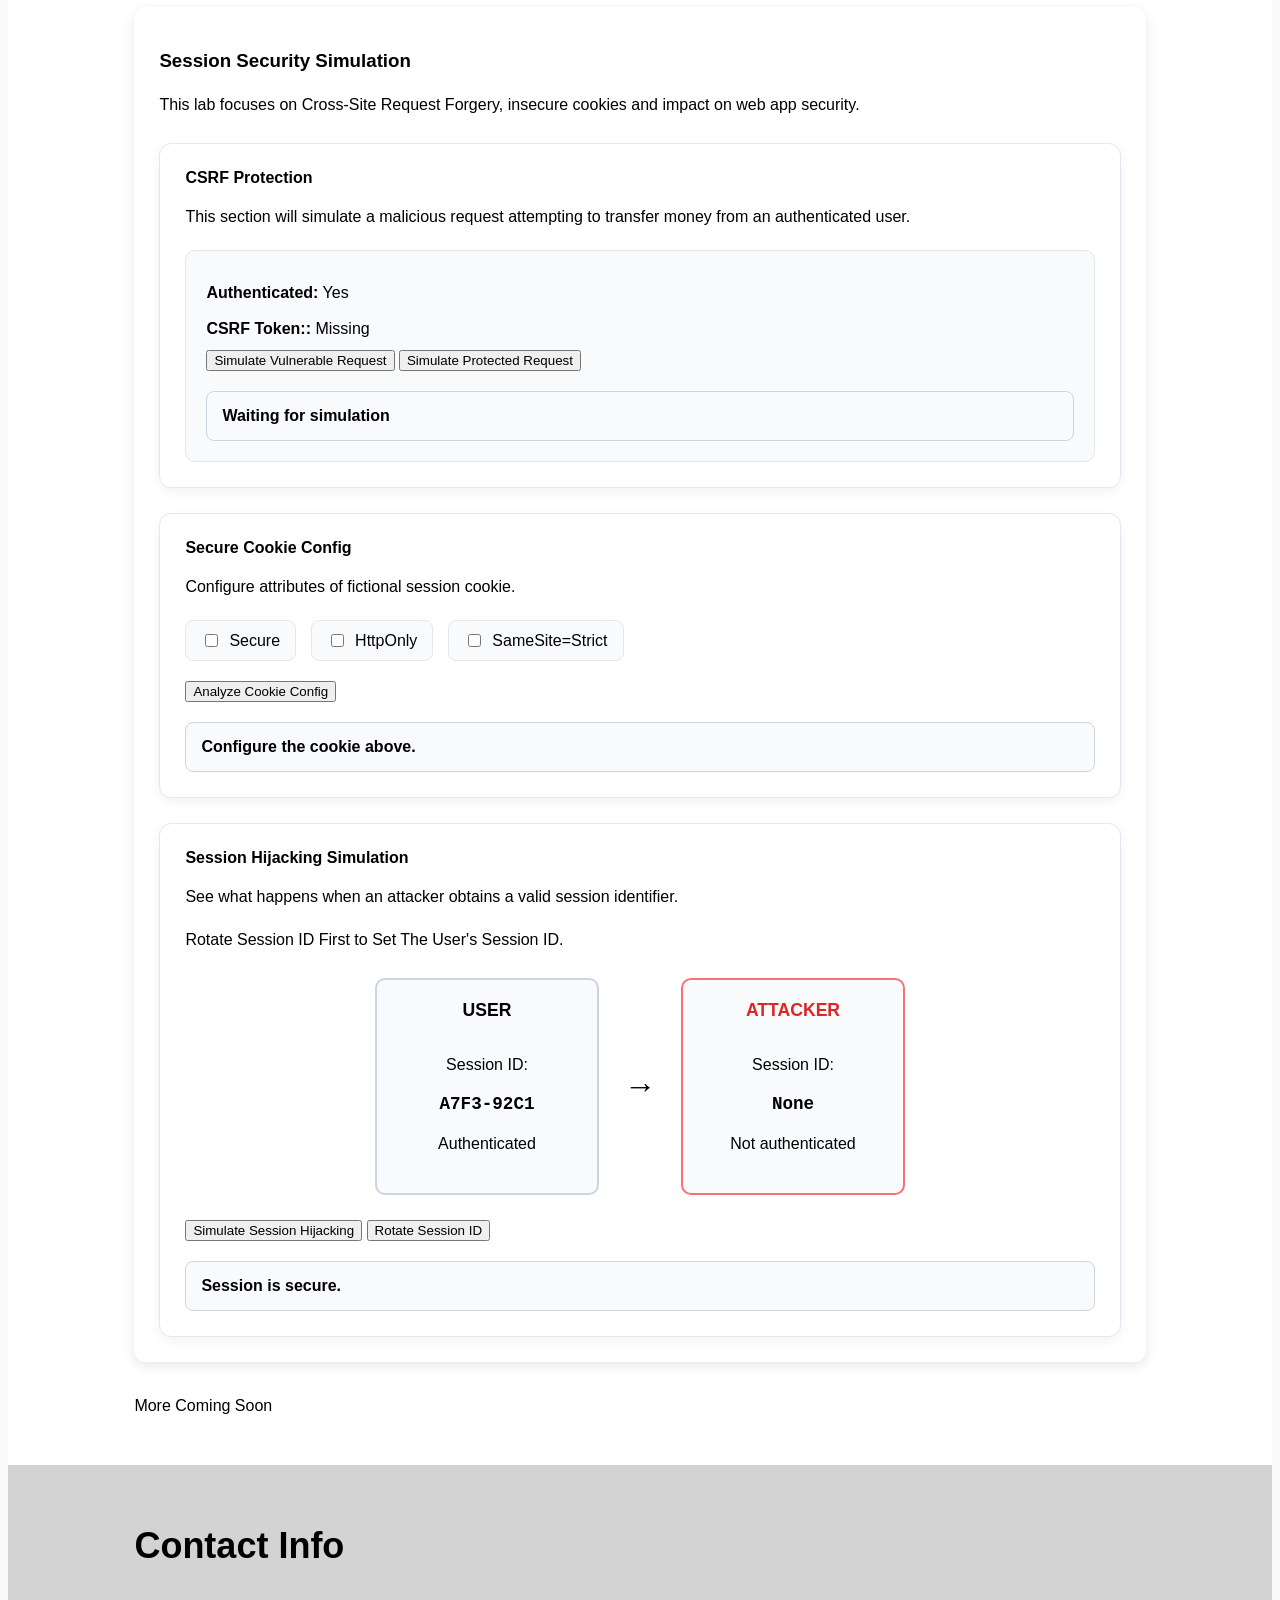
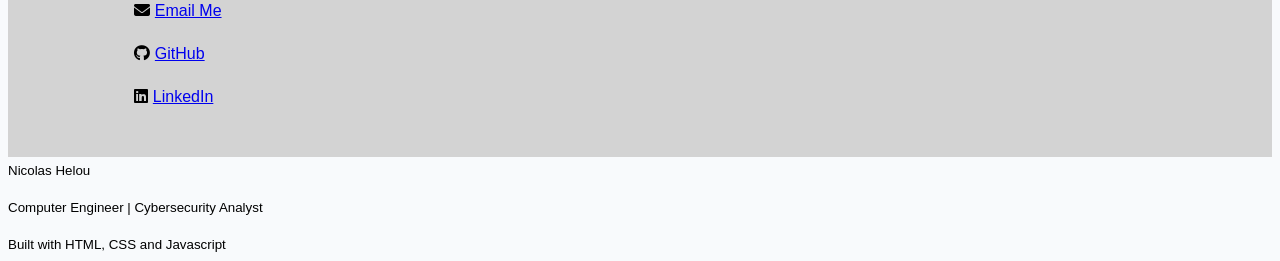
==== commit 0d4e1b5d: "Added security lab for CSRF and session management" ====
--- a/index.html
+++ b/index.html
@@ -19,6 +19,7 @@
 <script src="password_generator.js"></script>
 <script src="xss_simulation.js"></script>
 <script src="reveal.js" defer></script>
+<script src="csrf_session.js"></script>
 
 <body>
     <header>
@@ -230,6 +231,85 @@
                     <h4>Security Analysis:</h4>
                     <p id="xssResult"></p>
                 </div>
+                <div class="cybersec-proj">
+                    <h3>Session Security Simulation</h3>
+                    <p>This lab focuses on Cross-Site Request Forgery, insecure cookies and impact on web app security.</p>
+                    <div class="security-mod">
+                        <h4>CSRF Protection</h4>
+                        <p>This section will simulate a malicious request attempting to transfer money from an authenticated user.</p>
+                        <div class="sim-box">
+                            <p><strong>Authenticated:</strong> Yes</p>
+                            <p><strong>CSRF Token::</strong>
+                                <span id="csrfTokenStatus"> Missing</span>
+                            </p>
+                            <button onclick="simulateCSRF(false)">
+                                Simulate Vulnerable Request
+                            </button>
+                            <button onclick="simulateCSRF(true)">
+                                Simulate Protected Request
+                            </button>
+                            <div id="csrfResult" class="sec-result">
+                                Waiting for simulation
+                            </div>                            
+                        </div>
+                    </div>
+                    <div class="security-mod">
+                        <h4>Secure Cookie Config</h4>
+                        <p>Configure attributes of fictional session cookie.</p>
+                        <div class="cookie-config">
+                            <label>
+                                <input type="checkbox" id="secureCookie">
+                                Secure
+                            </label>
+                            <label>
+                                <input type="checkbox" id="httpOnlyCookie">
+                                HttpOnly
+                            </label>
+
+                            <label>
+                                <input type="checkbox" id="sameSiteCookie">
+                                SameSite=Strict
+                            </label>
+                        </div>
+                        <button onclick="checkCookieSecurity()">
+                            Analyze Cookie Config
+                        </button>
+                        <div id="cookieResult" class="sec-result">
+                            Configure the cookie above.
+                        </div>
+                    </div>
+                    <div class="security-mod">
+                        <h4>Session Hijacking Simulation</h4>
+                        <p>See what happens when an attacker obtains a valid session identifier.</p>
+                        <p>Rotate Session ID First to Set The User's Session ID.</p>
+                        <div class="session-display">
+                            <div class="session-user">
+                                <h5>USER</h5>
+                                <p>Session ID:</p>
+                                <strong id="userSession">A7F3-92C1</strong>
+                                <p id="userStatus">Authenticated</p>
+                            </div>
+                            <div class="session-arrow">
+                                → 
+                            </div>
+                            <div class="session-user attacker">
+                                <h5>ATTACKER</h5>
+                                <p>Session ID:</p>
+                                <strong id="attackerSession">None</strong>
+                                <p id="attackerStatus">Not authenticated</p>
+                            </div>
+                        </div>
+                        <button onclick="simulateHijacking()">
+                            Simulate Session Hijacking
+                        </button>
+                        <button onclick="rotateSession()">
+                            Rotate Session ID
+                        </button>
+                        <div id="sessionResult" class="sec-result">
+                            Session is secure.
+                        </div>
+                    </div>
+                </div>
                 <p>More Coming Soon</p>
             </section>
             <section id="contact" class="reveal">
--- a/CSS/Javascript.css
+++ b/CSS/Javascript.css
@@ -25,3 +25,119 @@
     font-size: 18px;
 }
 
+.security-mod {
+    background-color: #ffffff;
+    border: 1px solid #e2e8f0;
+    border-radius: 12px;
+    padding: 25px;
+    margin-top: 25px;
+    box-shadow: 0 4px 12px rgba(0, 0, 0, 0.05);
+}
+
+.security-mod h4 {
+    margin-top: 0;
+    margin-bottom: 10px;
+}
+
+.sim-box {
+    background-color: #f8fafc;
+    border: 1px solid #e2e8f0;
+    border-radius: 10px;
+    padding: 20px;
+    margin-top: 20px;
+}
+
+.sim-box p {
+    margin: 8px 0;
+}
+
+.cookie-config {
+    display: flex;
+    flex-wrap: wrap;
+    gap: 15px;
+    margin: 20px 0;
+}
+
+.cookie-config label {
+    display: flex;
+    align-items: center;
+    gap: 8px;
+    background-color: #f8fafc;
+    border: 1px solid #e2e8f0;
+    border-radius: 8px;
+    padding: 10px 15px;
+    cursor: pointer;
+}
+
+.cookie-config input {
+    cursor: pointer;
+}
+
+.session-display {
+    display: flex;
+    align-items: center;
+    justify-content: center;
+    gap: 25px;
+    margin: 25px 0;
+}
+
+.session-user {
+    background-color: #f8fafc;
+    border: 2px solid #cbd5e1;
+    border-radius: 10px;
+    padding: 20px;
+    min-width: 180px;
+    text-align: center;
+}
+
+.session-user h5 {
+    margin-top: 0;
+    font-size: 1.1rem;
+}
+
+.session-user strong {
+    display: block;
+    font-family: monospace;
+    font-size: 1.1rem;
+    margin: 10px 0;
+}
+
+.session-arrow {
+    font-size: 2rem;
+    font-weight: bold;
+}
+
+.attacker {
+    border-color: #f87171;
+}
+
+.attacker h5 {
+    color: #dc2626;
+}
+
+.sec-result {
+    margin-top: 20px;
+    padding: 15px;
+    border-radius: 8px;
+    border: 1px solid #cbd5e1;
+    background-color: #f8fafc;
+    font-weight: 600;
+}
+
+.sec-result.success {
+    border-color: #86efac;
+    background-color: #f0fdf4;
+    color: #166534;
+}
+
+.sec-result.warning {
+    border-color: #fcd34d;
+    background-color: #fffbeb;
+    color: #92400e;
+}
+
+.sec-result.danger {
+    border-color: #fca5a5;
+    background-color: #fef2f2;
+    color: #991b1b;
+}
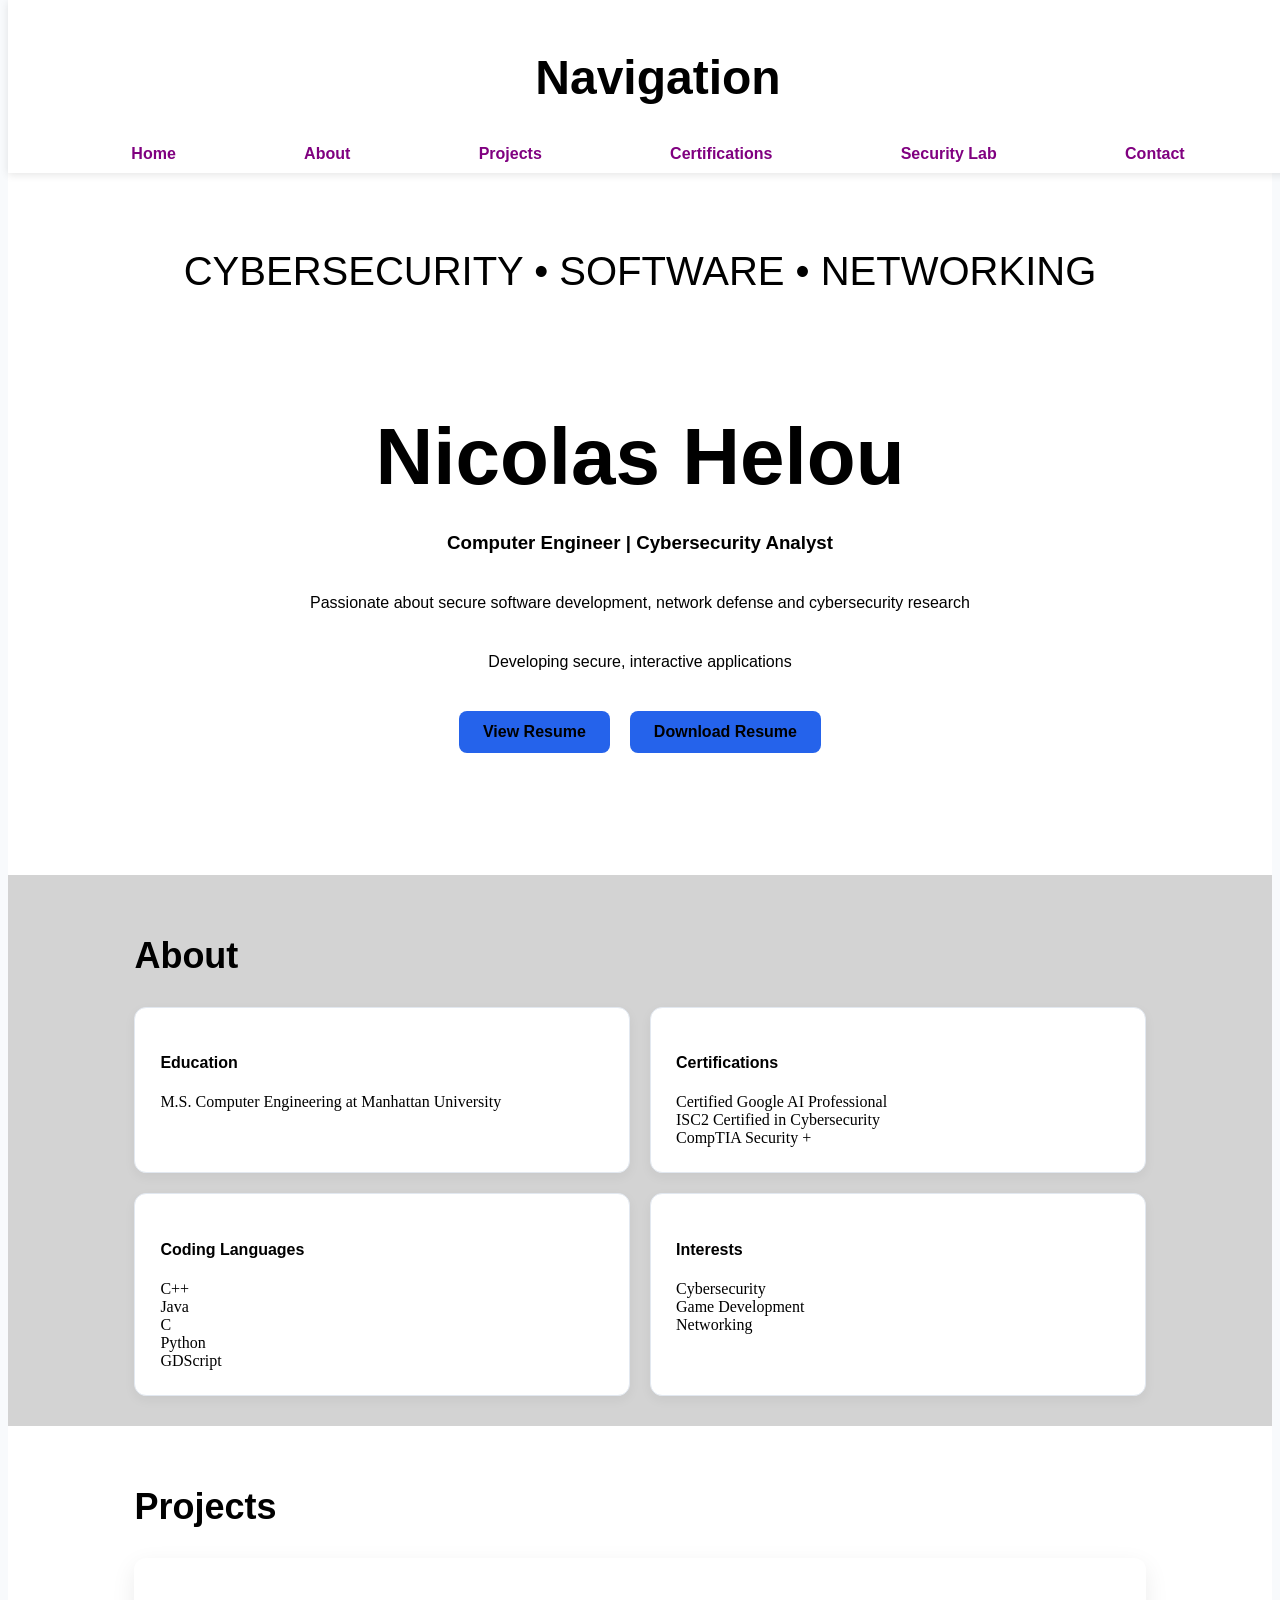
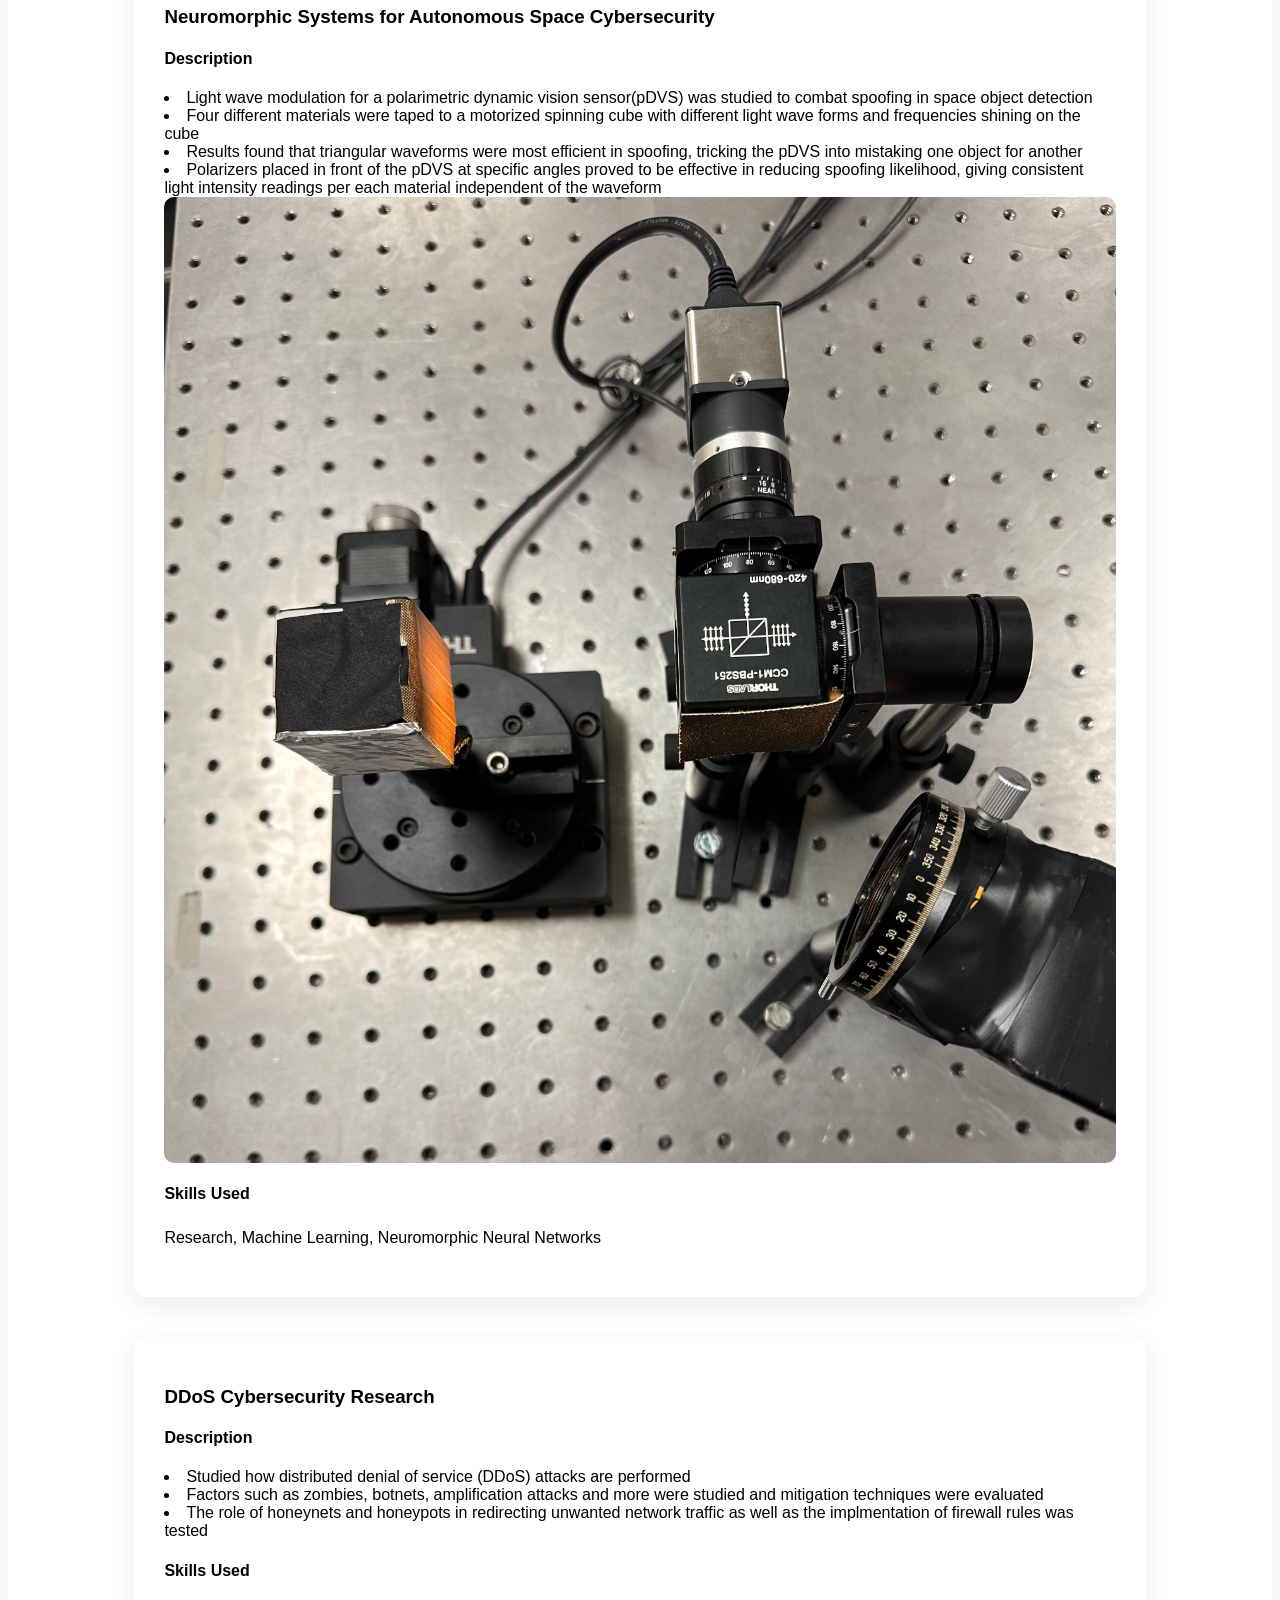
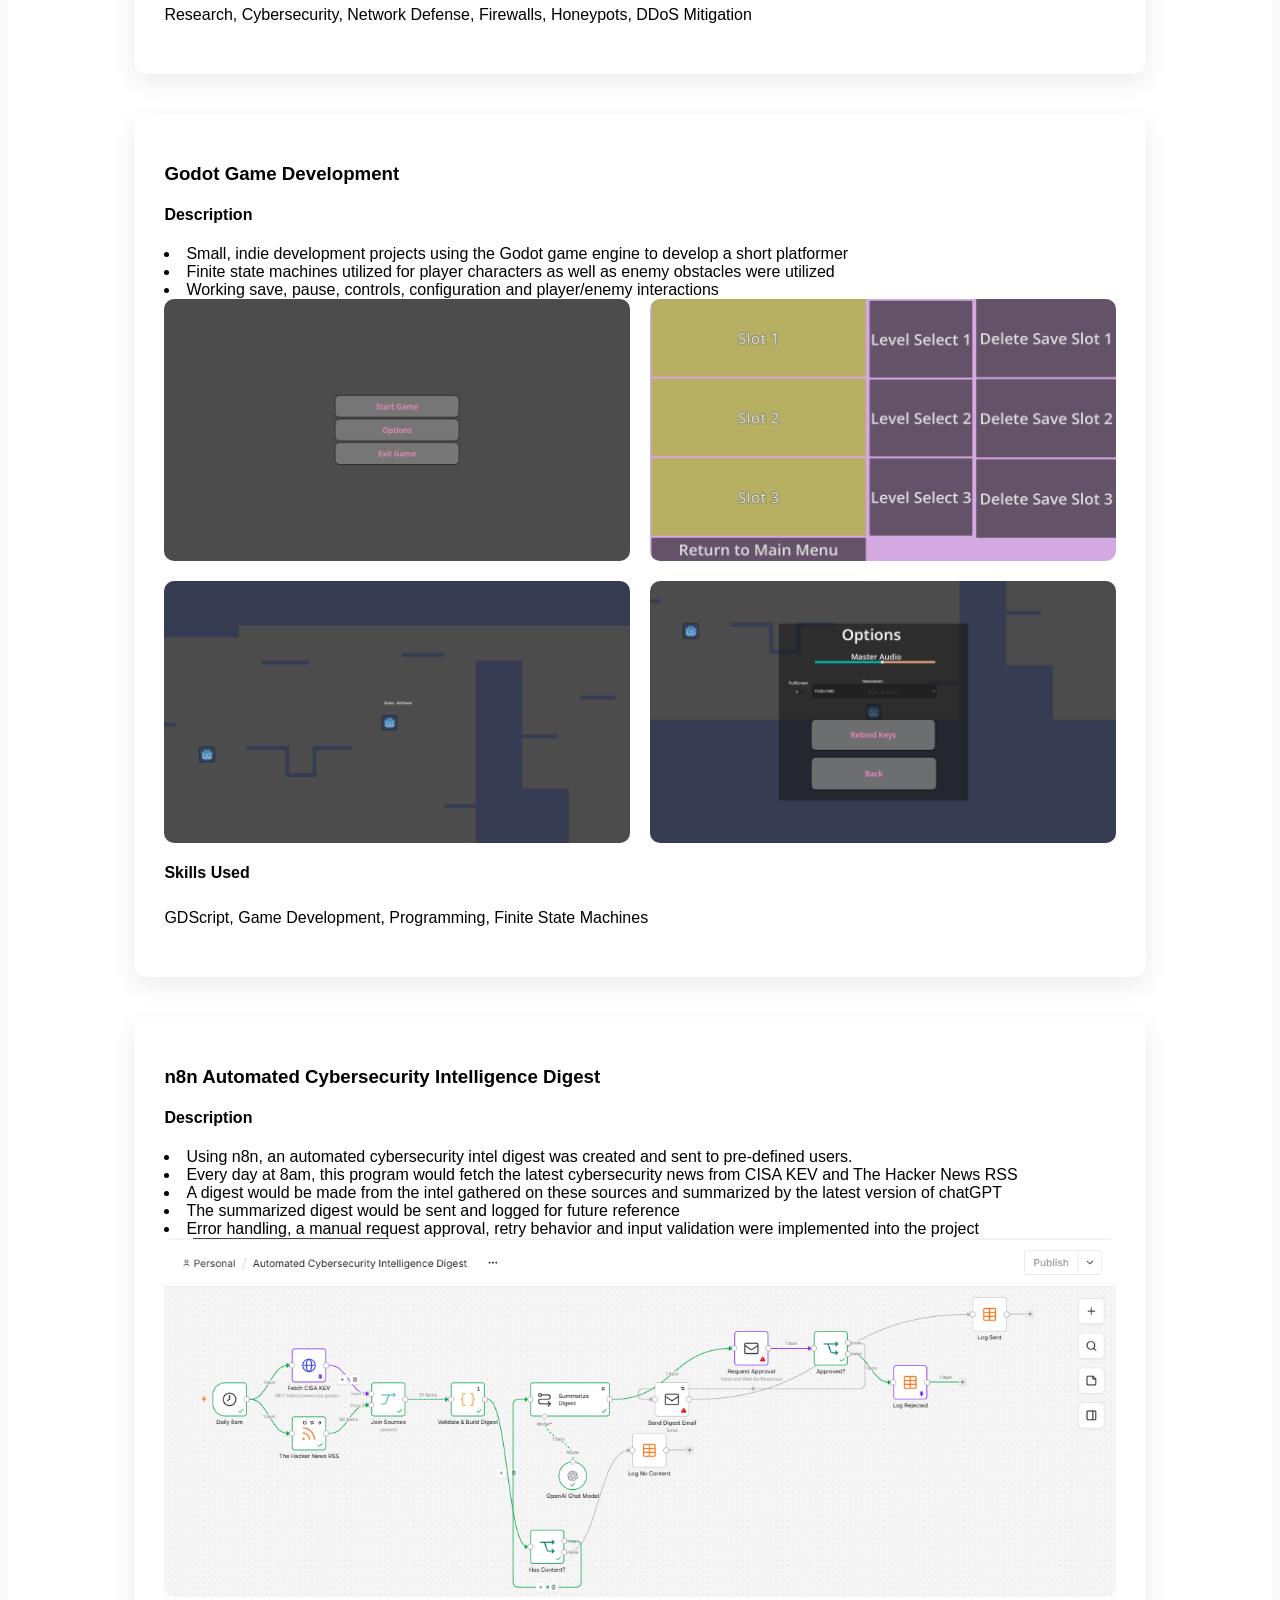
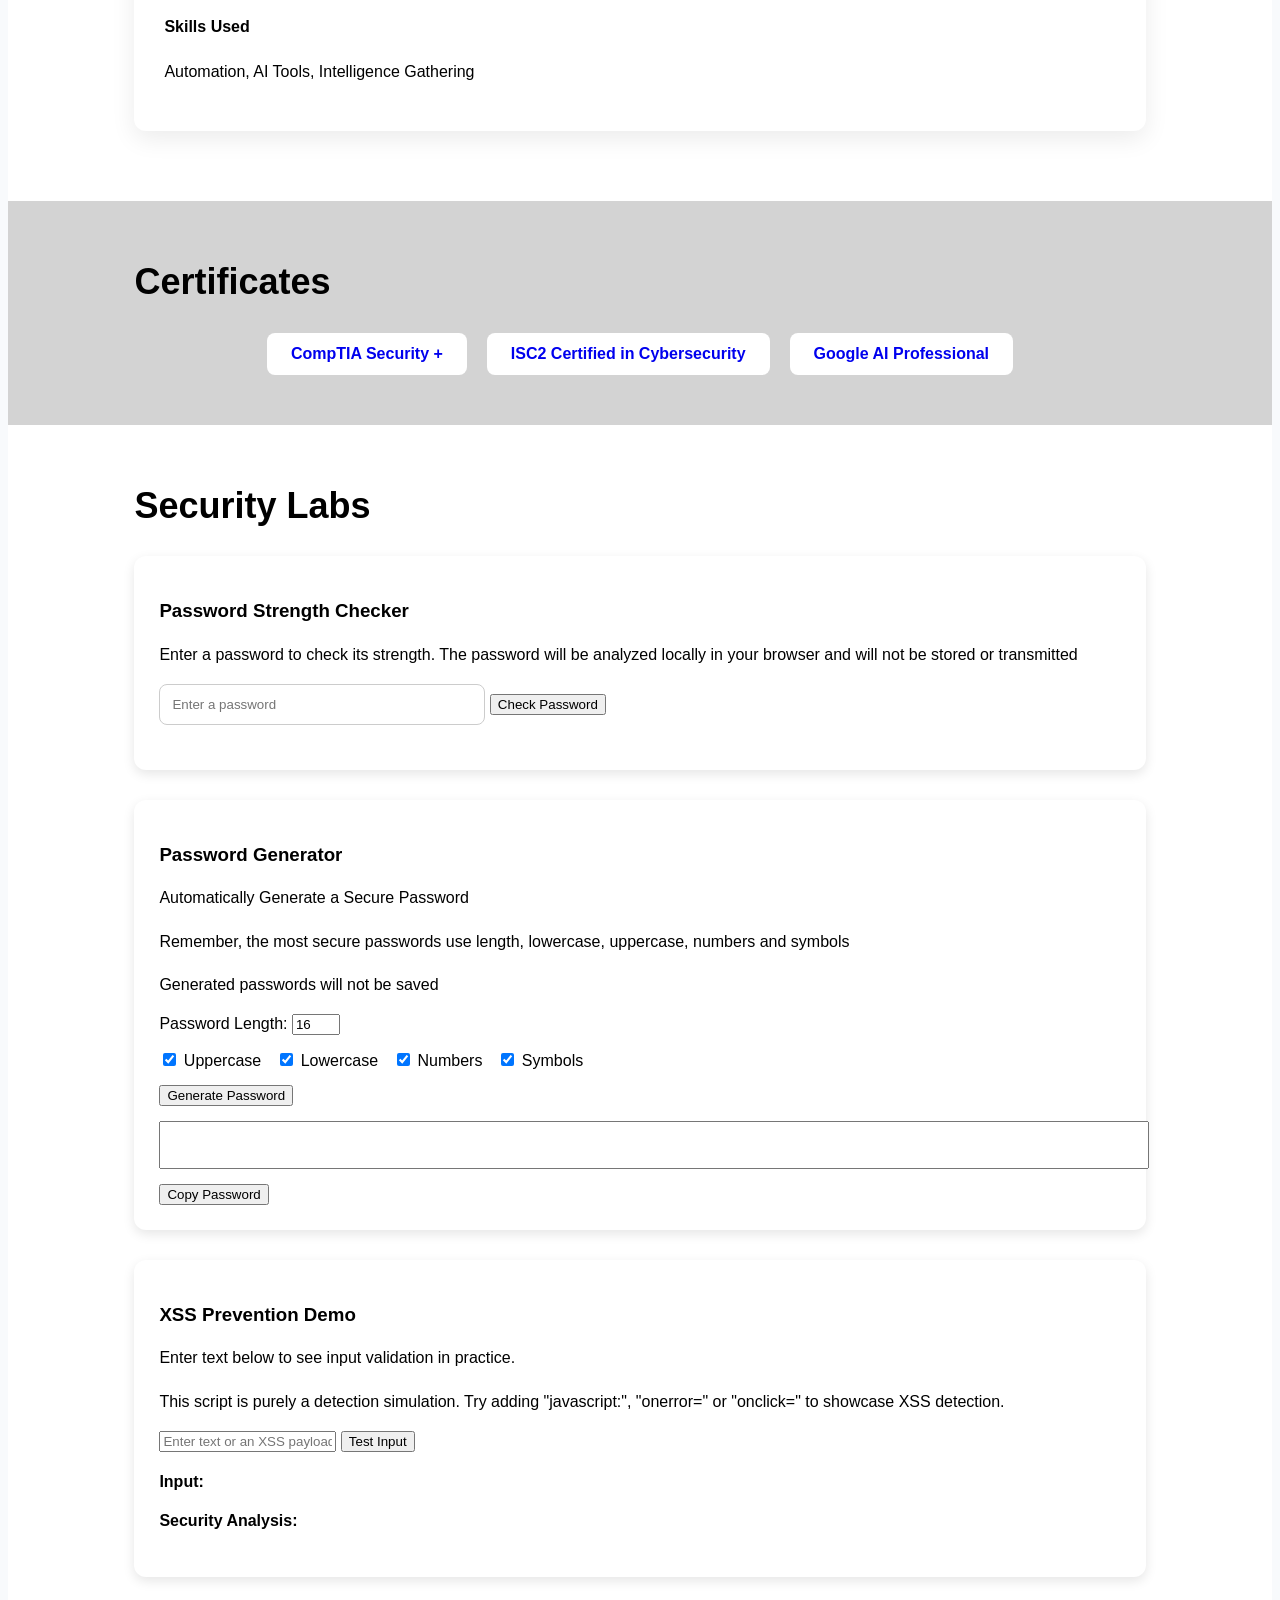
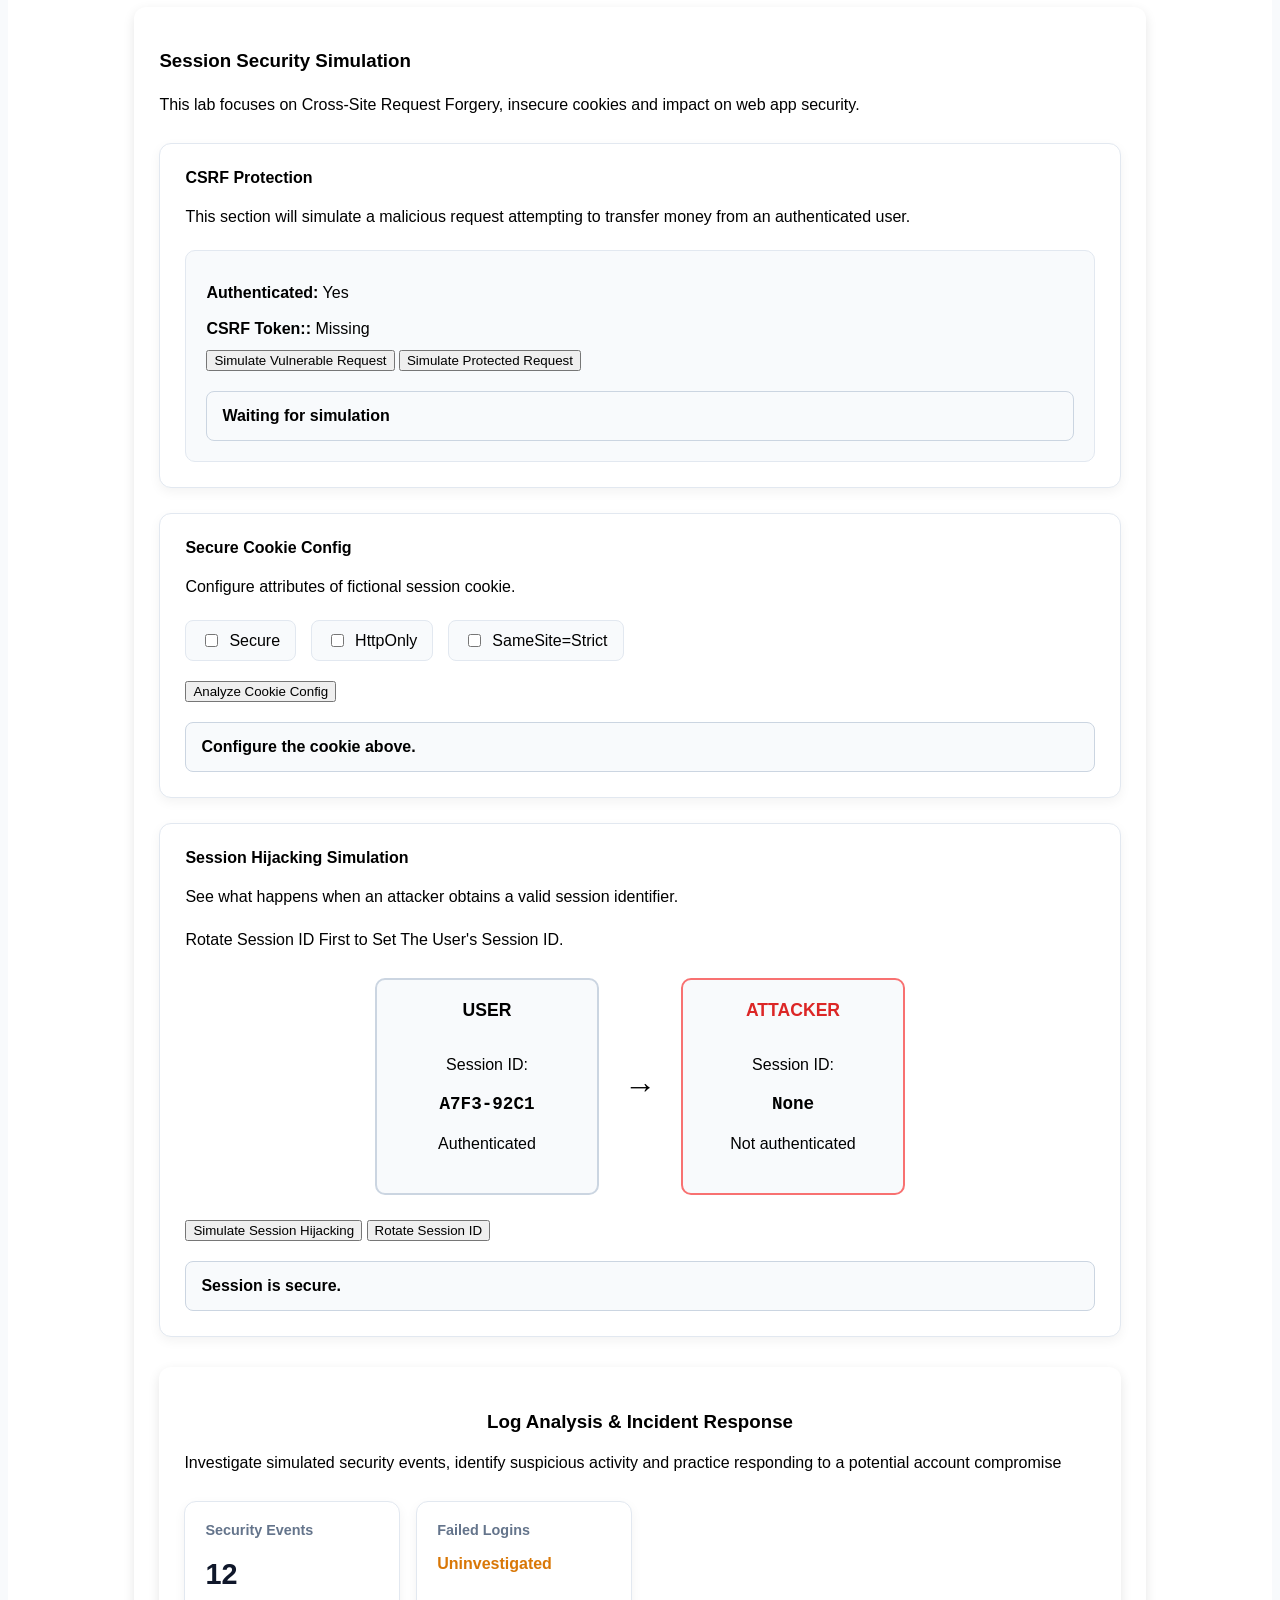
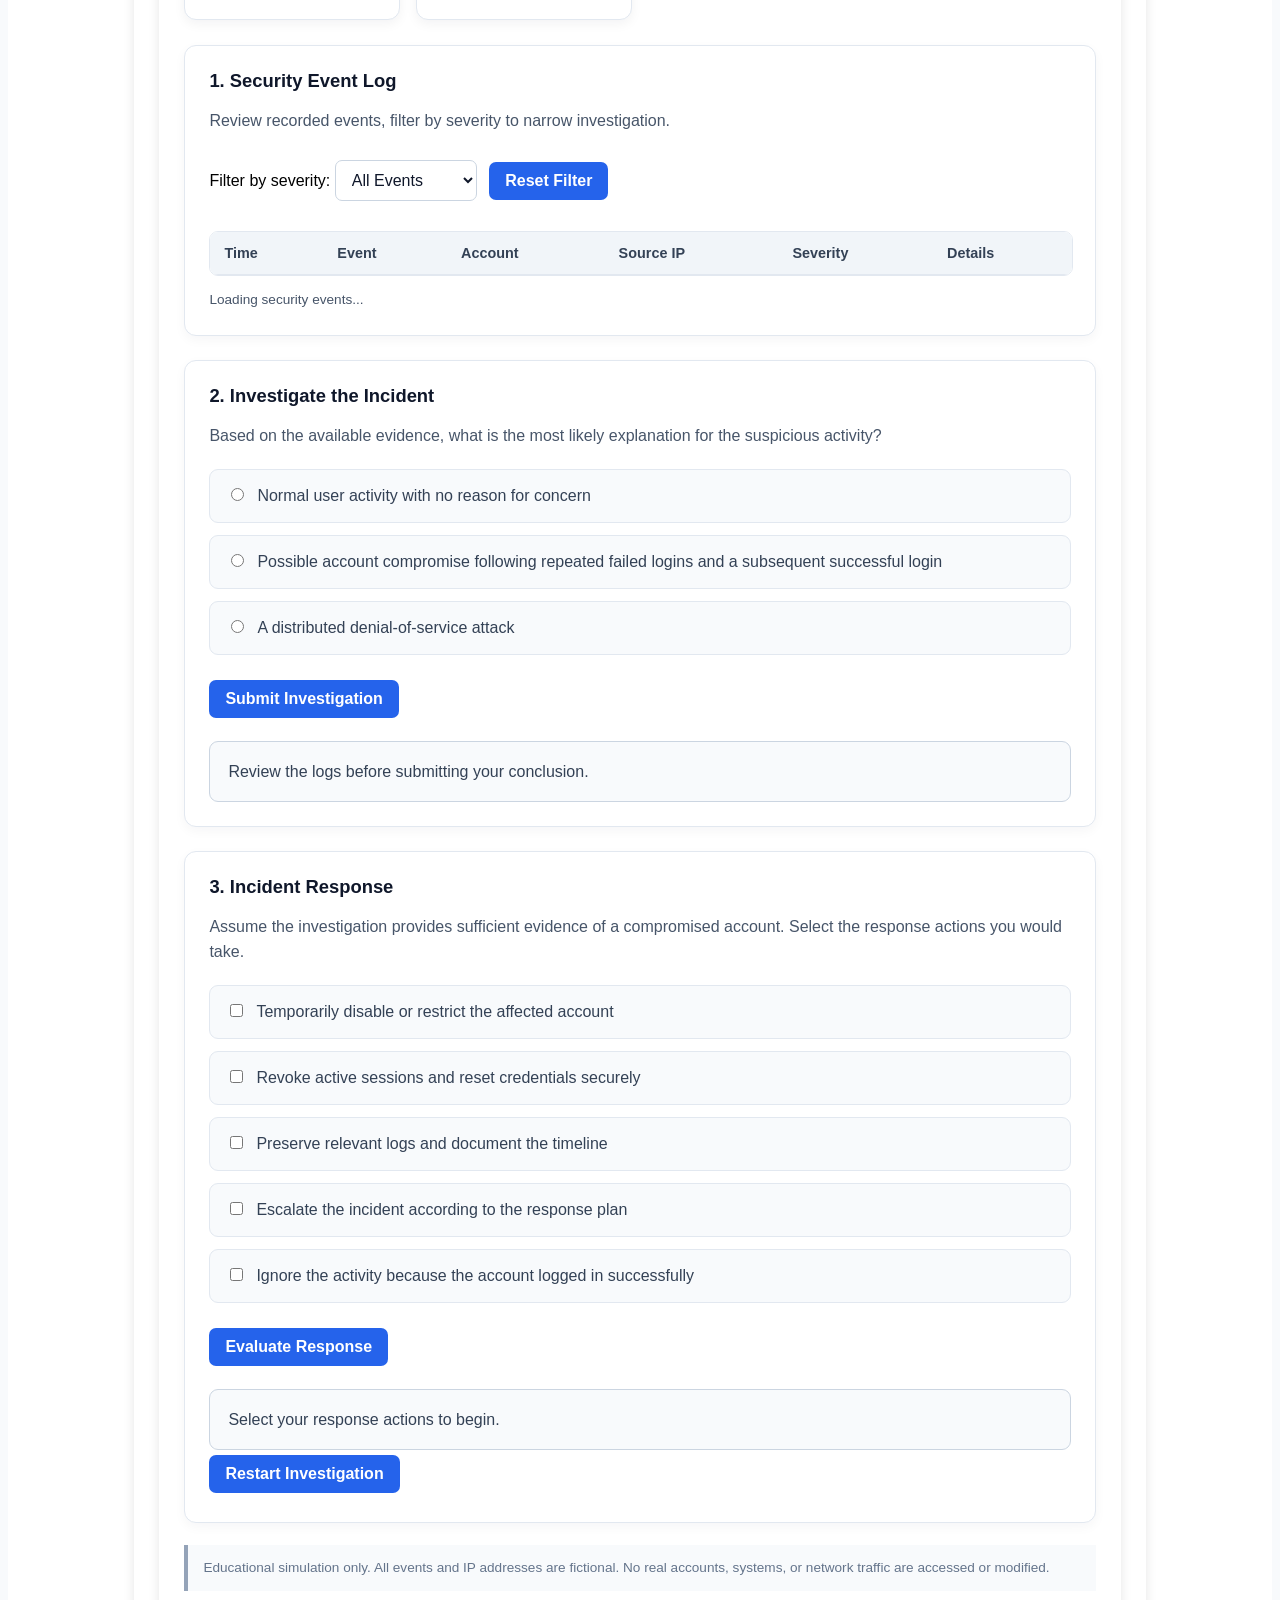
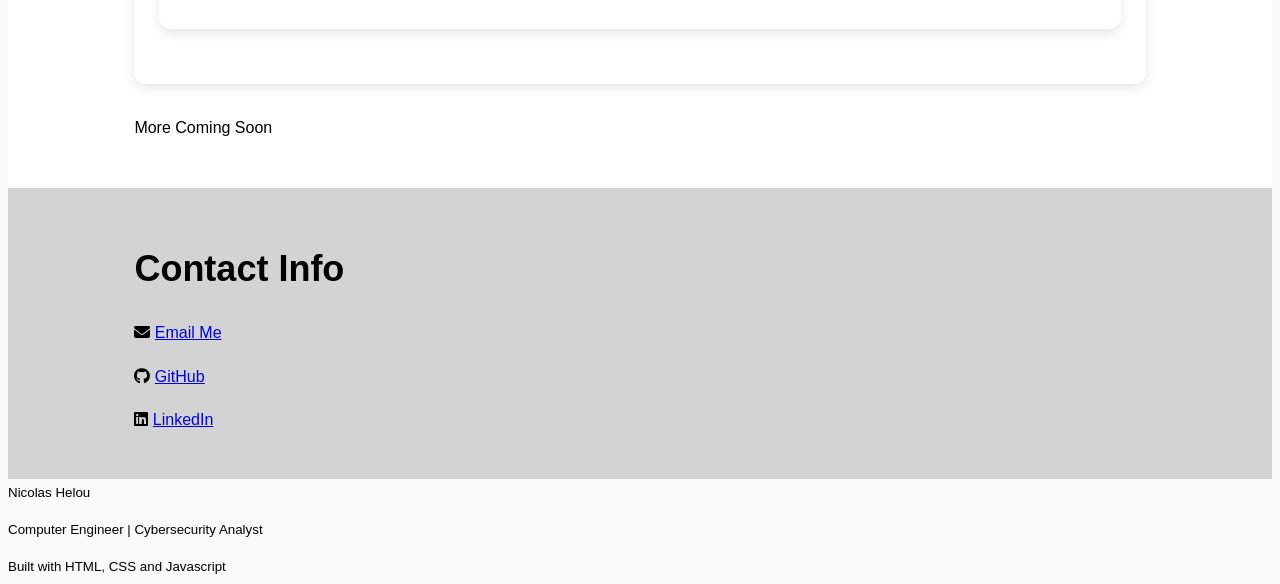
==== commit a128ec7b: "Added new security lab and reworked some CSS for cybersecurity projects section" ====
--- a/index.html
+++ b/index.html
@@ -20,6 +20,7 @@
 <script src="xss_simulation.js"></script>
 <script src="reveal.js" defer></script>
 <script src="csrf_session.js"></script>
+<script src="log_analysis.js" defer></script>
 
 <body>
     <header>
@@ -309,6 +310,165 @@
                             Session is secure.
                         </div>
                     </div>
+                    <div class="cybersec-proj log-analysis-lab">
+                        <h3>Log Analysis & Incident Response</h3>
+                        <p>Investigate simulated security events, identify suspicious activity and practice responding to a potential account compromise</p>
+                        <div class="soc-dashboard">
+                            <div class="soc-stat">
+                                <h4>Security Events</h4>
+                                <p id="totalEvents">0</p>
+                            </div>
+                            <div class="soc-stat">
+                                <h4>Failed Logins</h4>
+                                <p id="incidentStatus">Uninvestigated</p>
+                            </div>
+                        </div>
+                        <div class="log-module">
+                            <h4>1. Security Event Log</h4>
+                            <p>Review recorded events, filter by severity to narrow investigation.</p>
+                            <label for="severityFilter">Filter by severity:</label>
+                            <select id="severityFilter">
+                                <option value="all">All Events</option>
+                                <option value="info">Informational</option>
+                                <option value="warning">Warning</option>
+                                <option value="high">High Severity</option>
+                            </select>
+                            <button type="button" id="resetLogFilter">
+                                Reset Filter
+                            </button>
+
+                            <div class="log-table-wrapper">
+                                <table class="log-table">
+                            <thead>
+                                <tr>
+                                    <th>Time</th>
+                                   <th>Event</th>
+                                   <th>Account</th>
+                                    <th>Source IP</th>
+                                    <th>Severity</th>
+                                    <th>Details</th>
+                                </tr>
+                            </thead>
+                            <tbody id="logEntries">
+                            </tbody>
+                            </table>
+                            </div>
+                            <p id="logCount" aria-live="polite">
+                                Loading security events...
+                            </p>
+                            </div>
+                            <div class="log-module">
+
+                                <h4>2. Investigate the Incident</h4>
+
+                                <p>
+                                    Based on the available evidence, what is the most likely
+                                    explanation for the suspicious activity?
+                                </p>
+
+                            <div class="investigation-options">
+
+                                <label>
+                                <input type="radio" name="incidentChoice"
+                                value="normal">
+                                    Normal user activity with no reason for concern
+                                </label>
+
+                                <label>
+                                    <input type="radio" name="incidentChoice"
+                                     value="compromise">
+                                        Possible account compromise following repeated
+                                        failed logins and a subsequent successful login
+                                </label>
+
+                            <label>
+                            <input type="radio" name="incidentChoice"
+                            value="ddos">
+                                A distributed denial-of-service attack
+                            </label>
+
+                            </div>
+
+                            <button type="button" id="submitInvestigation">
+                                Submit Investigation
+                            </button>
+
+                            <div id="investigationResult"
+                            class="log-result"
+                            aria-live="polite">
+                                Review the logs before submitting your conclusion.
+                            </div>
+
+                            </div>
+                            <div class="log-module">
+
+                            <h4>3. Incident Response</h4>
+
+                            <p>
+                                Assume the investigation provides sufficient evidence
+                                of a compromised account. Select the response actions
+                                you would take.
+                            </p>
+
+                            <div class="response-options">
+
+                            <label>
+                            <input type="checkbox" name="responseAction"
+                             value="disable">
+                                Temporarily disable or restrict the affected account
+                            </label>
+
+                            <label>
+                            <input type="checkbox" name="responseAction"
+                            value="revoke">
+                                Revoke active sessions and reset credentials securely
+                            </label>
+
+                            <label>
+                            <input type="checkbox" name="responseAction"
+                            value="preserve">
+                                Preserve relevant logs and document the timeline
+                            </label>
+
+                            <label>
+                            <input type="checkbox" name="responseAction"
+                            value="escalate">
+                                Escalate the incident according to the response plan
+                            </label>
+
+                            <label>
+                                <input type="checkbox" name="responseAction"
+                                    value="ignore">
+                                Ignore the activity because the account logged in successfully
+                            </label>
+
+                            </div>
+
+                            <button type="button" id="submitResponse">
+                                Evaluate Response
+                            </button>
+
+                            <div id="responseResult"
+                            class="log-result"
+                            aria-live="polite">
+                                Select your response actions to begin.
+                            </div>
+
+                            <button type="button" id="resetInvestigation">
+                                Restart Investigation
+                            </button>
+
+                            </div>
+
+                            <p class="lab-disclaimer">
+                                Educational simulation only. All events and IP addresses are
+                                fictional. No real accounts, systems, or network traffic are
+                                accessed or modified.
+                            </p>
+
+                        </div>
+                        </div>
+                    </div>
                 </div>
                 <p>More Coming Soon</p>
             </section>
--- a/CSS/Project.css
+++ b/CSS/Project.css
@@ -13,3 +13,67 @@
     box-shadow:0 4px 12px rgba(0,0,0,.1);
     margin-bottom: 30px;
 }
+
+.log-analysis-lab {
+    margin-top: 30px;
+    text-align: left;
+}
+
+.log-analysis-lab > h3 {
+    text-align: center;
+    margin-bottom: 12px;
+}
+
+.log-analysis-lab > p {
+    line-height: 1.7;
+}
+
+
+/* ==========================================
+   SOC DASHBOARD
+   ========================================== */
+
+.soc-dashboard {
+    display: grid;
+    grid-template-columns: repeat(4, minmax(0, 1fr));
+    gap: 16px;
+    margin: 25px 0;
+}
+
+.soc-stat {
+    background: #ffffff;
+    border: 1px solid #e2e8f0;
+    border-radius: 12px;
+    padding: 20px;
+    box-shadow: 0 4px 12px rgba(15, 23, 42, 0.05);
+    transition: transform 0.2s ease, box-shadow 0.2s ease;
+}
+
+.soc-stat:hover {
+    transform: translateY(-3px);
+    box-shadow: 0 8px 18px rgba(15, 23, 42, 0.08);
+}
+
+.soc-stat h4 {
+    margin: 0 0 12px;
+    color: #64748b;
+    font-size: 0.9rem;
+    font-weight: 600;
+}
+
+.soc-stat p {
+    margin: 0;
+    color: #0f172a;
+    font-size: 1.8rem;
+    font-weight: 700;
+    overflow-wrap: anywhere;
+}
+
+#suspiciousEvents {
+    color: #dc2626;
+}
+
+#incidentStatus {
+    font-size: 1rem;
+    color: #d97706;
+}
--- a/CSS/Javascript.css
+++ b/CSS/Javascript.css
@@ -141,3 +141,263 @@
     background-color: #fef2f2;
     color: #991b1b;
 }
+
+.log-module {
+    background: #ffffff;
+    border: 1px solid #e2e8f0;
+    border-radius: 12px;
+    padding: 24px;
+    margin-top: 24px;
+    box-shadow: 0 4px 12px rgba(15, 23, 42, 0.04);
+}
+
+.log-module h4 {
+    margin-top: 0;
+    margin-bottom: 12px;
+    color: #0f172a;
+    font-size: 1.15rem;
+}
+
+.log-module > p {
+    color: #475569;
+    line-height: 1.6;
+}
+
+.log-module select {
+    padding: 10px 12px;
+    margin: 10px 8px 15px 0;
+    border: 1px solid #cbd5e1;
+    border-radius: 7px;
+    background: #ffffff;
+    color: #0f172a;
+    font: inherit;
+    cursor: pointer;
+}
+
+.log-module select:focus,
+.log-module button:focus-visible,
+.log-module input:focus-visible {
+    outline: 3px solid rgba(37, 99, 235, 0.3);
+    outline-offset: 2px;
+}
+
+.log-module button {
+    padding: 10px 16px;
+    margin: 5px 6px 5px 0;
+    border: none;
+    border-radius: 7px;
+    background: #2563eb;
+    color: #ffffff;
+    font: inherit;
+    font-weight: 600;
+    cursor: pointer;
+    transition: background-color 0.2s ease, transform 0.2s ease;
+}
+
+.log-module button:hover {
+    background: #1d4ed8;
+    transform: translateY(-1px);
+}
+
+.log-module button:active {
+    transform: translateY(0);
+}
+
+.log-table-wrapper {
+    width: 100%;
+    overflow-x: auto;
+    margin-top: 15px;
+    border: 1px solid #e2e8f0;
+    border-radius: 9px;
+}
+
+.log-table {
+    width: 100%;
+    min-width: 760px;
+    border-collapse: collapse;
+    background: #ffffff;
+    font-size: 0.9rem;
+}
+
+.log-table th {
+    background: #f1f5f9;
+    color: #334155;
+    font-weight: 700;
+    text-align: left;
+    white-space: nowrap;
+}
+
+.log-table th,
+.log-table td {
+    padding: 13px 14px;
+    border-bottom: 1px solid #e2e8f0;
+}
+
+.log-table td {
+    color: #334155;
+    line-height: 1.5;
+}
+
+.log-table tbody tr:last-child td {
+    border-bottom: none;
+}
+
+.log-table tbody tr:hover {
+    background: #f8fafc;
+}
+
+.log-table td:first-child,
+.log-table td:nth-child(4) {
+    font-family: "Courier New", monospace;
+    white-space: nowrap;
+    font-size: 0.85rem;
+}
+
+.log-table tr.severity-info td:first-child {
+    border-left: 4px solid #0d9488;
+}
+
+.log-table tr.severity-warning td:first-child {
+    border-left: 4px solid #d97706;
+}
+
+.log-table tr.severity-high td:first-child {
+    border-left: 4px solid #dc2626;
+}
+
+/* Severity text */
+.log-table tr.severity-info td:nth-child(5) {
+    color: #0f766e;
+    font-weight: 700;
+}
+
+.log-table tr.severity-warning td:nth-child(5) {
+    color: #b45309;
+    font-weight: 700;
+}
+
+.log-table tr.severity-high td:nth-child(5) {
+    color: #b91c1c;
+    font-weight: 700;
+}
+
+#logCount {
+    font-size: 0.85rem;
+    margin-bottom: 0;
+}
+
+.investigation-options,
+.response-options {
+    display: flex;
+    flex-direction: column;
+    gap: 12px;
+    margin: 20px 0;
+}
+
+.investigation-options label,
+.response-options label {
+    display: flex;
+    align-items: flex-start;
+    gap: 10px;
+    padding: 14px 16px;
+    border: 1px solid #e2e8f0;
+    border-radius: 9px;
+    background: #f8fafc;
+    color: #334155;
+    line-height: 1.5;
+    cursor: pointer;
+    transition: background-color 0.2s ease, border-color 0.2s ease;
+}
+
+.investigation-options label:hover,
+.response-options label:hover {
+    background: #eff6ff;
+    border-color: #93c5fd;
+}
+
+.investigation-options input,
+.response-options input {
+    flex-shrink: 0;
+    margin-top: 4px;
+    accent-color: #2563eb;
+}
+
+.log-result {
+    margin-top: 18px;
+    padding: 16px 18px;
+    border: 1px solid #cbd5e1;
+    border-radius: 9px;
+    background: #f8fafc;
+    color: #334155;
+    line-height: 1.7;
+    overflow-wrap: anywhere;
+}
+
+.log-result.success {
+    border-color: #86efac;
+    background: #f0fdf4;
+    color: #166534;
+}
+
+.log-result.warning {
+    border-color: #fcd34d;
+    background: #fffbeb;
+    color: #92400e;
+}
+
+.log-result.danger {
+    border-color: #fca5a5;
+    background: #fef2f2;
+    color: #991b1b;
+}
+
+.log-analysis-lab .lab-disclaimer {
+    margin-top: 22px;
+    padding: 12px 15px;
+    border-left: 4px solid #94a3b8;
+    background: #f8fafc;
+    color: #64748b;
+    font-size: 0.85rem;
+    line-height: 1.6;
+}
+
+@media (max-width: 900px) {
+    .soc-dashboard {
+        grid-template-columns: repeat(2, minmax(0, 1fr));
+    }
+
+    .log-module {
+        padding: 18px;
+    }
+}
+
+@media (max-width: 480px) {
+    .soc-dashboard {
+        grid-template-columns: 1fr 1fr;
+        gap: 10px;
+    }
+
+    .soc-stat {
+        padding: 14px;
+    }
+
+    .soc-stat h4 {
+        font-size: 0.8rem;
+    }
+
+    .soc-stat p {
+        font-size: 1.4rem;
+    }
+
+    .log-module {
+        padding: 14px;
+    }
+
+    .log-module button {
+        max-width: 100%;
+    }
+
+    .log-table {
+        font-size: 0.82rem;
+    }
+}
